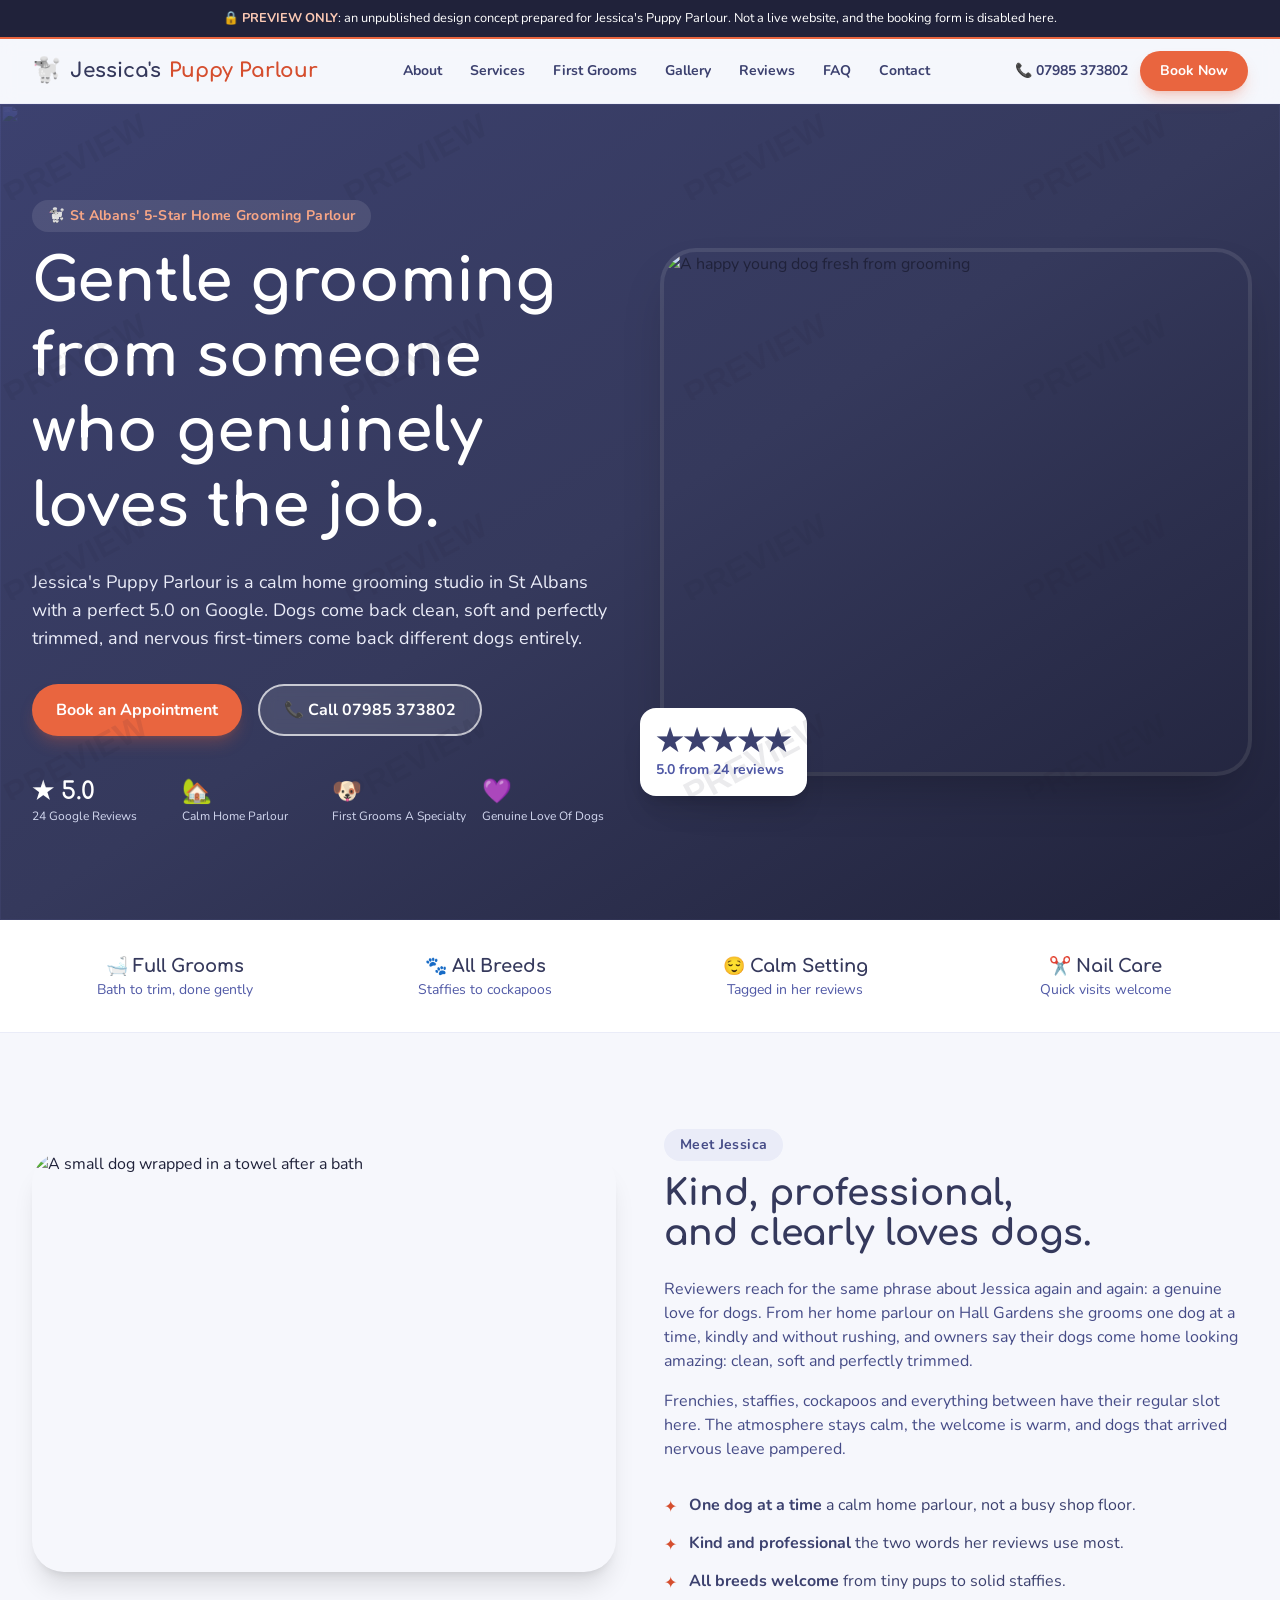
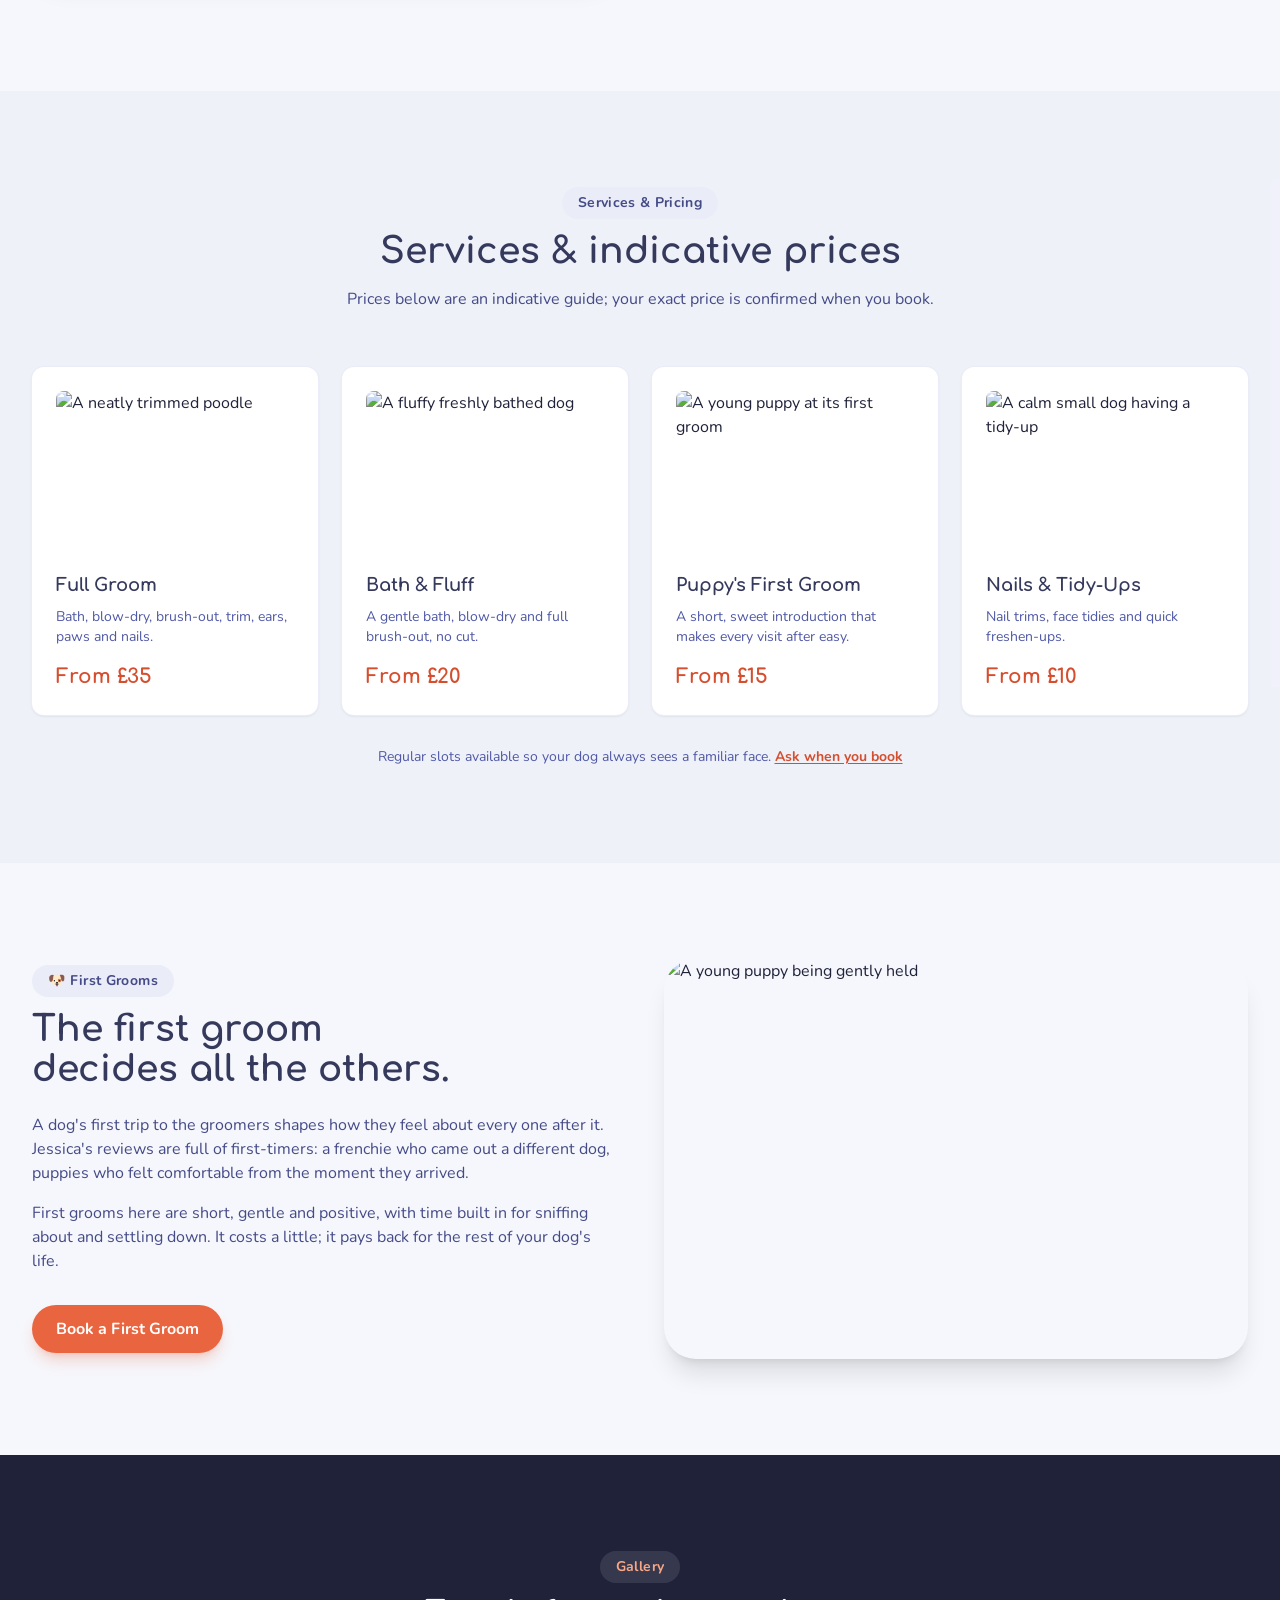
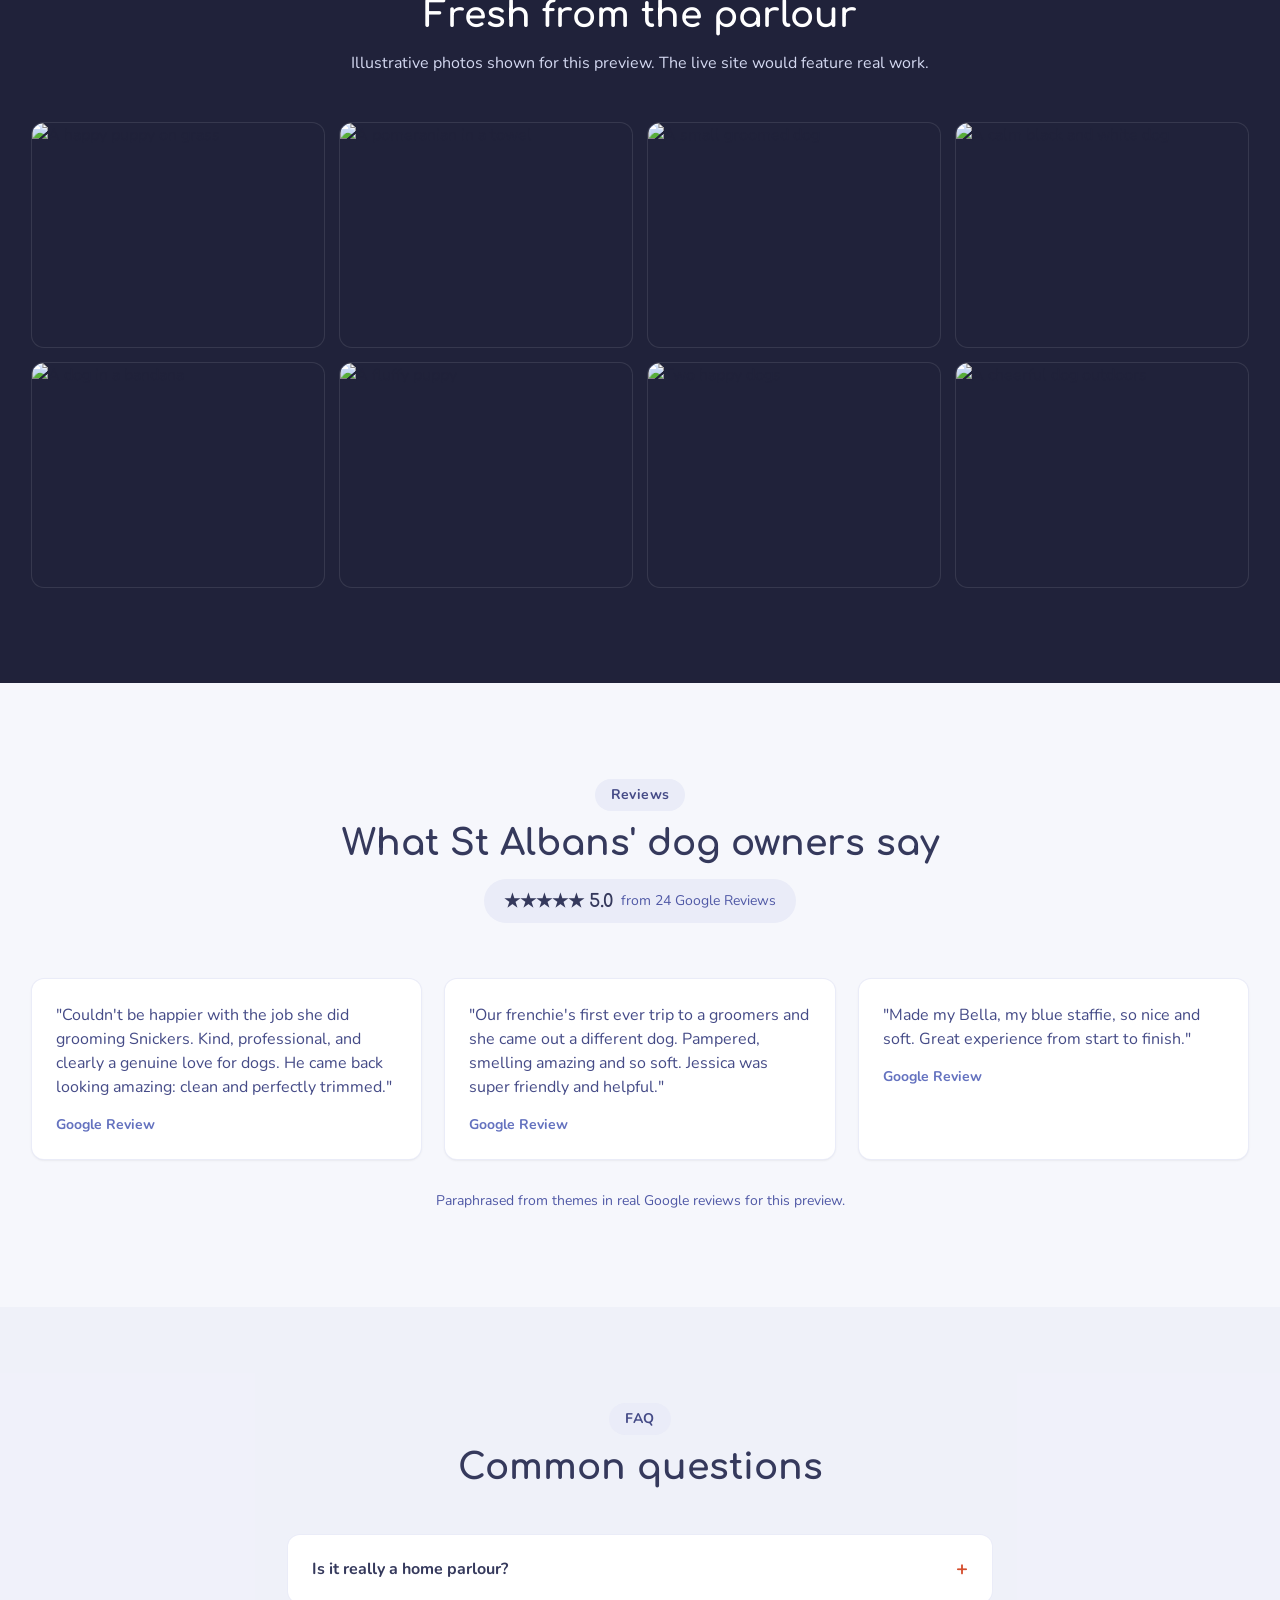
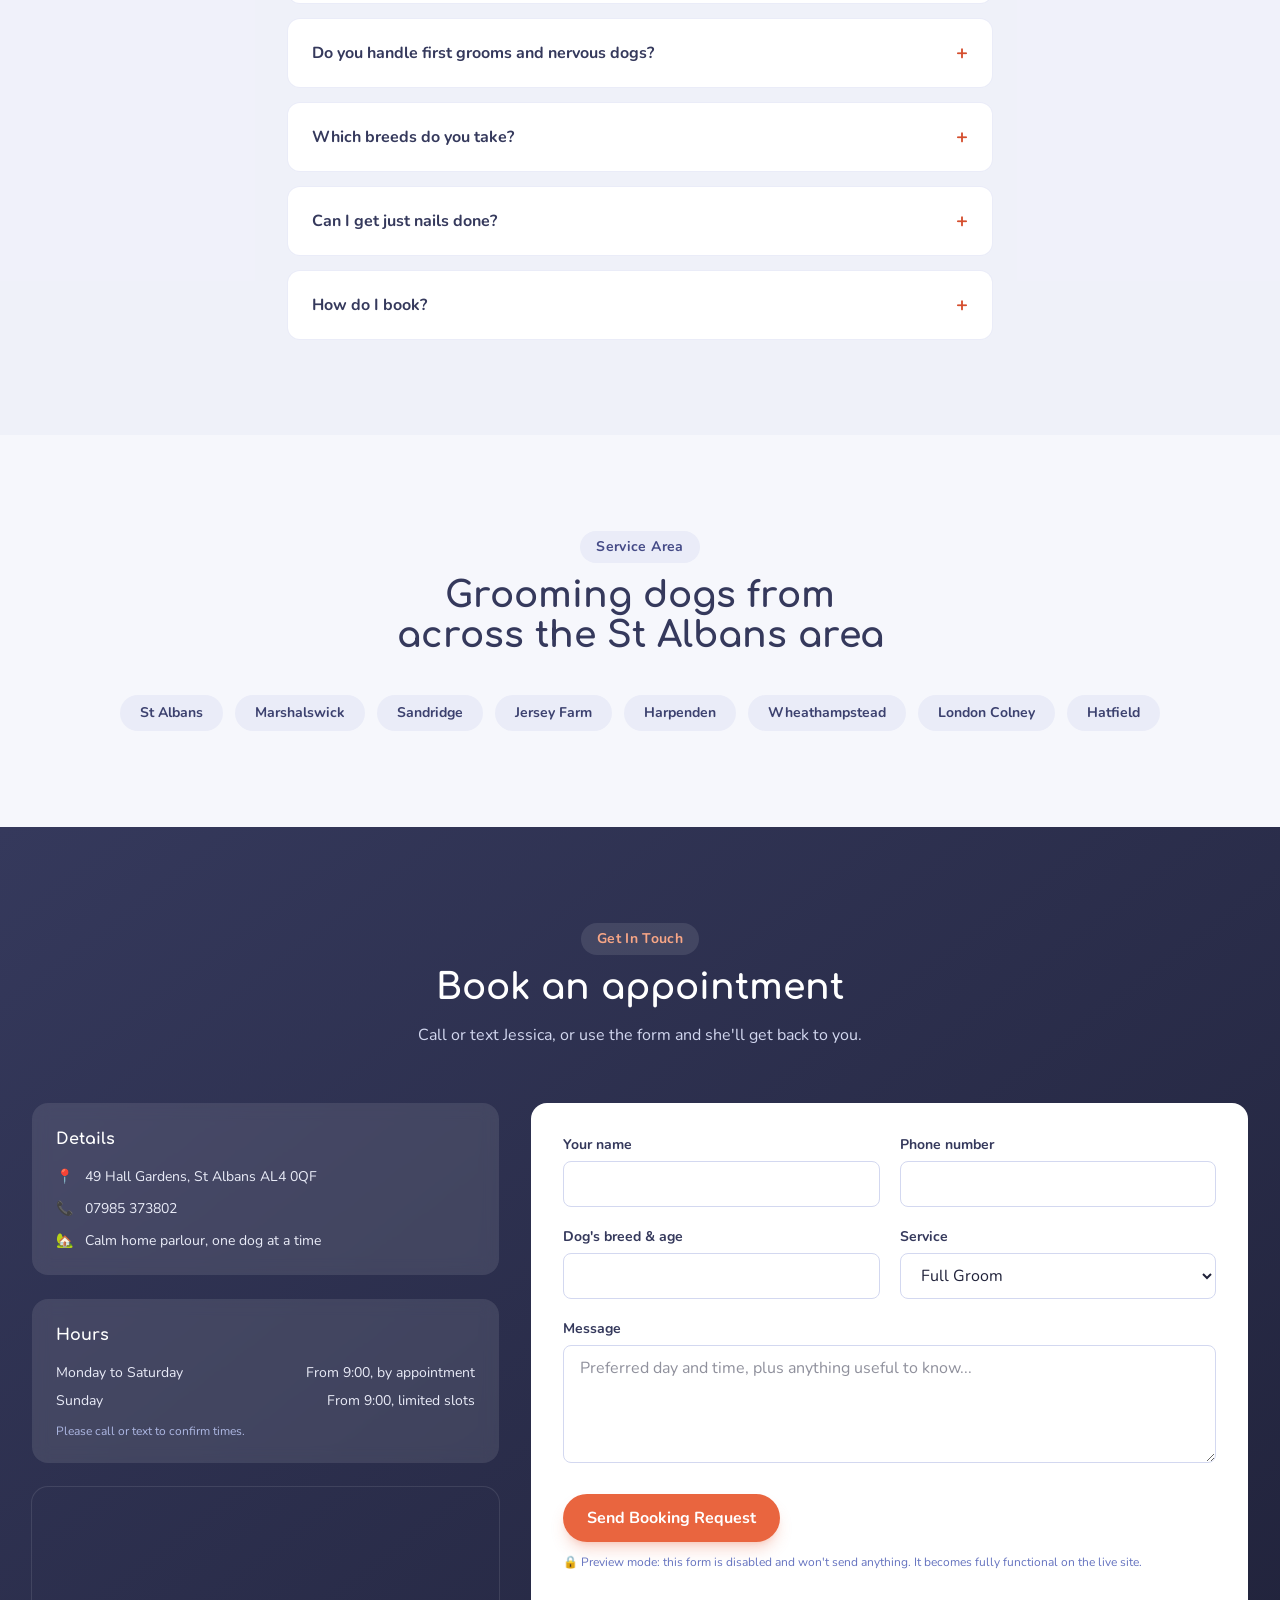
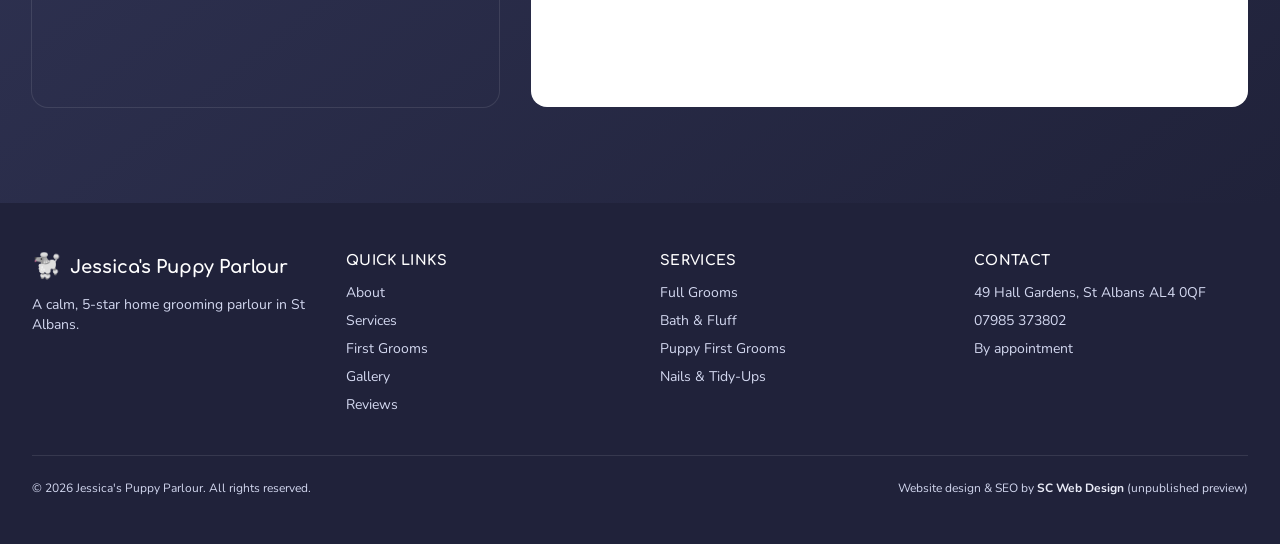
==== preview.html @ 6b9fdbdd "Jessica's Puppy Parlour spec site: production and preview" ====
<!DOCTYPE html>
<html lang="en-GB">
<head>
<meta charset="UTF-8">
<meta name="viewport" content="width=device-width, initial-scale=1.0, viewport-fit=cover">
<meta name="theme-color" content="#f6f7fc">
<title>PREVIEW: Jessica's Puppy Parlour Website Concept</title>
<meta name="description" content="Jessica's Puppy Parlour is a 5-star home grooming parlour in St Albans. Gentle full grooms, first puppy grooms and nail care, from a groomer with a genuine love of dogs. Call 07985 373802.">
<link rel="canonical" href="https://www.jessicaspuppyparlour.co.uk/">

<meta property="og:type" content="business.business">
<meta property="og:title" content="Jessica's Puppy Parlour | Gentle Dog Grooming in St Albans | 5★">
<meta property="og:description" content="Jessica's Puppy Parlour is a 5-star home grooming parlour in St Albans. Gentle full grooms, first puppy grooms and nail care, from a groomer with a genuine love of dogs. Call 07985 373802.">
<meta property="og:image" content="https://images.unsplash.com/photo-1534361960057-19889db9621e?fm=jpg&q=80&w=1200&auto=format&fit=crop">
<meta property="og:url" content="https://www.jessicaspuppyparlour.co.uk/">
<meta property="og:locale" content="en_GB">
<meta property="og:site_name" content="Jessica's Puppy Parlour">
<meta name="twitter:card" content="summary_large_image">

<meta name="robots" content="noindex, nofollow">
<meta name="geo.placename" content="St Albans">

<link rel="icon" href="data:image/svg+xml,%3Csvg xmlns='http://www.w3.org/2000/svg' viewBox='0 0 100 100'%3E%3Ctext y='.9em' font-size='90'%3E&#x1F429;%3C/text%3E%3C/svg%3E">

<link rel="preconnect" href="https://fonts.googleapis.com">
<link rel="preconnect" href="https://fonts.gstatic.com" crossorigin>
<link href="https://fonts.googleapis.com/css2?family=Comfortaa:wght@600;700&family=Nunito:wght@400;600;700&display=swap" rel="stylesheet">

<link rel="stylesheet" href="css/style.css">

<script type="application/ld+json">
{
  "@context": "https://schema.org",
  "@type": "LocalBusiness",
  "name": "Jessica's Puppy Parlour",
  "description": "Home dog grooming parlour in St Albans. Full grooms, puppy first grooms and nail care.",
  "image": "https://images.unsplash.com/photo-1534361960057-19889db9621e?fm=jpg&q=80&w=1200&auto=format&fit=crop",
  "@id": "https://www.jessicaspuppyparlour.co.uk/",
  "url": "https://www.jessicaspuppyparlour.co.uk/",
  "telephone": "+447985373802",
  "priceRange": "££",
  "address": {
    "@type": "PostalAddress",
    "streetAddress": "49 Hall Gardens",
    "addressLocality": "St Albans",
    "addressRegion": "Hertfordshire",
    "postalCode": "AL4 0QF",
    "addressCountry": "GB"
  },
  "aggregateRating": {
    "@type": "AggregateRating",
    "ratingValue": "5.0",
    "reviewCount": "24"
  }
}
</script>
<style>
  .preview-banner {
    background: #20223a; color: #fff; font-family: "Nunito", sans-serif;
    font-size: 0.8rem; text-align: center; padding: 0.55rem 1rem;
    border-bottom: 2px solid #e9653f;
  }
  .preview-banner strong { color: #fbc9b4; }
  .watermark-overlay {
    position: fixed; inset: 0; z-index: 45; pointer-events: none;
    background-image: url("data:image/svg+xml,%3Csvg%20xmlns='http://www.w3.org/2000/svg'%20width='340'%20height='200'%3E%3Ctext%20x='-20'%20y='120'%20transform='rotate(-28%20170%20100)'%20font-family='Arial,sans-serif'%20font-size='34'%20font-weight='700'%20fill='rgba(32,34,58,0.09)'%3EPREVIEW%3C/text%3E%3C/svg%3E");
    background-repeat: repeat;
  }
</style>
</head>
<body class="bg-brand-50 text-brand-950 antialiased">

<div class="preview-banner">
  🔒 <strong>PREVIEW ONLY</strong>: an unpublished design concept prepared for Jessica's Puppy Parlour. Not a live website, and the booking form is disabled here.
</div>
<div class="watermark-overlay" aria-hidden="true"></div>

<a href="#main" class="sr-only focus:not-sr-only focus:absolute focus:z-50 focus:m-3 focus:rounded-lg focus:bg-white focus:px-4 focus:py-2 focus:text-brand-700 focus:shadow-lg">Skip to content</a>

<header id="site-header" class="sticky top-0 z-40 border-b border-brand-100/80 bg-brand-50/90 backdrop-blur transition-shadow">
  <div class="mx-auto flex max-w-7xl items-center justify-between px-4 py-3 sm:px-6 lg:px-8">
    <a href="#main" class="flex items-center gap-2 font-display text-lg font-bold text-brand-900 sm:text-xl">
      <span aria-hidden="true" class="text-2xl">🐩</span>
      Jessica's <span class="text-accent-600">Puppy Parlour</span>
    </a>

    <nav aria-label="Primary" class="hidden items-center gap-7 lg:flex">
      <a href="#about" class="text-sm font-bold text-brand-800 hover:text-accent-600">About</a>
      <a href="#services" class="text-sm font-bold text-brand-800 hover:text-accent-600">Services</a>
      <a href="#puppies" class="text-sm font-bold text-brand-800 hover:text-accent-600">First Grooms</a>
      <a href="#gallery" class="text-sm font-bold text-brand-800 hover:text-accent-600">Gallery</a>
      <a href="#reviews" class="text-sm font-bold text-brand-800 hover:text-accent-600">Reviews</a>
      <a href="#faq" class="text-sm font-bold text-brand-800 hover:text-accent-600">FAQ</a>
      <a href="#contact" class="text-sm font-bold text-brand-800 hover:text-accent-600">Contact</a>
    </nav>

    <div class="hidden items-center gap-3 lg:flex">
      <a href="tel:07985373802" class="text-sm font-bold text-brand-800">📞 07985 373802</a>
      <a href="#contact" class="btn-primary !px-5 !py-2.5 text-sm">Book Now</a>
    </div>

    <button id="menu-toggle" type="button" aria-controls="mobile-menu" aria-expanded="false" class="inline-flex items-center justify-center rounded-lg p-2 text-brand-900 lg:hidden" aria-label="Toggle navigation menu">
      <svg id="icon-open" xmlns="http://www.w3.org/2000/svg" class="h-7 w-7" fill="none" viewBox="0 0 24 24" stroke="currentColor" stroke-width="2"><path stroke-linecap="round" stroke-linejoin="round" d="M4 6h16M4 12h16M4 18h16" /></svg>
      <svg id="icon-close" xmlns="http://www.w3.org/2000/svg" class="hidden h-7 w-7" fill="none" viewBox="0 0 24 24" stroke="currentColor" stroke-width="2"><path stroke-linecap="round" stroke-linejoin="round" d="M6 18L18 6M6 6l12 12" /></svg>
    </button>
  </div>

  <div id="mobile-menu" class="hidden border-t border-brand-100 bg-brand-50 lg:hidden">
    <nav aria-label="Mobile" class="flex flex-col gap-1 px-4 py-3">
      <a href="#about" class="rounded-lg px-3 py-2.5 text-brand-900 hover:bg-brand-100">About</a>
      <a href="#services" class="rounded-lg px-3 py-2.5 text-brand-900 hover:bg-brand-100">Services</a>
      <a href="#puppies" class="rounded-lg px-3 py-2.5 text-brand-900 hover:bg-brand-100">First Grooms</a>
      <a href="#gallery" class="rounded-lg px-3 py-2.5 text-brand-900 hover:bg-brand-100">Gallery</a>
      <a href="#reviews" class="rounded-lg px-3 py-2.5 text-brand-900 hover:bg-brand-100">Reviews</a>
      <a href="#faq" class="rounded-lg px-3 py-2.5 text-brand-900 hover:bg-brand-100">FAQ</a>
      <a href="#contact" class="rounded-lg px-3 py-2.5 text-brand-900 hover:bg-brand-100">Contact</a>
      <a href="tel:07985373802" class="mt-2 rounded-lg px-3 py-2.5 font-bold text-brand-800">📞 07985 373802</a>
      <a href="#contact" class="btn-primary mt-1 w-full">Book Now</a>
    </nav>
  </div>
</header>

<main id="main">

  <section class="relative overflow-hidden bg-gradient-to-br from-brand-800 via-brand-900 to-brand-950">
    <div class="absolute inset-0 opacity-20 mix-blend-overlay">
      <img src="https://images.unsplash.com/photo-1534361960057-19889db9621e?fm=jpg&q=80&w=1200&auto=format&fit=crop" alt="" class="h-full w-full object-cover" loading="eager">
    </div>
    <div class="relative mx-auto grid max-w-7xl gap-12 px-4 py-12 sm:px-6 sm:py-16 lg:grid-cols-2 lg:items-center lg:px-8 lg:py-24">
      <div>
        <p class="section-eyebrow !bg-white/10 !text-accent-300">🐩 St Albans' 5-Star Home Grooming Parlour</p>
        <h1 class="font-display text-4xl font-bold leading-tight text-white sm:text-5xl lg:text-6xl">
          Gentle grooming from someone who genuinely loves the job.
        </h1>
        <p class="mt-6 max-w-xl text-lg text-brand-100">
          Jessica's Puppy Parlour is a calm home grooming studio in St Albans with a perfect 5.0 on Google. Dogs come back clean, soft and perfectly trimmed, and nervous first-timers come back different dogs entirely.
        </p>
        <div class="mt-8 flex flex-col gap-3 sm:flex-row sm:flex-wrap sm:gap-4">
          <a href="#contact" class="btn-primary">Book an Appointment</a>
          <a href="tel:07985373802" class="btn-secondary">📞 Call 07985 373802</a>
        </div>
        <div class="mt-8 overflow-hidden rounded-2xl shadow-2xl ring-2 ring-white/10 lg:hidden">
          <img src="https://images.unsplash.com/photo-1534361960057-19889db9621e?fm=jpg&q=80&w=1200&auto=format&fit=crop" alt="A happy young dog fresh from grooming" class="h-52 w-full object-cover sm:h-64">
        </div>
        <dl class="mt-10 grid grid-cols-2 gap-4 sm:grid-cols-4">
          <div>
            <dd class="font-display text-2xl font-bold text-white">★ 5.0</dd>
            <dd class="text-xs text-brand-200">24 Google Reviews</dd>
          </div>
          <div>
            <dd class="font-display text-2xl font-bold text-white">🏡</dd>
            <dd class="text-xs text-brand-200">Calm Home Parlour</dd>
          </div>
          <div>
            <dd class="font-display text-2xl font-bold text-white">🐶</dd>
            <dd class="text-xs text-brand-200">First Grooms A Specialty</dd>
          </div>
          <div>
            <dd class="font-display text-2xl font-bold text-white">💜</dd>
            <dd class="text-xs text-brand-200">Genuine Love Of Dogs</dd>
          </div>
        </dl>
      </div>
      <div class="relative hidden lg:block">
        <div class="overflow-hidden rounded-[2rem] shadow-2xl ring-4 ring-white/10">
          <img src="https://images.unsplash.com/photo-1534361960057-19889db9621e?fm=jpg&q=80&w=1200&auto=format&fit=crop" alt="A happy young dog fresh from grooming" class="h-[520px] w-full object-cover">
        </div>
        <div class="absolute -bottom-6 -left-6 rounded-2xl bg-white p-4 shadow-xl">
          <p class="font-display text-3xl font-bold text-brand-800">★★★★★</p>
          <p class="text-sm font-bold text-brand-600">5.0 from 24 reviews</p>
        </div>
      </div>
    </div>
  </section>

  <section class="border-b border-brand-100 bg-white">
    <div class="mx-auto grid max-w-7xl grid-cols-2 gap-6 px-4 py-8 text-center sm:px-6 md:grid-cols-4 lg:px-8">
      <div>
        <p class="font-display text-lg font-bold text-brand-900">🛁 Full Grooms</p>
        <p class="text-sm text-brand-600">Bath to trim, done gently</p>
      </div>
      <div>
        <p class="font-display text-lg font-bold text-brand-900">🐾 All Breeds</p>
        <p class="text-sm text-brand-600">Staffies to cockapoos</p>
      </div>
      <div>
        <p class="font-display text-lg font-bold text-brand-900">😌 Calm Setting</p>
        <p class="text-sm text-brand-600">Tagged in her reviews</p>
      </div>
      <div>
        <p class="font-display text-lg font-bold text-brand-900">✂️ Nail Care</p>
        <p class="text-sm text-brand-600">Quick visits welcome</p>
      </div>
    </div>
  </section>

  <section id="about" class="py-16 sm:py-24">
    <div class="mx-auto grid max-w-7xl gap-12 px-4 sm:px-6 lg:grid-cols-2 lg:items-center lg:px-8">
      <div class="order-2 overflow-hidden rounded-[2rem] shadow-xl lg:order-1">
        <img src="https://images.unsplash.com/photo-1611173622933-91942d394b04?fm=jpg&q=80&w=1200&auto=format&fit=crop" alt="A small dog wrapped in a towel after a bath" class="h-[420px] w-full object-cover" loading="lazy">
      </div>
      <div class="order-1 lg:order-2">
        <p class="section-eyebrow">Meet Jessica</p>
        <h2 class="font-display text-3xl font-bold text-brand-900 sm:text-4xl">Kind, professional, and clearly loves dogs.</h2>
        <p class="mt-6 text-brand-700">Reviewers reach for the same phrase about Jessica again and again: a genuine love for dogs. From her home parlour on Hall Gardens she grooms one dog at a time, kindly and without rushing, and owners say their dogs come home looking amazing: clean, soft and perfectly trimmed.</p>
        <p class="mt-4 text-brand-700">Frenchies, staffies, cockapoos and everything between have their regular slot here. The atmosphere stays calm, the welcome is warm, and dogs that arrived nervous leave pampered.</p>
        <ul class="mt-8 space-y-3">
          <li class="flex items-start gap-3">
            <span class="mt-0.5 text-accent-600">✦</span>
            <span class="text-brand-800"><strong>One dog at a time</strong> a calm home parlour, not a busy shop floor.</span>
          </li>
          <li class="flex items-start gap-3">
            <span class="mt-0.5 text-accent-600">✦</span>
            <span class="text-brand-800"><strong>Kind and professional</strong> the two words her reviews use most.</span>
          </li>
          <li class="flex items-start gap-3">
            <span class="mt-0.5 text-accent-600">✦</span>
            <span class="text-brand-800"><strong>All breeds welcome</strong> from tiny pups to solid staffies.</span>
          </li>
        </ul>
      </div>
    </div>
  </section>

  <section id="services" class="bg-brand-100/50 py-16 sm:py-24">
    <div class="mx-auto max-w-7xl px-4 sm:px-6 lg:px-8">
      <div class="mx-auto max-w-2xl text-center">
        <p class="section-eyebrow">Services &amp; Pricing</p>
        <h2 class="font-display text-3xl font-bold text-brand-900 sm:text-4xl">Services &amp; indicative prices</h2>
        <p class="mt-4 text-brand-700">Prices below are an indicative guide; your exact price is confirmed when you book.</p>
      </div>
      <div class="mt-14 grid gap-6 sm:grid-cols-2 lg:grid-cols-4">
        <article class="card flex flex-col">
          <img src="https://images.unsplash.com/photo-1614261812340-5ee9a3ed33a3?fm=jpg&q=80&w=600&auto=format&fit=crop" alt="A neatly trimmed poodle" class="mb-5 h-40 w-full rounded-lg object-cover" loading="lazy">
          <h3 class="font-display text-lg font-bold text-brand-900">Full Groom</h3>
          <p class="mt-2 flex-1 text-sm text-brand-600">Bath, blow-dry, brush-out, trim, ears, paws and nails.</p>
          <p class="mt-4 font-display text-xl font-bold text-accent-600">From £35</p>
        </article>
        <article class="card flex flex-col">
          <img src="https://images.unsplash.com/photo-1519224939581-4fbbdbeff92f?fm=jpg&q=80&w=600&auto=format&fit=crop" alt="A fluffy freshly bathed dog" class="mb-5 h-40 w-full rounded-lg object-cover" loading="lazy">
          <h3 class="font-display text-lg font-bold text-brand-900">Bath & Fluff</h3>
          <p class="mt-2 flex-1 text-sm text-brand-600">A gentle bath, blow-dry and full brush-out, no cut.</p>
          <p class="mt-4 font-display text-xl font-bold text-accent-600">From £20</p>
        </article>
        <article class="card flex flex-col">
          <img src="https://images.unsplash.com/photo-1537151608828-ea2b11777ee8?fm=jpg&q=80&w=600&auto=format&fit=crop" alt="A young puppy at its first groom" class="mb-5 h-40 w-full rounded-lg object-cover" loading="lazy">
          <h3 class="font-display text-lg font-bold text-brand-900">Puppy's First Groom</h3>
          <p class="mt-2 flex-1 text-sm text-brand-600">A short, sweet introduction that makes every visit after easy.</p>
          <p class="mt-4 font-display text-xl font-bold text-accent-600">From £15</p>
        </article>
        <article class="card flex flex-col">
          <img src="https://images.unsplash.com/photo-1583511655826-05700d52f4d9?fm=jpg&q=80&w=600&auto=format&fit=crop" alt="A calm small dog having a tidy-up" class="mb-5 h-40 w-full rounded-lg object-cover" loading="lazy">
          <h3 class="font-display text-lg font-bold text-brand-900">Nails & Tidy-Ups</h3>
          <p class="mt-2 flex-1 text-sm text-brand-600">Nail trims, face tidies and quick freshen-ups.</p>
          <p class="mt-4 font-display text-xl font-bold text-accent-600">From £10</p>
        </article>
      </div>
      <p class="mt-8 text-center text-sm text-brand-600">Regular slots available so your dog always sees a familiar face. <a href="#contact" class="font-bold text-accent-600 underline underline-offset-2">Ask when you book</a></p>
    </div>
  </section>

  <section id="puppies" class="py-16 sm:py-24">
    <div class="mx-auto grid max-w-7xl gap-12 px-4 sm:px-6 lg:grid-cols-2 lg:items-center lg:px-8">
      <div>
        <p class="section-eyebrow">🐶 First Grooms</p>
        <h2 class="font-display text-3xl font-bold text-brand-900 sm:text-4xl">The first groom decides all the others.</h2>
        <p class="mt-6 text-brand-700">A dog's first trip to the groomers shapes how they feel about every one after it. Jessica's reviews are full of first-timers: a frenchie who came out a different dog, puppies who felt comfortable from the moment they arrived.</p>
        <p class="mt-4 text-brand-700">First grooms here are short, gentle and positive, with time built in for sniffing about and settling down. It costs a little; it pays back for the rest of your dog's life.</p>
        <a href="#contact" class="btn-primary mt-8">Book a First Groom</a>
      </div>
      <div class="overflow-hidden rounded-[2rem] shadow-xl">
        <img src="https://images.unsplash.com/photo-1537151608828-ea2b11777ee8?fm=jpg&q=80&w=1200&auto=format&fit=crop" alt="A young puppy being gently held" class="h-[400px] w-full object-cover" loading="lazy">
      </div>
    </div>
  </section>

  <section id="gallery" class="bg-brand-950 py-16 sm:py-24">
    <div class="mx-auto max-w-7xl px-4 sm:px-6 lg:px-8">
      <div class="mx-auto max-w-2xl text-center">
        <p class="section-eyebrow !bg-white/10 !text-accent-300">Gallery</p>
        <h2 class="font-display text-3xl font-bold text-white sm:text-4xl">Fresh from the parlour</h2>
        <p class="mt-4 text-brand-200">Illustrative photos shown for this preview. The live site would feature real work.</p>
      </div>
      <div class="mt-12 grid grid-cols-2 gap-4 sm:grid-cols-3 lg:grid-cols-4">
        <img src="https://images.unsplash.com/photo-1534361960057-19889db9621e?fm=jpg&q=75&w=500&auto=format&fit=crop" alt="A happy puppy on grass" class="h-48 w-full rounded-xl object-cover ring-1 ring-white/10 transition hover:scale-[1.02] hover:opacity-90 sm:h-56" loading="lazy">
        <img src="https://images.unsplash.com/photo-1611173622933-91942d394b04?fm=jpg&q=75&w=500&auto=format&fit=crop" alt="A pomeranian in a towel" class="h-48 w-full rounded-xl object-cover ring-1 ring-white/10 transition hover:scale-[1.02] hover:opacity-90 sm:h-56" loading="lazy">
        <img src="https://images.unsplash.com/photo-1583511655826-05700d52f4d9?fm=jpg&q=75&w=500&auto=format&fit=crop" alt="A small groomed dog" class="h-48 w-full rounded-xl object-cover ring-1 ring-white/10 transition hover:scale-[1.02] hover:opacity-90 sm:h-56" loading="lazy">
        <img src="https://images.unsplash.com/photo-1561037404-61cd46aa615b?fm=jpg&q=75&w=500&auto=format&fit=crop" alt="A calm black and white dog" class="h-48 w-full rounded-xl object-cover ring-1 ring-white/10 transition hover:scale-[1.02] hover:opacity-90 sm:h-56" loading="lazy">
        <img src="https://images.unsplash.com/photo-1678153184494-1f6fc14a673d?fm=jpg&q=75&w=500&auto=format&fit=crop" alt="A dog in a bandana" class="h-48 w-full rounded-xl object-cover ring-1 ring-white/10 transition hover:scale-[1.02] hover:opacity-90 sm:h-56" loading="lazy">
        <img src="https://images.unsplash.com/photo-1560807707-8cc77767d783?fm=jpg&q=75&w=500&auto=format&fit=crop" alt="A fluffy puppy" class="h-48 w-full rounded-xl object-cover ring-1 ring-white/10 transition hover:scale-[1.02] hover:opacity-90 sm:h-56" loading="lazy">
        <img src="https://images.unsplash.com/photo-1548199973-03cce0bbc87b?fm=jpg&q=75&w=500&auto=format&fit=crop" alt="Two happy dogs" class="h-48 w-full rounded-xl object-cover ring-1 ring-white/10 transition hover:scale-[1.02] hover:opacity-90 sm:h-56" loading="lazy">
        <img src="https://images.unsplash.com/photo-1510771463146-e89e6e86560e?fm=jpg&q=75&w=500&auto=format&fit=crop" alt="A cheerful dog outdoors" class="h-48 w-full rounded-xl object-cover ring-1 ring-white/10 transition hover:scale-[1.02] hover:opacity-90 sm:h-56" loading="lazy">
      </div>
    </div>
  </section>

  <section id="reviews" class="py-16 sm:py-24">
    <div class="mx-auto max-w-7xl px-4 sm:px-6 lg:px-8">
      <div class="mx-auto max-w-2xl text-center">
        <p class="section-eyebrow">Reviews</p>
        <h2 class="font-display text-3xl font-bold text-brand-900 sm:text-4xl">What St Albans' dog owners say</h2>
        <div class="mt-4 inline-flex items-center gap-2 rounded-full bg-brand-100 px-5 py-2">
          <span class="font-display text-lg font-bold text-brand-900">★★★★★ 5.0</span>
          <span class="text-sm text-brand-600">from 24 Google Reviews</span>
        </div>
      </div>
      <div class="mt-14 grid gap-6 lg:grid-cols-3">
        <blockquote class="card">
          <p class="text-brand-700">"Couldn't be happier with the job she did grooming Snickers. Kind, professional, and clearly a genuine love for dogs. He came back looking amazing: clean and perfectly trimmed."</p>
          <footer class="mt-4 text-sm font-bold text-brand-500">Google Review</footer>
        </blockquote>
        <blockquote class="card">
          <p class="text-brand-700">"Our frenchie's first ever trip to a groomers and she came out a different dog. Pampered, smelling amazing and so soft. Jessica was super friendly and helpful."</p>
          <footer class="mt-4 text-sm font-bold text-brand-500">Google Review</footer>
        </blockquote>
        <blockquote class="card">
          <p class="text-brand-700">"Made my Bella, my blue staffie, so nice and soft. Great experience from start to finish."</p>
          <footer class="mt-4 text-sm font-bold text-brand-500">Google Review</footer>
        </blockquote>
      </div>
      <p class="mt-8 text-center text-sm text-brand-600">Paraphrased from themes in real Google reviews for this preview.</p>
    </div>
  </section>

  <section id="faq" class="bg-brand-100/50 py-16 sm:py-24">
    <div class="mx-auto max-w-3xl px-4 sm:px-6 lg:px-8">
      <div class="text-center">
        <p class="section-eyebrow">FAQ</p>
        <h2 class="font-display text-3xl font-bold text-brand-900 sm:text-4xl">Common questions</h2>
      </div>
      <div class="mt-12 space-y-4" id="faq-list">
        <div class="faq-item overflow-hidden rounded-xl bg-white ring-1 ring-brand-100">
          <button type="button" class="faq-trigger flex w-full items-center justify-between gap-4 px-6 py-5 text-left font-bold text-brand-900" aria-expanded="false">
            Is it really a home parlour?
            <span class="faq-icon shrink-0 text-xl text-accent-600">+</span>
          </button>
          <div class="faq-panel hidden px-6 pb-5 text-brand-600">Yes, a properly set-up grooming space at home on Hall Gardens, which is exactly why the atmosphere stays calm: one dog at a time, no barking queue.</div>
        </div>
        <div class="faq-item overflow-hidden rounded-xl bg-white ring-1 ring-brand-100">
          <button type="button" class="faq-trigger flex w-full items-center justify-between gap-4 px-6 py-5 text-left font-bold text-brand-900" aria-expanded="false">
            Do you handle first grooms and nervous dogs?
            <span class="faq-icon shrink-0 text-xl text-accent-600">+</span>
          </button>
          <div class="faq-panel hidden px-6 pb-5 text-brand-600">It's a specialty. First visits are kept short, gentle and positive, and several reviews are from owners whose dogs had never been groomed before.</div>
        </div>
        <div class="faq-item overflow-hidden rounded-xl bg-white ring-1 ring-brand-100">
          <button type="button" class="faq-trigger flex w-full items-center justify-between gap-4 px-6 py-5 text-left font-bold text-brand-900" aria-expanded="false">
            Which breeds do you take?
            <span class="faq-icon shrink-0 text-xl text-accent-600">+</span>
          </button>
          <div class="faq-panel hidden px-6 pb-5 text-brand-600">All sorts: reviews mention cockapoos, French bulldogs and staffies, and everything from tiny pups upwards is welcome.</div>
        </div>
        <div class="faq-item overflow-hidden rounded-xl bg-white ring-1 ring-brand-100">
          <button type="button" class="faq-trigger flex w-full items-center justify-between gap-4 px-6 py-5 text-left font-bold text-brand-900" aria-expanded="false">
            Can I get just nails done?
            <span class="faq-icon shrink-0 text-xl text-accent-600">+</span>
          </button>
          <div class="faq-panel hidden px-6 pb-5 text-brand-600">Yes, nail trims and quick tidy-ups are everyday visits, no full groom needed.</div>
        </div>
        <div class="faq-item overflow-hidden rounded-xl bg-white ring-1 ring-brand-100">
          <button type="button" class="faq-trigger flex w-full items-center justify-between gap-4 px-6 py-5 text-left font-bold text-brand-900" aria-expanded="false">
            How do I book?
            <span class="faq-icon shrink-0 text-xl text-accent-600">+</span>
          </button>
          <div class="faq-panel hidden px-6 pb-5 text-brand-600">Call or text 07985 373802, or use the form below and Jessica will get back to you with times.</div>
        </div>
      </div>
    </div>
  </section>

  <section class="py-16 sm:py-24">
    <div class="mx-auto max-w-7xl px-4 sm:px-6 lg:px-8">
      <div class="mx-auto max-w-2xl text-center">
        <p class="section-eyebrow">Service Area</p>
        <h2 class="font-display text-3xl font-bold text-brand-900 sm:text-4xl">Grooming dogs from across the St Albans area</h2>
      </div>
      <div class="mt-10 flex flex-wrap justify-center gap-3">
        <span class="rounded-full bg-brand-100 px-5 py-2 text-sm font-bold text-brand-800">St Albans</span>
        <span class="rounded-full bg-brand-100 px-5 py-2 text-sm font-bold text-brand-800">Marshalswick</span>
        <span class="rounded-full bg-brand-100 px-5 py-2 text-sm font-bold text-brand-800">Sandridge</span>
        <span class="rounded-full bg-brand-100 px-5 py-2 text-sm font-bold text-brand-800">Jersey Farm</span>
        <span class="rounded-full bg-brand-100 px-5 py-2 text-sm font-bold text-brand-800">Harpenden</span>
        <span class="rounded-full bg-brand-100 px-5 py-2 text-sm font-bold text-brand-800">Wheathampstead</span>
        <span class="rounded-full bg-brand-100 px-5 py-2 text-sm font-bold text-brand-800">London Colney</span>
        <span class="rounded-full bg-brand-100 px-5 py-2 text-sm font-bold text-brand-800">Hatfield</span>
      </div>
    </div>
  </section>

  <section id="contact" class="bg-gradient-to-br from-brand-900 to-brand-950 py-16 sm:py-24">
    <div class="mx-auto max-w-7xl px-4 sm:px-6 lg:px-8">
      <div class="mx-auto max-w-2xl text-center">
        <p class="section-eyebrow !bg-white/10 !text-accent-300">Get In Touch</p>
        <h2 class="font-display text-3xl font-bold text-white sm:text-4xl">Book an appointment</h2>
        <p class="mt-4 text-brand-200">Call or text Jessica, or use the form and she'll get back to you.</p>
      </div>

      <div class="mt-14 grid gap-8 lg:grid-cols-5">
        <div class="lg:col-span-2 space-y-6">
          <div class="rounded-2xl bg-white/10 p-6 backdrop-blur">
            <h3 class="font-display font-bold text-white">Details</h3>
            <ul class="mt-4 space-y-3 text-sm text-brand-100">
              <li class="flex gap-3"><span aria-hidden="true">📍</span><span>49 Hall Gardens, St Albans AL4 0QF</span></li>
              <li class="flex gap-3"><span aria-hidden="true">📞</span><span>07985 373802</span></li>
              <li class="flex gap-3"><span aria-hidden="true">🏡</span><span>Calm home parlour, one dog at a time</span></li>
            </ul>
          </div>
          <div class="rounded-2xl bg-white/10 p-6 backdrop-blur">
            <h3 class="font-display font-bold text-white">Hours</h3>
            <dl class="mt-4 space-y-2 text-sm text-brand-100">
              <div class="flex justify-between"><dt>Monday to Saturday</dt><dd>From 9:00, by appointment</dd></div>
              <div class="flex justify-between"><dt>Sunday</dt><dd>From 9:00, limited slots</dd></div>
            </dl>
            <p class="mt-3 text-xs text-brand-300">Please call or text to confirm times.</p>
          </div>
          <div class="overflow-hidden rounded-2xl ring-1 ring-white/10">
            <iframe
              title="Map showing Jessica's Puppy Parlour in St Albans"
              src="https://www.google.com/maps?q=49+Hall+Gardens,+St+Albans,+AL4+0QF&output=embed"
              width="100%" height="220" style="border:0" loading="lazy" referrerpolicy="no-referrer-when-downgrade"></iframe>
          </div>
        </div>

        <form id="preview-form" class="lg:col-span-3 rounded-2xl bg-white p-6 sm:p-8">
          <div class="grid gap-5 sm:grid-cols-2">
            <div>
              <label for="name" class="block text-sm font-bold text-brand-900">Your name</label>
              <input type="text" id="name" name="name" required class="mt-1.5 w-full rounded-lg border border-brand-200 px-4 py-2.5 text-brand-950 focus:border-brand-500 focus:outline-none focus:ring-2 focus:ring-brand-200">
            </div>
            <div>
              <label for="phone" class="block text-sm font-bold text-brand-900">Phone number</label>
              <input type="tel" id="phone" name="phone" required class="mt-1.5 w-full rounded-lg border border-brand-200 px-4 py-2.5 text-brand-950 focus:border-brand-500 focus:outline-none focus:ring-2 focus:ring-brand-200">
            </div>
            <div>
              <label for="detail" class="block text-sm font-bold text-brand-900">Dog's breed & age</label>
              <input type="text" id="detail" name="detail" class="mt-1.5 w-full rounded-lg border border-brand-200 px-4 py-2.5 text-brand-950 focus:border-brand-500 focus:outline-none focus:ring-2 focus:ring-brand-200">
            </div>
            <div>
              <label for="service" class="block text-sm font-bold text-brand-900">Service</label>
              <select id="service" name="service" class="mt-1.5 w-full rounded-lg border border-brand-200 px-4 py-2.5 text-brand-950 focus:border-brand-500 focus:outline-none focus:ring-2 focus:ring-brand-200">
                <option>Full Groom</option>
                <option>Bath & Fluff</option>
                <option>Puppy's First Groom</option>
                <option>Nails & Tidy-Up</option>
                <option>Not sure, advise me</option>
              </select>
            </div>
            <div class="sm:col-span-2">
              <label for="message" class="block text-sm font-bold text-brand-900">Message</label>
              <textarea id="message" name="message" rows="4" class="mt-1.5 w-full rounded-lg border border-brand-200 px-4 py-2.5 text-brand-950 focus:border-brand-500 focus:outline-none focus:ring-2 focus:ring-brand-200" placeholder="Preferred day and time, plus anything useful to know..."></textarea>
            </div>
          </div>
          <button type="submit" class="btn-primary mt-6 w-full sm:w-auto">Send Booking Request</button>
          <p id="preview-form-note" class="mt-3 text-xs text-brand-500">🔒 Preview mode: this form is disabled and won't send anything. It becomes fully functional on the live site.</p>
        </form>
      </div>
    </div>
  </section>

</main>

<footer class="bg-brand-950 pt-12 pb-28 text-brand-200 lg:pb-12">
  <div class="mx-auto max-w-7xl px-4 sm:px-6 lg:px-8">
    <div class="grid gap-10 sm:grid-cols-2 lg:grid-cols-4">
      <div>
        <a href="#main" class="flex items-center gap-2 font-display text-lg font-bold text-white">
          <span aria-hidden="true" class="text-2xl">🐩</span> Jessica's Puppy Parlour
        </a>
        <p class="mt-3 text-sm">A calm, 5-star home grooming parlour in St Albans.</p>
      </div>
      <div>
        <h3 class="font-display text-sm font-bold uppercase tracking-wide text-white">Quick Links</h3>
        <ul class="mt-3 space-y-2 text-sm">
          <li><a href="#about" class="hover:text-white">About</a></li>
          <li><a href="#services" class="hover:text-white">Services</a></li>
          <li><a href="#puppies" class="hover:text-white">First Grooms</a></li>
          <li><a href="#gallery" class="hover:text-white">Gallery</a></li>
          <li><a href="#reviews" class="hover:text-white">Reviews</a></li>
        </ul>
      </div>
      <div>
        <h3 class="font-display text-sm font-bold uppercase tracking-wide text-white">Services</h3>
        <ul class="mt-3 space-y-2 text-sm">
          <li>Full Grooms</li>
          <li>Bath & Fluff</li>
          <li>Puppy First Grooms</li>
          <li>Nails & Tidy-Ups</li>
        </ul>
      </div>
      <div>
        <h3 class="font-display text-sm font-bold uppercase tracking-wide text-white">Contact</h3>
        <ul class="mt-3 space-y-2 text-sm">
          <li>49 Hall Gardens, St Albans AL4 0QF</li>
          <li>07985 373802</li>
          <li>By appointment</li>
        </ul>
      </div>
    </div>
    <div class="mt-10 flex flex-col items-center justify-between gap-4 border-t border-white/10 pt-6 text-xs sm:flex-row">
      <p>© <span id="year"></span> Jessica's Puppy Parlour. All rights reserved.</p>
      <p>Website design &amp; SEO by <span class="font-bold text-brand-100">SC Web Design</span> (unpublished preview)</p>
    </div>
  </div>
</footer>

<div id="mobile-cta" class="fixed inset-x-0 bottom-0 z-50 translate-y-full transition-transform duration-300 lg:hidden">
  <div class="mx-3 mb-[calc(0.75rem+env(safe-area-inset-bottom))] flex gap-2 rounded-2xl border border-brand-100 bg-white/95 p-2 shadow-2xl shadow-brand-950/25 backdrop-blur">
    <a href="tel:07985373802" class="flex flex-1 items-center justify-center gap-2 rounded-xl border-2 border-brand-200 px-4 py-3 text-sm font-bold text-brand-900 transition active:scale-[0.98]">📞 Call</a>
    <a href="#contact" class="flex flex-1 items-center justify-center gap-2 rounded-xl bg-accent-500 px-4 py-3 text-sm font-bold text-white shadow-lg shadow-accent-500/30 transition active:scale-[0.98]">Book Now</a>
  </div>
</div>

<script src="js/main.js"></script>
<script>
  const previewForm = document.getElementById('preview-form');
  if (previewForm) {
    previewForm.addEventListener('submit', (e) => {
      e.preventDefault();
      const note = document.getElementById('preview-form-note');
      note.textContent = "🔒 This is a preview, so booking requests can't be sent yet. This form goes live when the site is published.";
      note.classList.add('font-bold');
    });
  }
</script>
</body>
</html>
---- css/style.css ----
/*! tailwindcss v4.3.3 | MIT License | https://tailwindcss.com */
@layer properties{@supports (((-webkit-hyphens:none)) and (not (margin-trim:inline))) or ((-moz-orient:inline) and (not (color:rgb(from red r g b)))){*,:before,:after,::backdrop{--tw-translate-x:0;--tw-translate-y:0;--tw-translate-z:0;--tw-space-y-reverse:0;--tw-border-style:solid;--tw-gradient-position:initial;--tw-gradient-from:#0000;--tw-gradient-via:#0000;--tw-gradient-to:#0000;--tw-gradient-stops:initial;--tw-gradient-via-stops:initial;--tw-gradient-from-position:0%;--tw-gradient-via-position:50%;--tw-gradient-to-position:100%;--tw-leading:initial;--tw-font-weight:initial;--tw-tracking:initial;--tw-shadow:0 0 #0000;--tw-shadow-color:initial;--tw-shadow-alpha:100%;--tw-inset-shadow:0 0 #0000;--tw-inset-shadow-color:initial;--tw-inset-shadow-alpha:100%;--tw-ring-color:initial;--tw-ring-shadow:0 0 #0000;--tw-inset-ring-color:initial;--tw-inset-ring-shadow:0 0 #0000;--tw-ring-inset:initial;--tw-ring-offset-width:0px;--tw-ring-offset-color:#fff;--tw-ring-offset-shadow:0 0 #0000;--tw-backdrop-blur:initial;--tw-backdrop-brightness:initial;--tw-backdrop-contrast:initial;--tw-backdrop-grayscale:initial;--tw-backdrop-hue-rotate:initial;--tw-backdrop-invert:initial;--tw-backdrop-opacity:initial;--tw-backdrop-saturate:initial;--tw-backdrop-sepia:initial;--tw-duration:initial;--tw-outline-style:solid}}}@layer theme{:root,:host{--font-sans:"Nunito", ui-sans-serif, system-ui, sans-serif;--font-mono:ui-monospace, SFMono-Regular, Menlo, Monaco, Consolas, "Liberation Mono", "Courier New", monospace;--color-white:#fff;--spacing:.25rem;--container-xl:36rem;--container-2xl:42rem;--container-3xl:48rem;--container-7xl:80rem;--text-xs:.75rem;--text-xs--line-height:calc(1 / .75);--text-sm:.875rem;--text-sm--line-height:calc(1.25 / .875);--text-lg:1.125rem;--text-lg--line-height:calc(1.75 / 1.125);--text-xl:1.25rem;--text-xl--line-height:calc(1.75 / 1.25);--text-2xl:1.5rem;--text-2xl--line-height:calc(2 / 1.5);--text-3xl:1.875rem;--text-3xl--line-height:calc(2.25 / 1.875);--text-4xl:2.25rem;--text-4xl--line-height:calc(2.5 / 2.25);--text-5xl:3rem;--text-5xl--line-height:1;--text-6xl:3.75rem;--text-6xl--line-height:1;--font-weight-bold:700;--tracking-wide:.025em;--leading-tight:1.25;--radius-lg:.5rem;--radius-xl:.75rem;--radius-2xl:1rem;--default-transition-duration:.15s;--default-transition-timing-function:cubic-bezier(.4, 0, .2, 1);--default-font-family:var(--font-sans);--default-mono-font-family:var(--font-mono);--font-display:"Comfortaa", ui-rounded, sans-serif;--color-brand-50:#f6f7fc;--color-brand-100:#eaecf8;--color-brand-200:#d3d8f0;--color-brand-300:#aeb8e3;--color-brand-500:#6472bf;--color-brand-600:#5059a6;--color-brand-700:#454b87;--color-brand-800:#3c416f;--color-brand-900:#35395c;--color-brand-950:#20223a;--color-accent-300:#f7a686;--color-accent-500:#e9653f;--color-accent-600:#d54e2e}}@layer base{*,:after,:before,::backdrop{box-sizing:border-box;border:0 solid;margin:0;padding:0}::file-selector-button{box-sizing:border-box;border:0 solid;margin:0;padding:0}html,:host{-webkit-text-size-adjust:100%;tab-size:4;line-height:1.5;font-family:var(--default-font-family,-apple-system, BlinkMacSystemFont, "Segoe UI", Roboto, "Helvetica Neue", "Noto Sans", Arial, sans-serif, "Apple Color Emoji", "Segoe UI Emoji", "Segoe UI Symbol", "Noto Color Emoji");font-feature-settings:var(--default-font-feature-settings,normal);font-variation-settings:var(--default-font-variation-settings,normal);-webkit-tap-highlight-color:transparent}hr{height:0;color:inherit;border-top-width:1px}abbr:where([title]){-webkit-text-decoration:underline dotted;text-decoration:underline dotted}h1,h2,h3,h4,h5,h6{font-size:inherit;font-weight:inherit}a{color:inherit;-webkit-text-decoration:inherit;-webkit-text-decoration:inherit;-webkit-text-decoration:inherit;text-decoration:inherit}b,strong{font-weight:bolder}code,kbd,samp,pre{font-family:var(--default-mono-font-family,ui-monospace, SFMono-Regular, Menlo, Monaco, Consolas, "Liberation Mono", "Courier New", monospace);font-feature-settings:var(--default-mono-font-feature-settings,normal);font-variation-settings:var(--default-mono-font-variation-settings,normal);font-size:1em}small{font-size:80%}sub,sup{vertical-align:baseline;font-size:75%;line-height:0;position:relative}sub{bottom:-.25em}sup{top:-.5em}table{text-indent:0;border-color:inherit;border-collapse:collapse}:-moz-focusring:where(:not(iframe)){outline:auto}progress{vertical-align:baseline}summary{display:list-item}ol,ul,menu{list-style:none}img,svg,video,canvas,audio,iframe,embed,object{vertical-align:middle;display:block}img,video{max-width:100%;height:auto}button,input,select,optgroup,textarea{font:inherit;font-feature-settings:inherit;font-variation-settings:inherit;letter-spacing:inherit;color:inherit;opacity:1;background-color:#0000;border-radius:0}::file-selector-button{font:inherit;font-feature-settings:inherit;font-variation-settings:inherit;letter-spacing:inherit;color:inherit;opacity:1;background-color:#0000;border-radius:0}:where(select:is([multiple],[size])) optgroup{font-weight:bolder}:where(select:is([multiple],[size])) optgroup option{padding-inline-start:20px}::file-selector-button{margin-inline-end:4px}::placeholder{opacity:1}@supports (not ((-webkit-appearance:-apple-pay-button))) or (contain-intrinsic-size:1px){::placeholder{color:currentColor}@supports (color:color-mix(in lab, red, red)){::placeholder{color:color-mix(in oklab, currentcolor 50%, transparent)}}}textarea{resize:vertical}::-webkit-search-decoration{-webkit-appearance:none}::-webkit-date-and-time-value{min-height:1lh;text-align:inherit}::-webkit-datetime-edit{display:inline-flex}::-webkit-datetime-edit-fields-wrapper{padding:0}::-webkit-datetime-edit{padding-block:0}::-webkit-datetime-edit-year-field{padding-block:0}::-webkit-datetime-edit-month-field{padding-block:0}::-webkit-datetime-edit-day-field{padding-block:0}::-webkit-datetime-edit-hour-field{padding-block:0}::-webkit-datetime-edit-minute-field{padding-block:0}::-webkit-datetime-edit-second-field{padding-block:0}::-webkit-datetime-edit-millisecond-field{padding-block:0}::-webkit-datetime-edit-meridiem-field{padding-block:0}::-webkit-calendar-picker-indicator{line-height:1}:-moz-ui-invalid{box-shadow:none}button,input:where([type=button],[type=reset],[type=submit]){appearance:button}::file-selector-button{appearance:button}::-webkit-inner-spin-button{height:auto}::-webkit-outer-spin-button{height:auto}[hidden]:where(:not([hidden=until-found])){display:none!important}html{scroll-behavior:smooth}body{font-family:var(--font-sans)}h1,h2,h3,h4,.font-display{font-family:var(--font-display)}h1,h2,h3{text-wrap:balance}}@layer components{.btn-primary{justify-content:center;align-items:center;gap:calc(var(--spacing) * 2);background-color:var(--color-accent-500);padding-inline:calc(var(--spacing) * 6);padding-block:calc(var(--spacing) * 3);--tw-font-weight:var(--font-weight-bold);font-weight:var(--font-weight-bold);color:var(--color-white);--tw-shadow:0 10px 15px -3px var(--tw-shadow-color,#0000001a), 0 4px 6px -4px var(--tw-shadow-color,#0000001a);box-shadow:var(--tw-inset-shadow), var(--tw-inset-ring-shadow), var(--tw-ring-offset-shadow), var(--tw-ring-shadow), var(--tw-shadow);--tw-shadow-color:#e9653f40;border-radius:3.40282e38px;display:inline-flex}@supports (color:color-mix(in lab, red, red)){.btn-primary{--tw-shadow-color:color-mix(in oklab, color-mix(in oklab, var(--color-accent-500) 25%, transparent) var(--tw-shadow-alpha), transparent)}}.btn-primary{transition-property:color,background-color,border-color,outline-color,text-decoration-color,fill,stroke,--tw-gradient-from,--tw-gradient-via,--tw-gradient-to,opacity,box-shadow,transform,translate,scale,rotate,filter,-webkit-backdrop-filter,backdrop-filter,display,content-visibility,overlay,pointer-events;transition-timing-function:var(--tw-ease,var(--default-transition-timing-function));transition-duration:var(--tw-duration,var(--default-transition-duration))}@media (hover:hover){.btn-primary:hover{background-color:var(--color-accent-600);--tw-shadow:0 20px 25px -5px var(--tw-shadow-color,#0000001a), 0 8px 10px -6px var(--tw-shadow-color,#0000001a);box-shadow:var(--tw-inset-shadow), var(--tw-inset-ring-shadow), var(--tw-ring-offset-shadow), var(--tw-ring-shadow), var(--tw-shadow);--tw-shadow-color:#e9653f4d}@supports (color:color-mix(in lab, red, red)){.btn-primary:hover{--tw-shadow-color:color-mix(in oklab, color-mix(in oklab, var(--color-accent-500) 30%, transparent) var(--tw-shadow-alpha), transparent)}}}.btn-primary:focus-visible{outline-style:var(--tw-outline-style);outline-width:1px;outline-style:var(--tw-outline-style);outline-offset:2px;outline-width:2px;outline-color:var(--color-accent-600)}.btn-primary:active{scale:.98}.btn-secondary{justify-content:center;align-items:center;gap:calc(var(--spacing) * 2);border-style:var(--tw-border-style);border-width:2px;border-color:#ffffffb3;border-radius:3.40282e38px;display:inline-flex}@supports (color:color-mix(in lab, red, red)){.btn-secondary{border-color:color-mix(in oklab, var(--color-white) 70%, transparent)}}.btn-secondary{background-color:#ffffff1a}@supports (color:color-mix(in lab, red, red)){.btn-secondary{background-color:color-mix(in oklab, var(--color-white) 10%, transparent)}}.btn-secondary{padding-inline:calc(var(--spacing) * 6);padding-block:calc(var(--spacing) * 3);--tw-font-weight:var(--font-weight-bold);font-weight:var(--font-weight-bold);color:var(--color-white);--tw-backdrop-blur:blur(8px);-webkit-backdrop-filter:var(--tw-backdrop-blur,) var(--tw-backdrop-brightness,) var(--tw-backdrop-contrast,) var(--tw-backdrop-grayscale,) var(--tw-backdrop-hue-rotate,) var(--tw-backdrop-invert,) var(--tw-backdrop-opacity,) var(--tw-backdrop-saturate,) var(--tw-backdrop-sepia,);backdrop-filter:var(--tw-backdrop-blur,) var(--tw-backdrop-brightness,) var(--tw-backdrop-contrast,) var(--tw-backdrop-grayscale,) var(--tw-backdrop-hue-rotate,) var(--tw-backdrop-invert,) var(--tw-backdrop-opacity,) var(--tw-backdrop-saturate,) var(--tw-backdrop-sepia,);transition-property:color,background-color,border-color,outline-color,text-decoration-color,fill,stroke,--tw-gradient-from,--tw-gradient-via,--tw-gradient-to,opacity,box-shadow,transform,translate,scale,rotate,filter,-webkit-backdrop-filter,backdrop-filter,display,content-visibility,overlay,pointer-events;transition-timing-function:var(--tw-ease,var(--default-transition-timing-function));transition-duration:var(--tw-duration,var(--default-transition-duration))}@media (hover:hover){.btn-secondary:hover{background-color:#fff3}@supports (color:color-mix(in lab, red, red)){.btn-secondary:hover{background-color:color-mix(in oklab, var(--color-white) 20%, transparent)}}}.btn-secondary:focus-visible{outline-style:var(--tw-outline-style);outline-width:1px;outline-style:var(--tw-outline-style);outline-offset:2px;outline-width:2px;outline-color:var(--color-white)}.section-eyebrow{margin-bottom:calc(var(--spacing) * 3);align-items:center;gap:calc(var(--spacing) * 2);background-color:var(--color-brand-100);padding-inline:calc(var(--spacing) * 4);padding-block:calc(var(--spacing) * 1.5);font-size:var(--text-sm);line-height:var(--tw-leading,var(--text-sm--line-height));--tw-font-weight:var(--font-weight-bold);font-weight:var(--font-weight-bold);--tw-tracking:var(--tracking-wide);letter-spacing:var(--tracking-wide);color:var(--color-brand-700);border-radius:3.40282e38px;display:inline-flex}.card{border-radius:var(--radius-xl);background-color:var(--color-white);padding:calc(var(--spacing) * 6);--tw-shadow:0 1px 3px 0 var(--tw-shadow-color,#0000001a), 0 1px 2px -1px var(--tw-shadow-color,#0000001a);--tw-ring-shadow:var(--tw-ring-inset,) 0 0 0 calc(1px + var(--tw-ring-offset-width)) var(--tw-ring-color,currentcolor);box-shadow:var(--tw-inset-shadow), var(--tw-inset-ring-shadow), var(--tw-ring-offset-shadow), var(--tw-ring-shadow), var(--tw-shadow);--tw-ring-color:var(--color-brand-100);transition-property:color,background-color,border-color,outline-color,text-decoration-color,fill,stroke,--tw-gradient-from,--tw-gradient-via,--tw-gradient-to,opacity,box-shadow,transform,translate,scale,rotate,filter,-webkit-backdrop-filter,backdrop-filter,display,content-visibility,overlay,pointer-events;transition-timing-function:var(--tw-ease,var(--default-transition-timing-function));transition-duration:var(--tw-duration,var(--default-transition-duration))}@media (hover:hover){.card:hover{--tw-shadow:0 20px 25px -5px var(--tw-shadow-color,#0000001a), 0 8px 10px -6px var(--tw-shadow-color,#0000001a);box-shadow:var(--tw-inset-shadow), var(--tw-inset-ring-shadow), var(--tw-ring-offset-shadow), var(--tw-ring-shadow), var(--tw-shadow);--tw-shadow-color:#d3d8f066}@supports (color:color-mix(in lab, red, red)){.card:hover{--tw-shadow-color:color-mix(in oklab, color-mix(in oklab, var(--color-brand-200) 40%, transparent) var(--tw-shadow-alpha), transparent)}}}}@layer utilities{.sr-only{clip-path:inset(50%);white-space:nowrap;border-width:0;width:1px;height:1px;margin:-1px;padding:0;position:absolute;overflow:hidden}.absolute{position:absolute}.fixed{position:fixed}.relative{position:relative}.sticky{position:sticky}.inset-0{inset:0}.inset-x-0{inset-inline:0}.top-0{top:0}.-bottom-6{bottom:calc(var(--spacing) * -6)}.bottom-0{bottom:0}.-left-6{left:calc(var(--spacing) * -6)}.z-40{z-index:40}.z-50{z-index:50}.order-1{order:1}.order-2{order:2}.mx-3{margin-inline:calc(var(--spacing) * 3)}.mx-auto{margin-inline:auto}.mt-0\.5{margin-top:calc(var(--spacing) * .5)}.mt-1{margin-top:var(--spacing)}.mt-1\.5{margin-top:calc(var(--spacing) * 1.5)}.mt-2{margin-top:calc(var(--spacing) * 2)}.mt-3{margin-top:calc(var(--spacing) * 3)}.mt-4{margin-top:calc(var(--spacing) * 4)}.mt-6{margin-top:calc(var(--spacing) * 6)}.mt-8{margin-top:calc(var(--spacing) * 8)}.mt-10{margin-top:calc(var(--spacing) * 10)}.mt-12{margin-top:calc(var(--spacing) * 12)}.mt-14{margin-top:calc(var(--spacing) * 14)}.mb-5{margin-bottom:calc(var(--spacing) * 5)}.mb-\[calc\(0\.75rem\+env\(safe-area-inset-bottom\)\)\]{margin-bottom:calc(.75rem + env(safe-area-inset-bottom))}.block{display:block}.flex{display:flex}.grid{display:grid}.hidden{display:none}.inline-flex{display:inline-flex}.h-7{height:calc(var(--spacing) * 7)}.h-40{height:calc(var(--spacing) * 40)}.h-48{height:calc(var(--spacing) * 48)}.h-52{height:calc(var(--spacing) * 52)}.h-\[400px\]{height:400px}.h-\[420px\]{height:420px}.h-\[520px\]{height:520px}.h-full{height:100%}.w-7{width:calc(var(--spacing) * 7)}.w-full{width:100%}.max-w-2xl{max-width:var(--container-2xl)}.max-w-3xl{max-width:var(--container-3xl)}.max-w-7xl{max-width:var(--container-7xl)}.max-w-xl{max-width:var(--container-xl)}.flex-1{flex:1}.shrink-0{flex-shrink:0}.translate-y-full{--tw-translate-y:100%;translate:var(--tw-translate-x) var(--tw-translate-y)}.rotate-45{rotate:45deg}.grid-cols-2{grid-template-columns:repeat(2,minmax(0,1fr))}.flex-col{flex-direction:column}.flex-wrap{flex-wrap:wrap}.items-center{align-items:center}.items-start{align-items:flex-start}.justify-between{justify-content:space-between}.justify-center{justify-content:center}.gap-1{gap:var(--spacing)}.gap-2{gap:calc(var(--spacing) * 2)}.gap-3{gap:calc(var(--spacing) * 3)}.gap-4{gap:calc(var(--spacing) * 4)}.gap-5{gap:calc(var(--spacing) * 5)}.gap-6{gap:calc(var(--spacing) * 6)}.gap-7{gap:calc(var(--spacing) * 7)}.gap-8{gap:calc(var(--spacing) * 8)}.gap-10{gap:calc(var(--spacing) * 10)}.gap-12{gap:calc(var(--spacing) * 12)}:where(.space-y-2>:not(:last-child)){--tw-space-y-reverse:0;margin-block-start:calc(calc(var(--spacing) * 2) * var(--tw-space-y-reverse));margin-block-end:calc(calc(var(--spacing) * 2) * calc(1 - var(--tw-space-y-reverse)))}:where(.space-y-3>:not(:last-child)){--tw-space-y-reverse:0;margin-block-start:calc(calc(var(--spacing) * 3) * var(--tw-space-y-reverse));margin-block-end:calc(calc(var(--spacing) * 3) * calc(1 - var(--tw-space-y-reverse)))}:where(.space-y-4>:not(:last-child)){--tw-space-y-reverse:0;margin-block-start:calc(calc(var(--spacing) * 4) * var(--tw-space-y-reverse));margin-block-end:calc(calc(var(--spacing) * 4) * calc(1 - var(--tw-space-y-reverse)))}:where(.space-y-6>:not(:last-child)){--tw-space-y-reverse:0;margin-block-start:calc(calc(var(--spacing) * 6) * var(--tw-space-y-reverse));margin-block-end:calc(calc(var(--spacing) * 6) * calc(1 - var(--tw-space-y-reverse)))}.overflow-hidden{overflow:hidden}.rounded-2xl{border-radius:var(--radius-2xl)}.rounded-\[2rem\]{border-radius:2rem}.rounded-full{border-radius:3.40282e38px}.rounded-lg{border-radius:var(--radius-lg)}.rounded-xl{border-radius:var(--radius-xl)}.border{border-style:var(--tw-border-style);border-width:1px}.border-2{border-style:var(--tw-border-style);border-width:2px}.border-t{border-top-style:var(--tw-border-style);border-top-width:1px}.border-b{border-bottom-style:var(--tw-border-style);border-bottom-width:1px}.border-brand-100{border-color:var(--color-brand-100)}.border-brand-100\/80{border-color:#eaecf8cc}@supports (color:color-mix(in lab, red, red)){.border-brand-100\/80{border-color:color-mix(in oklab, var(--color-brand-100) 80%, transparent)}}.border-brand-200{border-color:var(--color-brand-200)}.border-white\/10{border-color:#ffffff1a}@supports (color:color-mix(in lab, red, red)){.border-white\/10{border-color:color-mix(in oklab, var(--color-white) 10%, transparent)}}.\!bg-white\/10{background-color:#ffffff1a!important}@supports (color:color-mix(in lab, red, red)){.\!bg-white\/10{background-color:color-mix(in oklab, var(--color-white) 10%, transparent)!important}}.bg-accent-500{background-color:var(--color-accent-500)}.bg-brand-50{background-color:var(--color-brand-50)}.bg-brand-50\/90{background-color:#f6f7fce6}@supports (color:color-mix(in lab, red, red)){.bg-brand-50\/90{background-color:color-mix(in oklab, var(--color-brand-50) 90%, transparent)}}.bg-brand-100{background-color:var(--color-brand-100)}.bg-brand-100\/50{background-color:#eaecf880}@supports (color:color-mix(in lab, red, red)){.bg-brand-100\/50{background-color:color-mix(in oklab, var(--color-brand-100) 50%, transparent)}}.bg-brand-950{background-color:var(--color-brand-950)}.bg-white{background-color:var(--color-white)}.bg-white\/10{background-color:#ffffff1a}@supports (color:color-mix(in lab, red, red)){.bg-white\/10{background-color:color-mix(in oklab, var(--color-white) 10%, transparent)}}.bg-white\/95{background-color:#fffffff2}@supports (color:color-mix(in lab, red, red)){.bg-white\/95{background-color:color-mix(in oklab, var(--color-white) 95%, transparent)}}.bg-gradient-to-br{--tw-gradient-position:to bottom right in oklab;background-image:linear-gradient(var(--tw-gradient-stops))}.from-brand-800{--tw-gradient-from:var(--color-brand-800);--tw-gradient-stops:var(--tw-gradient-via-stops,var(--tw-gradient-position), var(--tw-gradient-from) var(--tw-gradient-from-position), var(--tw-gradient-to) var(--tw-gradient-to-position))}.from-brand-900{--tw-gradient-from:var(--color-brand-900);--tw-gradient-stops:var(--tw-gradient-via-stops,var(--tw-gradient-position), var(--tw-gradient-from) var(--tw-gradient-from-position), var(--tw-gradient-to) var(--tw-gradient-to-position))}.via-brand-900{--tw-gradient-via:var(--color-brand-900);--tw-gradient-via-stops:var(--tw-gradient-position), var(--tw-gradient-from) var(--tw-gradient-from-position), var(--tw-gradient-via) var(--tw-gradient-via-position), var(--tw-gradient-to) var(--tw-gradient-to-position);--tw-gradient-stops:var(--tw-gradient-via-stops)}.to-brand-950{--tw-gradient-to:var(--color-brand-950);--tw-gradient-stops:var(--tw-gradient-via-stops,var(--tw-gradient-position), var(--tw-gradient-from) var(--tw-gradient-from-position), var(--tw-gradient-to) var(--tw-gradient-to-position))}.object-cover{object-fit:cover}.p-2{padding:calc(var(--spacing) * 2)}.p-4{padding:calc(var(--spacing) * 4)}.p-6{padding:calc(var(--spacing) * 6)}.\!px-5{padding-inline:calc(var(--spacing) * 5)!important}.px-3{padding-inline:calc(var(--spacing) * 3)}.px-4{padding-inline:calc(var(--spacing) * 4)}.px-5{padding-inline:calc(var(--spacing) * 5)}.px-6{padding-inline:calc(var(--spacing) * 6)}.\!py-2\.5{padding-block:calc(var(--spacing) * 2.5)!important}.py-2{padding-block:calc(var(--spacing) * 2)}.py-2\.5{padding-block:calc(var(--spacing) * 2.5)}.py-3{padding-block:calc(var(--spacing) * 3)}.py-5{padding-block:calc(var(--spacing) * 5)}.py-8{padding-block:calc(var(--spacing) * 8)}.py-12{padding-block:calc(var(--spacing) * 12)}.py-16{padding-block:calc(var(--spacing) * 16)}.pt-6{padding-top:calc(var(--spacing) * 6)}.pt-12{padding-top:calc(var(--spacing) * 12)}.pb-5{padding-bottom:calc(var(--spacing) * 5)}.pb-28{padding-bottom:calc(var(--spacing) * 28)}.text-center{text-align:center}.text-left{text-align:left}.font-display{font-family:var(--font-display)}.text-2xl{font-size:var(--text-2xl);line-height:var(--tw-leading,var(--text-2xl--line-height))}.text-3xl{font-size:var(--text-3xl);line-height:var(--tw-leading,var(--text-3xl--line-height))}.text-4xl{font-size:var(--text-4xl);line-height:var(--tw-leading,var(--text-4xl--line-height))}.text-lg{font-size:var(--text-lg);line-height:var(--tw-leading,var(--text-lg--line-height))}.text-sm{font-size:var(--text-sm);line-height:var(--tw-leading,var(--text-sm--line-height))}.text-xl{font-size:var(--text-xl);line-height:var(--tw-leading,var(--text-xl--line-height))}.text-xs{font-size:var(--text-xs);line-height:var(--tw-leading,var(--text-xs--line-height))}.leading-tight{--tw-leading:var(--leading-tight);line-height:var(--leading-tight)}.font-bold{--tw-font-weight:var(--font-weight-bold);font-weight:var(--font-weight-bold)}.tracking-wide{--tw-tracking:var(--tracking-wide);letter-spacing:var(--tracking-wide)}.\!text-accent-300{color:var(--color-accent-300)!important}.text-accent-600{color:var(--color-accent-600)}.text-brand-100{color:var(--color-brand-100)}.text-brand-200{color:var(--color-brand-200)}.text-brand-300{color:var(--color-brand-300)}.text-brand-500{color:var(--color-brand-500)}.text-brand-600{color:var(--color-brand-600)}.text-brand-700{color:var(--color-brand-700)}.text-brand-800{color:var(--color-brand-800)}.text-brand-900{color:var(--color-brand-900)}.text-brand-950{color:var(--color-brand-950)}.text-white{color:var(--color-white)}.uppercase{text-transform:uppercase}.underline{text-decoration-line:underline}.underline-offset-2{text-underline-offset:2px}.antialiased{-webkit-font-smoothing:antialiased;-moz-osx-font-smoothing:grayscale}.opacity-20{opacity:.2}.mix-blend-overlay{mix-blend-mode:overlay}.shadow{--tw-shadow:0 1px 3px 0 var(--tw-shadow-color,#0000001a), 0 1px 2px -1px var(--tw-shadow-color,#0000001a);box-shadow:var(--tw-inset-shadow), var(--tw-inset-ring-shadow), var(--tw-ring-offset-shadow), var(--tw-ring-shadow), var(--tw-shadow)}.shadow-2xl{--tw-shadow:0 25px 50px -12px var(--tw-shadow-color,#00000040);box-shadow:var(--tw-inset-shadow), var(--tw-inset-ring-shadow), var(--tw-ring-offset-shadow), var(--tw-ring-shadow), var(--tw-shadow)}.shadow-lg{--tw-shadow:0 10px 15px -3px var(--tw-shadow-color,#0000001a), 0 4px 6px -4px var(--tw-shadow-color,#0000001a);box-shadow:var(--tw-inset-shadow), var(--tw-inset-ring-shadow), var(--tw-ring-offset-shadow), var(--tw-ring-shadow), var(--tw-shadow)}.shadow-md{--tw-shadow:0 4px 6px -1px var(--tw-shadow-color,#0000001a), 0 2px 4px -2px var(--tw-shadow-color,#0000001a);box-shadow:var(--tw-inset-shadow), var(--tw-inset-ring-shadow), var(--tw-ring-offset-shadow), var(--tw-ring-shadow), var(--tw-shadow)}.shadow-xl{--tw-shadow:0 20px 25px -5px var(--tw-shadow-color,#0000001a), 0 8px 10px -6px var(--tw-shadow-color,#0000001a);box-shadow:var(--tw-inset-shadow), var(--tw-inset-ring-shadow), var(--tw-ring-offset-shadow), var(--tw-ring-shadow), var(--tw-shadow)}.ring-1{--tw-ring-shadow:var(--tw-ring-inset,) 0 0 0 calc(1px + var(--tw-ring-offset-width)) var(--tw-ring-color,currentcolor);box-shadow:var(--tw-inset-shadow), var(--tw-inset-ring-shadow), var(--tw-ring-offset-shadow), var(--tw-ring-shadow), var(--tw-shadow)}.ring-2{--tw-ring-shadow:var(--tw-ring-inset,) 0 0 0 calc(2px + var(--tw-ring-offset-width)) var(--tw-ring-color,currentcolor);box-shadow:var(--tw-inset-shadow), var(--tw-inset-ring-shadow), var(--tw-ring-offset-shadow), var(--tw-ring-shadow), var(--tw-shadow)}.ring-4{--tw-ring-shadow:var(--tw-ring-inset,) 0 0 0 calc(4px + var(--tw-ring-offset-width)) var(--tw-ring-color,currentcolor);box-shadow:var(--tw-inset-shadow), var(--tw-inset-ring-shadow), var(--tw-ring-offset-shadow), var(--tw-ring-shadow), var(--tw-shadow)}.shadow-accent-500\/30{--tw-shadow-color:#e9653f4d}@supports (color:color-mix(in lab, red, red)){.shadow-accent-500\/30{--tw-shadow-color:color-mix(in oklab, color-mix(in oklab, var(--color-accent-500) 30%, transparent) var(--tw-shadow-alpha), transparent)}}.shadow-brand-950\/25{--tw-shadow-color:#20223a40}@supports (color:color-mix(in lab, red, red)){.shadow-brand-950\/25{--tw-shadow-color:color-mix(in oklab, color-mix(in oklab, var(--color-brand-950) 25%, transparent) var(--tw-shadow-alpha), transparent)}}.ring-brand-100{--tw-ring-color:var(--color-brand-100)}.ring-white\/10{--tw-ring-color:#ffffff1a}@supports (color:color-mix(in lab, red, red)){.ring-white\/10{--tw-ring-color:color-mix(in oklab, var(--color-white) 10%, transparent)}}.backdrop-blur{--tw-backdrop-blur:blur(8px);-webkit-backdrop-filter:var(--tw-backdrop-blur,) var(--tw-backdrop-brightness,) var(--tw-backdrop-contrast,) var(--tw-backdrop-grayscale,) var(--tw-backdrop-hue-rotate,) var(--tw-backdrop-invert,) var(--tw-backdrop-opacity,) var(--tw-backdrop-saturate,) var(--tw-backdrop-sepia,);backdrop-filter:var(--tw-backdrop-blur,) var(--tw-backdrop-brightness,) var(--tw-backdrop-contrast,) var(--tw-backdrop-grayscale,) var(--tw-backdrop-hue-rotate,) var(--tw-backdrop-invert,) var(--tw-backdrop-opacity,) var(--tw-backdrop-saturate,) var(--tw-backdrop-sepia,)}.transition{transition-property:color,background-color,border-color,outline-color,text-decoration-color,fill,stroke,--tw-gradient-from,--tw-gradient-via,--tw-gradient-to,opacity,box-shadow,transform,translate,scale,rotate,filter,-webkit-backdrop-filter,backdrop-filter,display,content-visibility,overlay,pointer-events;transition-timing-function:var(--tw-ease,var(--default-transition-timing-function));transition-duration:var(--tw-duration,var(--default-transition-duration))}.transition-shadow{transition-property:box-shadow;transition-timing-function:var(--tw-ease,var(--default-transition-timing-function));transition-duration:var(--tw-duration,var(--default-transition-duration))}.transition-transform{transition-property:transform,translate,scale,rotate;transition-timing-function:var(--tw-ease,var(--default-transition-timing-function));transition-duration:var(--tw-duration,var(--default-transition-duration))}.duration-300{--tw-duration:.3s;transition-duration:.3s}@media (hover:hover){.hover\:scale-\[1\.02\]:hover{scale:1.02}.hover\:bg-brand-100:hover{background-color:var(--color-brand-100)}.hover\:text-accent-600:hover{color:var(--color-accent-600)}.hover\:text-white:hover{color:var(--color-white)}.hover\:opacity-90:hover{opacity:.9}}.focus\:not-sr-only:focus{clip-path:none;white-space:normal;width:auto;height:auto;margin:0;padding:0;position:static;overflow:visible}.focus\:absolute:focus{position:absolute}.focus\:z-50:focus{z-index:50}.focus\:m-3:focus{margin:calc(var(--spacing) * 3)}.focus\:rounded-lg:focus{border-radius:var(--radius-lg)}.focus\:border-brand-500:focus{border-color:var(--color-brand-500)}.focus\:bg-white:focus{background-color:var(--color-white)}.focus\:px-4:focus{padding-inline:calc(var(--spacing) * 4)}.focus\:py-2:focus{padding-block:calc(var(--spacing) * 2)}.focus\:text-brand-700:focus{color:var(--color-brand-700)}.focus\:shadow-lg:focus{--tw-shadow:0 10px 15px -3px var(--tw-shadow-color,#0000001a), 0 4px 6px -4px var(--tw-shadow-color,#0000001a);box-shadow:var(--tw-inset-shadow), var(--tw-inset-ring-shadow), var(--tw-ring-offset-shadow), var(--tw-ring-shadow), var(--tw-shadow)}.focus\:ring-2:focus{--tw-ring-shadow:var(--tw-ring-inset,) 0 0 0 calc(2px + var(--tw-ring-offset-width)) var(--tw-ring-color,currentcolor);box-shadow:var(--tw-inset-shadow), var(--tw-inset-ring-shadow), var(--tw-ring-offset-shadow), var(--tw-ring-shadow), var(--tw-shadow)}.focus\:ring-brand-200:focus{--tw-ring-color:var(--color-brand-200)}.focus\:outline-none:focus{--tw-outline-style:none;outline-style:none}.active\:scale-\[0\.98\]:active{scale:.98}@media (min-width:40rem){.sm\:col-span-2{grid-column:span 2/span 2}.sm\:h-56{height:calc(var(--spacing) * 56)}.sm\:h-64{height:calc(var(--spacing) * 64)}.sm\:w-auto{width:auto}.sm\:grid-cols-2{grid-template-columns:repeat(2,minmax(0,1fr))}.sm\:grid-cols-3{grid-template-columns:repeat(3,minmax(0,1fr))}.sm\:grid-cols-4{grid-template-columns:repeat(4,minmax(0,1fr))}.sm\:flex-row{flex-direction:row}.sm\:flex-wrap{flex-wrap:wrap}.sm\:gap-4{gap:calc(var(--spacing) * 4)}.sm\:p-8{padding:calc(var(--spacing) * 8)}.sm\:px-6{padding-inline:calc(var(--spacing) * 6)}.sm\:py-16{padding-block:calc(var(--spacing) * 16)}.sm\:py-24{padding-block:calc(var(--spacing) * 24)}.sm\:text-4xl{font-size:var(--text-4xl);line-height:var(--tw-leading,var(--text-4xl--line-height))}.sm\:text-5xl{font-size:var(--text-5xl);line-height:var(--tw-leading,var(--text-5xl--line-height))}.sm\:text-xl{font-size:var(--text-xl);line-height:var(--tw-leading,var(--text-xl--line-height))}}@media (min-width:48rem){.md\:grid-cols-4{grid-template-columns:repeat(4,minmax(0,1fr))}}@media (min-width:64rem){.lg\:order-1{order:1}.lg\:order-2{order:2}.lg\:col-span-2{grid-column:span 2/span 2}.lg\:col-span-3{grid-column:span 3/span 3}.lg\:block{display:block}.lg\:flex{display:flex}.lg\:hidden{display:none}.lg\:grid-cols-2{grid-template-columns:repeat(2,minmax(0,1fr))}.lg\:grid-cols-3{grid-template-columns:repeat(3,minmax(0,1fr))}.lg\:grid-cols-4{grid-template-columns:repeat(4,minmax(0,1fr))}.lg\:grid-cols-5{grid-template-columns:repeat(5,minmax(0,1fr))}.lg\:items-center{align-items:center}.lg\:px-8{padding-inline:calc(var(--spacing) * 8)}.lg\:py-24{padding-block:calc(var(--spacing) * 24)}.lg\:pb-12{padding-bottom:calc(var(--spacing) * 12)}.lg\:text-6xl{font-size:var(--text-6xl);line-height:var(--tw-leading,var(--text-6xl--line-height))}}}.faq-icon{transition:transform .25s}.js-reveal{opacity:0;transition:opacity .55s,transform .55s;transform:translateY(14px)}.js-reveal.in{opacity:1;transform:none}@media (prefers-reduced-motion:reduce){.js-reveal{opacity:1;transition:none;transform:none}}@property --tw-translate-x{syntax:"*";inherits:false;initial-value:0}@property --tw-translate-y{syntax:"*";inherits:false;initial-value:0}@property --tw-translate-z{syntax:"*";inherits:false;initial-value:0}@property --tw-space-y-reverse{syntax:"*";inherits:false;initial-value:0}@property --tw-border-style{syntax:"*";inherits:false;initial-value:solid}@property --tw-gradient-position{syntax:"*";inherits:false}@property --tw-gradient-from{syntax:"<color>";inherits:false;initial-value:#0000}@property --tw-gradient-via{syntax:"<color>";inherits:false;initial-value:#0000}@property --tw-gradient-to{syntax:"<color>";inherits:false;initial-value:#0000}@property --tw-gradient-stops{syntax:"*";inherits:false}@property --tw-gradient-via-stops{syntax:"*";inherits:false}@property --tw-gradient-from-position{syntax:"<length-percentage>";inherits:false;initial-value:0%}@property --tw-gradient-via-position{syntax:"<length-percentage>";inherits:false;initial-value:50%}@property --tw-gradient-to-position{syntax:"<length-percentage>";inherits:false;initial-value:100%}@property --tw-leading{syntax:"*";inherits:false}@property --tw-font-weight{syntax:"*";inherits:false}@property --tw-tracking{syntax:"*";inherits:false}@property --tw-shadow{syntax:"*";inherits:false;initial-value:0 0 #0000}@property --tw-shadow-color{syntax:"*";inherits:false}@property --tw-shadow-alpha{syntax:"<percentage>";inherits:false;initial-value:100%}@property --tw-inset-shadow{syntax:"*";inherits:false;initial-value:0 0 #0000}@property --tw-inset-shadow-color{syntax:"*";inherits:false}@property --tw-inset-shadow-alpha{syntax:"<percentage>";inherits:false;initial-value:100%}@property --tw-ring-color{syntax:"*";inherits:false}@property --tw-ring-shadow{syntax:"*";inherits:false;initial-value:0 0 #0000}@property --tw-inset-ring-color{syntax:"*";inherits:false}@property --tw-inset-ring-shadow{syntax:"*";inherits:false;initial-value:0 0 #0000}@property --tw-ring-inset{syntax:"*";inherits:false}@property --tw-ring-offset-width{syntax:"<length>";inherits:false;initial-value:0}@property --tw-ring-offset-color{syntax:"*";inherits:false;initial-value:#fff}@property --tw-ring-offset-shadow{syntax:"*";inherits:false;initial-value:0 0 #0000}@property --tw-backdrop-blur{syntax:"*";inherits:false}@property --tw-backdrop-brightness{syntax:"*";inherits:false}@property --tw-backdrop-contrast{syntax:"*";inherits:false}@property --tw-backdrop-grayscale{syntax:"*";inherits:false}@property --tw-backdrop-hue-rotate{syntax:"*";inherits:false}@property --tw-backdrop-invert{syntax:"*";inherits:false}@property --tw-backdrop-opacity{syntax:"*";inherits:false}@property --tw-backdrop-saturate{syntax:"*";inherits:false}@property --tw-backdrop-sepia{syntax:"*";inherits:false}@property --tw-duration{syntax:"*";inherits:false}@property --tw-outline-style{syntax:"*";inherits:false;initial-value:solid}
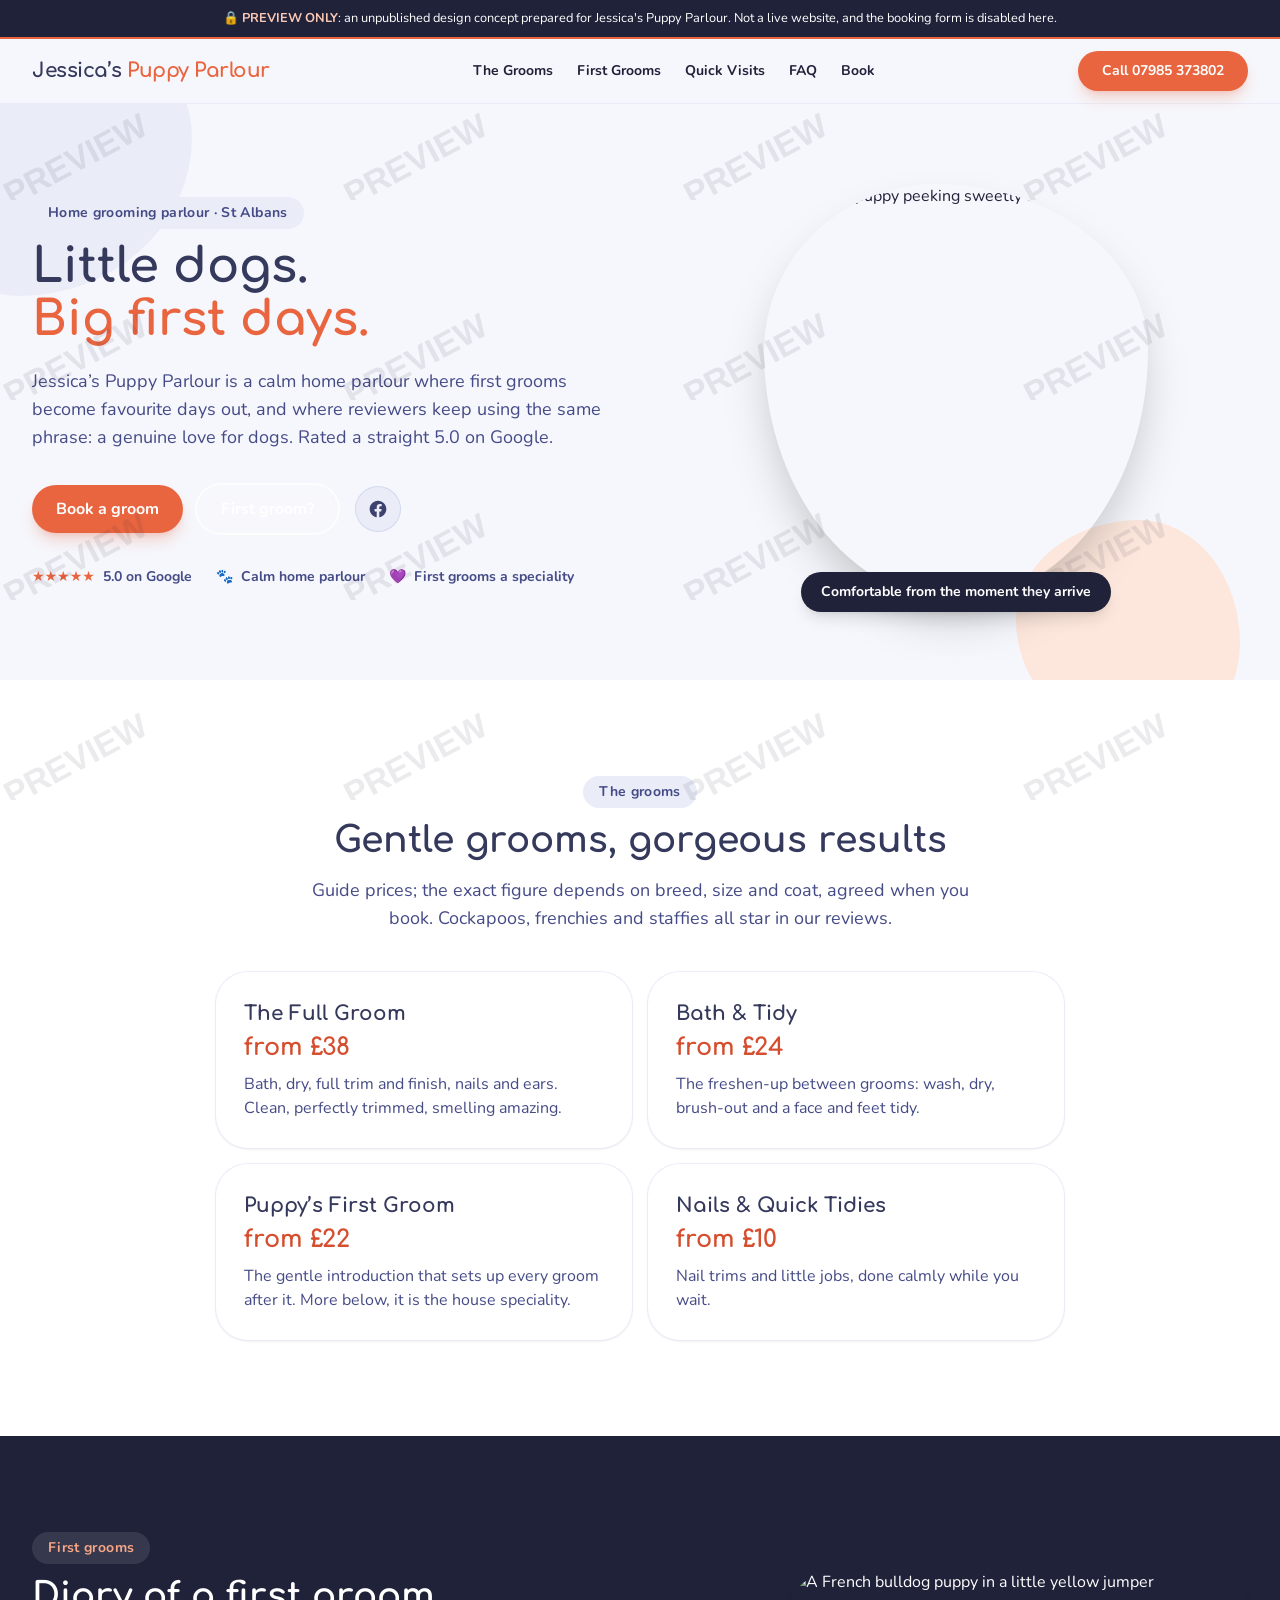
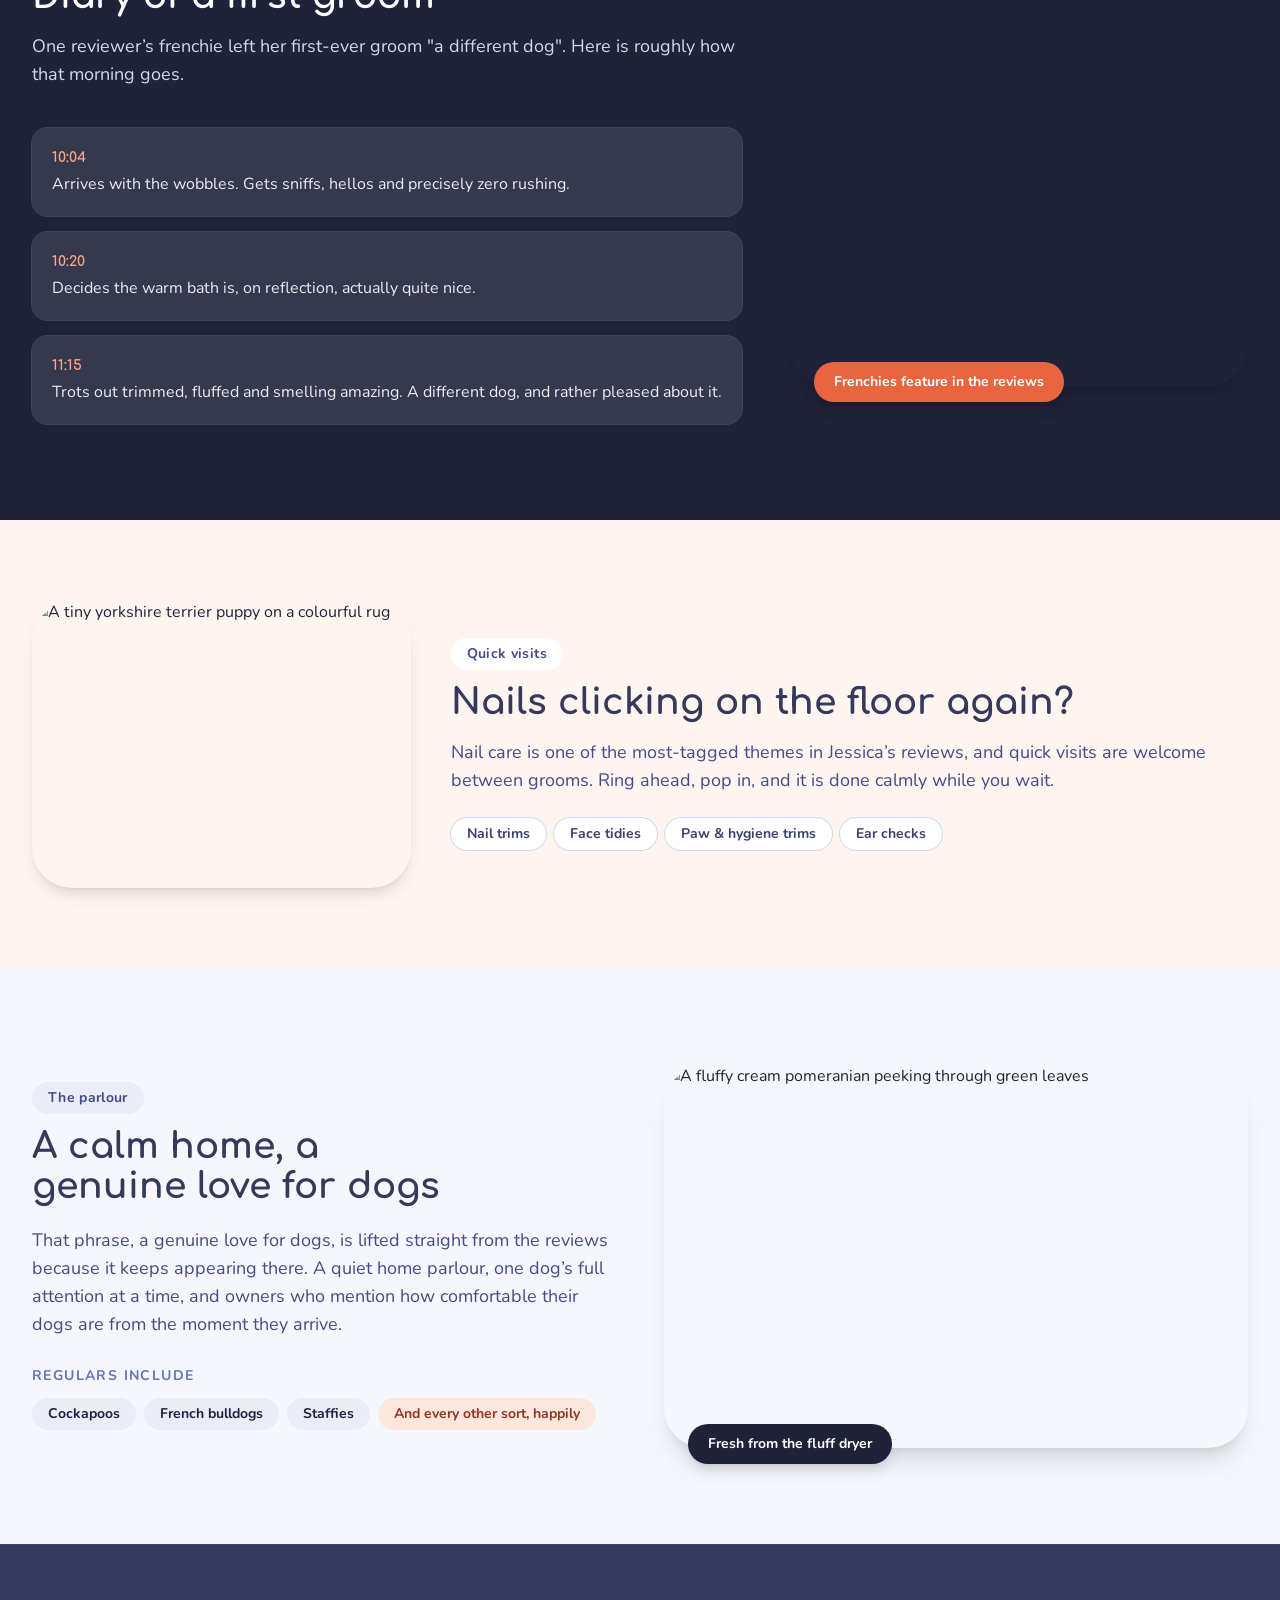
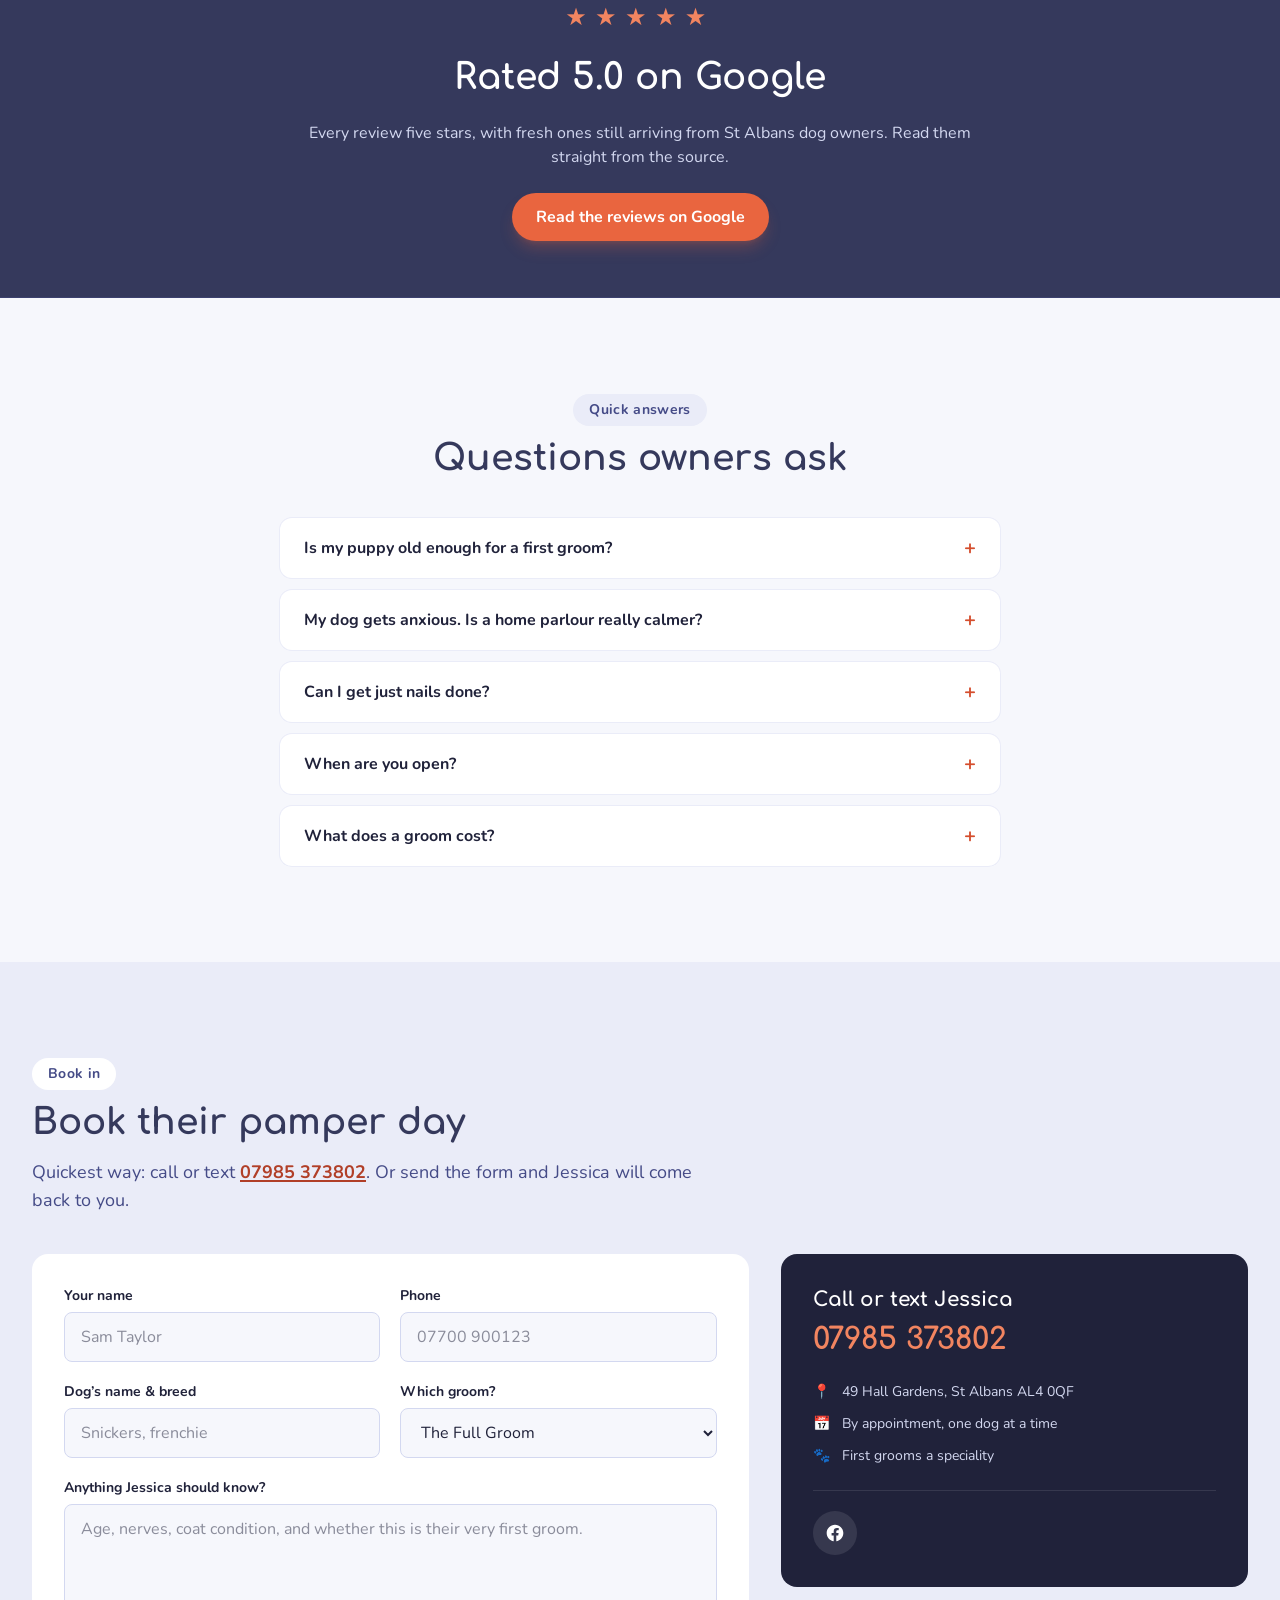
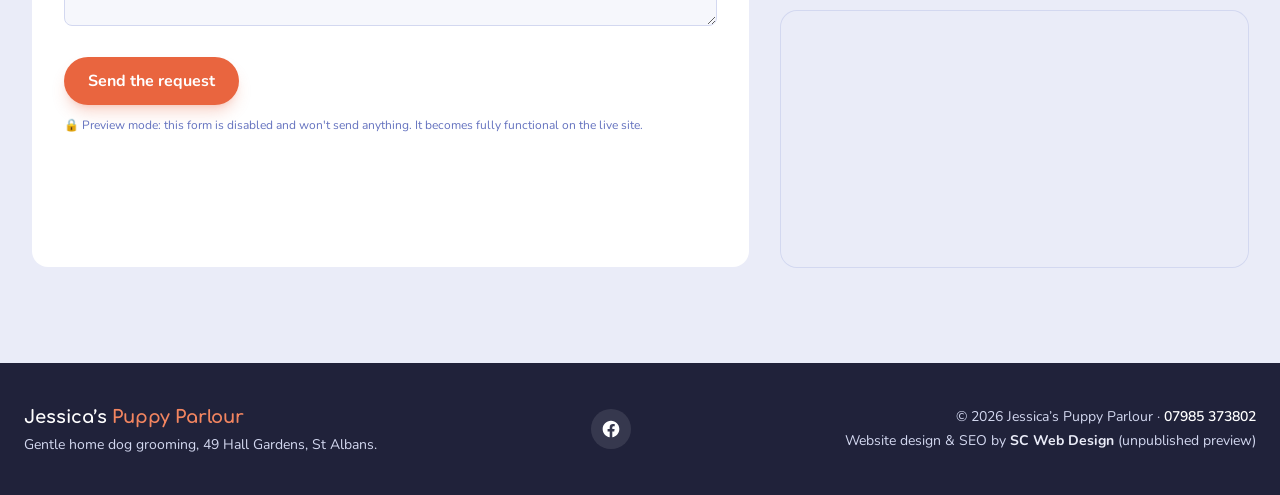
==== commit a6098166: "Rebuild under the niche-research standard: blob hero, first-groom diary, quick visits, verified Face" ====
--- a/preview.html
+++ b/preview.html
@@ -2,30 +2,25 @@
 <html lang="en-GB">
 <head>
 <meta charset="UTF-8">
-<meta name="viewport" content="width=device-width, initial-scale=1.0, viewport-fit=cover">
-<meta name="theme-color" content="#f6f7fc">
+<meta name="viewport" content="width=device-width, initial-scale=1.0">
 <title>PREVIEW: Jessica's Puppy Parlour Website Concept</title>
-<meta name="description" content="Jessica's Puppy Parlour is a 5-star home grooming parlour in St Albans. Gentle full grooms, first puppy grooms and nail care, from a groomer with a genuine love of dogs. Call 07985 373802.">
+<meta name="description" content="Jessica's Puppy Parlour is a gentle home grooming parlour in St Albans. First puppy grooms, full grooms and nail care from a groomer with a genuine love of dogs, rated 5.0 on Google. Call 07985 373802.">
+<meta name="robots" content="noindex, nofollow">
 <link rel="canonical" href="https://www.jessicaspuppyparlour.co.uk/">
-
-<meta property="og:type" content="business.business">
-<meta property="og:title" content="Jessica's Puppy Parlour | Gentle Dog Grooming in St Albans | 5★">
-<meta property="og:description" content="Jessica's Puppy Parlour is a 5-star home grooming parlour in St Albans. Gentle full grooms, first puppy grooms and nail care, from a groomer with a genuine love of dogs. Call 07985 373802.">
-<meta property="og:image" content="https://images.unsplash.com/photo-1534361960057-19889db9621e?fm=jpg&q=80&w=1200&auto=format&fit=crop">
+<meta name="theme-color" content="#20223a">
+
+<meta property="og:type" content="website">
+<meta property="og:title" content="Jessica's Puppy Parlour | Gentle Dog Grooming in St Albans">
+<meta property="og:description" content="First puppy grooms, full grooms and nail care from a groomer with a genuine love of dogs. Rated 5.0 on Google.">
 <meta property="og:url" content="https://www.jessicaspuppyparlour.co.uk/">
+<meta property="og:image" content="https://images.unsplash.com/photo-1560807707-8cc77767d783?auto=format&fit=crop&w=1200&q=80">
 <meta property="og:locale" content="en_GB">
-<meta property="og:site_name" content="Jessica's Puppy Parlour">
-<meta name="twitter:card" content="summary_large_image">
-
-<meta name="robots" content="noindex, nofollow">
-<meta name="geo.placename" content="St Albans">
-
-<link rel="icon" href="data:image/svg+xml,%3Csvg xmlns='http://www.w3.org/2000/svg' viewBox='0 0 100 100'%3E%3Ctext y='.9em' font-size='90'%3E&#x1F429;%3C/text%3E%3C/svg%3E">
+
+<link rel="icon" href="data:image/svg+xml,%3Csvg xmlns='http://www.w3.org/2000/svg' viewBox='0 0 100 100'%3E%3Ctext y='.9em' font-size='90'%3E%F0%9F%90%BE%3C/text%3E%3C/svg%3E">
 
 <link rel="preconnect" href="https://fonts.googleapis.com">
 <link rel="preconnect" href="https://fonts.gstatic.com" crossorigin>
-<link href="https://fonts.googleapis.com/css2?family=Comfortaa:wght@600;700&family=Nunito:wght@400;600;700&display=swap" rel="stylesheet">
-
+<link href="https://fonts.googleapis.com/css2?family=Comfortaa:wght@500;600;700&family=Nunito:wght@400;600;700;800&display=swap" rel="stylesheet">
 <link rel="stylesheet" href="css/style.css">
 
 <script type="application/ld+json">
@@ -33,12 +28,11 @@
   "@context": "https://schema.org",
   "@type": "LocalBusiness",
   "name": "Jessica's Puppy Parlour",
-  "description": "Home dog grooming parlour in St Albans. Full grooms, puppy first grooms and nail care.",
-  "image": "https://images.unsplash.com/photo-1534361960057-19889db9621e?fm=jpg&q=80&w=1200&auto=format&fit=crop",
-  "@id": "https://www.jessicaspuppyparlour.co.uk/",
+  "description": "Home dog grooming parlour in St Albans. Gentle full grooms, first puppy grooms and nail care.",
   "url": "https://www.jessicaspuppyparlour.co.uk/",
   "telephone": "+447985373802",
-  "priceRange": "££",
+  "image": "https://images.unsplash.com/photo-1560807707-8cc77767d783?auto=format&fit=crop&w=1200&q=80",
+  "sameAs": ["https://www.facebook.com/p/Jessicas-Puppy-Parlour-61585799952056/"],
   "address": {
     "@type": "PostalAddress",
     "streetAddress": "49 Hall Gardens",
@@ -47,6 +41,8 @@
     "postalCode": "AL4 0QF",
     "addressCountry": "GB"
   },
+  "geo": { "@type": "GeoCoordinates", "latitude": 51.7614, "longitude": -0.2953 },
+  "priceRange": "££",
   "aggregateRating": {
     "@type": "AggregateRating",
     "ratingValue": "5.0",
@@ -75,438 +71,340 @@
 </div>
 <div class="watermark-overlay" aria-hidden="true"></div>
 
-<a href="#main" class="sr-only focus:not-sr-only focus:absolute focus:z-50 focus:m-3 focus:rounded-lg focus:bg-white focus:px-4 focus:py-2 focus:text-brand-700 focus:shadow-lg">Skip to content</a>
-
-<header id="site-header" class="sticky top-0 z-40 border-b border-brand-100/80 bg-brand-50/90 backdrop-blur transition-shadow">
-  <div class="mx-auto flex max-w-7xl items-center justify-between px-4 py-3 sm:px-6 lg:px-8">
-    <a href="#main" class="flex items-center gap-2 font-display text-lg font-bold text-brand-900 sm:text-xl">
-      <span aria-hidden="true" class="text-2xl">🐩</span>
-      Jessica's <span class="text-accent-600">Puppy Parlour</span>
+<a href="#grooms" class="sr-only focus:not-sr-only focus:absolute focus:z-50 focus:bg-white focus:px-4 focus:py-2">Skip to content</a>
+
+<header id="site-header" class="sticky top-0 z-40 border-b border-brand-100 bg-brand-50/95 backdrop-blur transition-shadow">
+  <div class="mx-auto flex max-w-7xl items-center justify-between gap-4 px-4 py-3 sm:px-6 lg:px-8">
+    <a href="#top" class="font-display text-lg font-bold tracking-tight text-brand-900 sm:text-xl">
+      Jessica&rsquo;s <span class="text-accent-500">Puppy Parlour</span>
     </a>
-
-    <nav aria-label="Primary" class="hidden items-center gap-7 lg:flex">
-      <a href="#about" class="text-sm font-bold text-brand-800 hover:text-accent-600">About</a>
-      <a href="#services" class="text-sm font-bold text-brand-800 hover:text-accent-600">Services</a>
-      <a href="#puppies" class="text-sm font-bold text-brand-800 hover:text-accent-600">First Grooms</a>
-      <a href="#gallery" class="text-sm font-bold text-brand-800 hover:text-accent-600">Gallery</a>
-      <a href="#reviews" class="text-sm font-bold text-brand-800 hover:text-accent-600">Reviews</a>
-      <a href="#faq" class="text-sm font-bold text-brand-800 hover:text-accent-600">FAQ</a>
-      <a href="#contact" class="text-sm font-bold text-brand-800 hover:text-accent-600">Contact</a>
+    <nav class="hidden items-center gap-6 text-sm font-bold lg:flex" aria-label="Main navigation">
+      <a href="#grooms" class="transition hover:text-accent-600">The Grooms</a>
+      <a href="#first-groom" class="transition hover:text-accent-600">First Grooms</a>
+      <a href="#nails" class="transition hover:text-accent-600">Quick Visits</a>
+      <a href="#faq" class="transition hover:text-accent-600">FAQ</a>
+      <a href="#contact" class="transition hover:text-accent-600">Book</a>
     </nav>
-
-    <div class="hidden items-center gap-3 lg:flex">
-      <a href="tel:07985373802" class="text-sm font-bold text-brand-800">📞 07985 373802</a>
-      <a href="#contact" class="btn-primary !px-5 !py-2.5 text-sm">Book Now</a>
-    </div>
-
+    <div class="hidden lg:block">
+      <a href="tel:07985373802" class="btn-primary !py-2.5 text-sm">Call 07985 373802</a>
+    </div>
     <button id="menu-toggle" type="button" aria-controls="mobile-menu" aria-expanded="false" class="inline-flex items-center justify-center rounded-lg p-2 text-brand-900 lg:hidden" aria-label="Toggle navigation menu">
-      <svg id="icon-open" xmlns="http://www.w3.org/2000/svg" class="h-7 w-7" fill="none" viewBox="0 0 24 24" stroke="currentColor" stroke-width="2"><path stroke-linecap="round" stroke-linejoin="round" d="M4 6h16M4 12h16M4 18h16" /></svg>
-      <svg id="icon-close" xmlns="http://www.w3.org/2000/svg" class="hidden h-7 w-7" fill="none" viewBox="0 0 24 24" stroke="currentColor" stroke-width="2"><path stroke-linecap="round" stroke-linejoin="round" d="M6 18L18 6M6 6l12 12" /></svg>
+      <svg id="icon-open" class="h-6 w-6" fill="none" stroke="currentColor" stroke-width="2" viewBox="0 0 24 24"><path stroke-linecap="round" stroke-linejoin="round" d="M4 6h16M4 12h16M4 18h16"/></svg>
+      <svg id="icon-close" class="hidden h-6 w-6" fill="none" stroke="currentColor" stroke-width="2" viewBox="0 0 24 24"><path stroke-linecap="round" stroke-linejoin="round" d="M6 18L18 6M6 6l12 12"/></svg>
     </button>
   </div>
-
   <div id="mobile-menu" class="hidden border-t border-brand-100 bg-brand-50 lg:hidden">
-    <nav aria-label="Mobile" class="flex flex-col gap-1 px-4 py-3">
-      <a href="#about" class="rounded-lg px-3 py-2.5 text-brand-900 hover:bg-brand-100">About</a>
-      <a href="#services" class="rounded-lg px-3 py-2.5 text-brand-900 hover:bg-brand-100">Services</a>
-      <a href="#puppies" class="rounded-lg px-3 py-2.5 text-brand-900 hover:bg-brand-100">First Grooms</a>
-      <a href="#gallery" class="rounded-lg px-3 py-2.5 text-brand-900 hover:bg-brand-100">Gallery</a>
-      <a href="#reviews" class="rounded-lg px-3 py-2.5 text-brand-900 hover:bg-brand-100">Reviews</a>
-      <a href="#faq" class="rounded-lg px-3 py-2.5 text-brand-900 hover:bg-brand-100">FAQ</a>
-      <a href="#contact" class="rounded-lg px-3 py-2.5 text-brand-900 hover:bg-brand-100">Contact</a>
-      <a href="tel:07985373802" class="mt-2 rounded-lg px-3 py-2.5 font-bold text-brand-800">📞 07985 373802</a>
-      <a href="#contact" class="btn-primary mt-1 w-full">Book Now</a>
+    <nav class="flex flex-col gap-1 px-4 py-4 text-base font-bold" aria-label="Mobile navigation">
+      <a href="#grooms" class="rounded-lg px-3 py-2.5 transition hover:bg-brand-100">The Grooms</a>
+      <a href="#first-groom" class="rounded-lg px-3 py-2.5 transition hover:bg-brand-100">First Grooms</a>
+      <a href="#nails" class="rounded-lg px-3 py-2.5 transition hover:bg-brand-100">Quick Visits</a>
+      <a href="#faq" class="rounded-lg px-3 py-2.5 transition hover:bg-brand-100">FAQ</a>
+      <a href="#contact" class="rounded-lg px-3 py-2.5 transition hover:bg-brand-100">Book</a>
+      <a href="tel:07985373802" class="btn-primary mt-2">Call 07985 373802</a>
     </nav>
   </div>
 </header>
 
-<main id="main">
-
-  <section class="relative overflow-hidden bg-gradient-to-br from-brand-800 via-brand-900 to-brand-950">
-    <div class="absolute inset-0 opacity-20 mix-blend-overlay">
-      <img src="https://images.unsplash.com/photo-1534361960057-19889db9621e?fm=jpg&q=80&w=1200&auto=format&fit=crop" alt="" class="h-full w-full object-cover" loading="eager">
-    </div>
-    <div class="relative mx-auto grid max-w-7xl gap-12 px-4 py-12 sm:px-6 sm:py-16 lg:grid-cols-2 lg:items-center lg:px-8 lg:py-24">
+<main id="top">
+
+  <!-- Soft blob hero -->
+  <section class="relative overflow-hidden py-14 sm:py-20">
+    <div class="pointer-events-none absolute -left-24 -top-24 h-72 w-72 rounded-[45%_55%_60%_40%/50%_45%_55%_50%] bg-brand-100" aria-hidden="true"></div>
+    <div class="pointer-events-none absolute -bottom-16 right-10 h-56 w-56 rounded-[55%_45%_40%_60%/45%_55%_45%_55%] bg-accent-100" aria-hidden="true"></div>
+    <div class="relative mx-auto grid max-w-7xl items-center gap-12 px-4 sm:px-6 lg:grid-cols-2 lg:px-8">
       <div>
-        <p class="section-eyebrow !bg-white/10 !text-accent-300">🐩 St Albans' 5-Star Home Grooming Parlour</p>
-        <h1 class="font-display text-4xl font-bold leading-tight text-white sm:text-5xl lg:text-6xl">
-          Gentle grooming from someone who genuinely loves the job.
+        <p class="section-eyebrow">Home grooming parlour &middot; St Albans</p>
+        <h1 class="font-display text-4xl font-bold leading-[1.1] text-brand-900 sm:text-5xl">
+          Little dogs. <span class="text-accent-500">Big first days.</span>
         </h1>
-        <p class="mt-6 max-w-xl text-lg text-brand-100">
-          Jessica's Puppy Parlour is a calm home grooming studio in St Albans with a perfect 5.0 on Google. Dogs come back clean, soft and perfectly trimmed, and nervous first-timers come back different dogs entirely.
+        <p class="mt-5 max-w-xl text-lg text-brand-700">
+          Jessica&rsquo;s Puppy Parlour is a calm home parlour where first grooms become favourite days out, and where reviewers keep using the same phrase: a genuine love for dogs. Rated a straight 5.0 on Google.
         </p>
-        <div class="mt-8 flex flex-col gap-3 sm:flex-row sm:flex-wrap sm:gap-4">
-          <a href="#contact" class="btn-primary">Book an Appointment</a>
-          <a href="tel:07985373802" class="btn-secondary">📞 Call 07985 373802</a>
-        </div>
-        <div class="mt-8 overflow-hidden rounded-2xl shadow-2xl ring-2 ring-white/10 lg:hidden">
-          <img src="https://images.unsplash.com/photo-1534361960057-19889db9621e?fm=jpg&q=80&w=1200&auto=format&fit=crop" alt="A happy young dog fresh from grooming" class="h-52 w-full object-cover sm:h-64">
-        </div>
-        <dl class="mt-10 grid grid-cols-2 gap-4 sm:grid-cols-4">
-          <div>
-            <dd class="font-display text-2xl font-bold text-white">★ 5.0</dd>
-            <dd class="text-xs text-brand-200">24 Google Reviews</dd>
-          </div>
-          <div>
-            <dd class="font-display text-2xl font-bold text-white">🏡</dd>
-            <dd class="text-xs text-brand-200">Calm Home Parlour</dd>
-          </div>
-          <div>
-            <dd class="font-display text-2xl font-bold text-white">🐶</dd>
-            <dd class="text-xs text-brand-200">First Grooms A Specialty</dd>
-          </div>
-          <div>
-            <dd class="font-display text-2xl font-bold text-white">💜</dd>
-            <dd class="text-xs text-brand-200">Genuine Love Of Dogs</dd>
-          </div>
-        </dl>
-      </div>
-      <div class="relative hidden lg:block">
-        <div class="overflow-hidden rounded-[2rem] shadow-2xl ring-4 ring-white/10">
-          <img src="https://images.unsplash.com/photo-1534361960057-19889db9621e?fm=jpg&q=80&w=1200&auto=format&fit=crop" alt="A happy young dog fresh from grooming" class="h-[520px] w-full object-cover">
-        </div>
-        <div class="absolute -bottom-6 -left-6 rounded-2xl bg-white p-4 shadow-xl">
-          <p class="font-display text-3xl font-bold text-brand-800">★★★★★</p>
-          <p class="text-sm font-bold text-brand-600">5.0 from 24 reviews</p>
-        </div>
-      </div>
-    </div>
-  </section>
-
-  <section class="border-b border-brand-100 bg-white">
-    <div class="mx-auto grid max-w-7xl grid-cols-2 gap-6 px-4 py-8 text-center sm:px-6 md:grid-cols-4 lg:px-8">
-      <div>
-        <p class="font-display text-lg font-bold text-brand-900">🛁 Full Grooms</p>
-        <p class="text-sm text-brand-600">Bath to trim, done gently</p>
-      </div>
-      <div>
-        <p class="font-display text-lg font-bold text-brand-900">🐾 All Breeds</p>
-        <p class="text-sm text-brand-600">Staffies to cockapoos</p>
-      </div>
-      <div>
-        <p class="font-display text-lg font-bold text-brand-900">😌 Calm Setting</p>
-        <p class="text-sm text-brand-600">Tagged in her reviews</p>
-      </div>
-      <div>
-        <p class="font-display text-lg font-bold text-brand-900">✂️ Nail Care</p>
-        <p class="text-sm text-brand-600">Quick visits welcome</p>
-      </div>
-    </div>
-  </section>
-
-  <section id="about" class="py-16 sm:py-24">
-    <div class="mx-auto grid max-w-7xl gap-12 px-4 sm:px-6 lg:grid-cols-2 lg:items-center lg:px-8">
-      <div class="order-2 overflow-hidden rounded-[2rem] shadow-xl lg:order-1">
-        <img src="https://images.unsplash.com/photo-1611173622933-91942d394b04?fm=jpg&q=80&w=1200&auto=format&fit=crop" alt="A small dog wrapped in a towel after a bath" class="h-[420px] w-full object-cover" loading="lazy">
-      </div>
-      <div class="order-1 lg:order-2">
-        <p class="section-eyebrow">Meet Jessica</p>
-        <h2 class="font-display text-3xl font-bold text-brand-900 sm:text-4xl">Kind, professional, and clearly loves dogs.</h2>
-        <p class="mt-6 text-brand-700">Reviewers reach for the same phrase about Jessica again and again: a genuine love for dogs. From her home parlour on Hall Gardens she grooms one dog at a time, kindly and without rushing, and owners say their dogs come home looking amazing: clean, soft and perfectly trimmed.</p>
-        <p class="mt-4 text-brand-700">Frenchies, staffies, cockapoos and everything between have their regular slot here. The atmosphere stays calm, the welcome is warm, and dogs that arrived nervous leave pampered.</p>
-        <ul class="mt-8 space-y-3">
-          <li class="flex items-start gap-3">
-            <span class="mt-0.5 text-accent-600">✦</span>
-            <span class="text-brand-800"><strong>One dog at a time</strong> a calm home parlour, not a busy shop floor.</span>
-          </li>
-          <li class="flex items-start gap-3">
-            <span class="mt-0.5 text-accent-600">✦</span>
-            <span class="text-brand-800"><strong>Kind and professional</strong> the two words her reviews use most.</span>
-          </li>
-          <li class="flex items-start gap-3">
-            <span class="mt-0.5 text-accent-600">✦</span>
-            <span class="text-brand-800"><strong>All breeds welcome</strong> from tiny pups to solid staffies.</span>
-          </li>
-        </ul>
-      </div>
-    </div>
-  </section>
-
-  <section id="services" class="bg-brand-100/50 py-16 sm:py-24">
+        <div class="mt-8 flex flex-wrap items-center gap-3">
+          <a href="tel:07985373802" class="btn-primary">Book a groom</a>
+          <a href="#first-groom" class="btn-secondary">First groom?</a>
+          <a href="https://www.facebook.com/p/Jessicas-Puppy-Parlour-61585799952056/" target="_blank" rel="noopener" aria-label="Jessica's Puppy Parlour on Facebook" class="ml-1 flex h-11 w-11 items-center justify-center rounded-full bg-brand-100 text-brand-800 ring-1 ring-brand-200 transition hover:bg-accent-500 hover:text-white">
+            <svg class="h-5 w-5" fill="currentColor" viewBox="0 0 24 24" aria-hidden="true"><path d="M22 12.06C22 6.5 17.52 2 12 2S2 6.5 2 12.06c0 5.02 3.66 9.18 8.44 9.94v-7.03H7.9v-2.9h2.54V9.85c0-2.52 1.5-3.9 3.77-3.9 1.09 0 2.23.19 2.23.19v2.47h-1.26c-1.24 0-1.63.77-1.63 1.57v1.88h2.78l-.45 2.9h-2.33V22c4.78-.76 8.44-4.92 8.44-9.94Z"/></svg>
+          </a>
+        </div>
+        <div class="mt-8 flex flex-wrap items-center gap-x-6 gap-y-3 text-sm font-bold text-brand-700">
+          <span class="inline-flex items-center gap-2"><span class="text-accent-500" aria-hidden="true">&#9733;&#9733;&#9733;&#9733;&#9733;</span> 5.0 on Google</span>
+          <span class="inline-flex items-center gap-2"><span aria-hidden="true">&#128062;</span> Calm home parlour</span>
+          <span class="inline-flex items-center gap-2"><span aria-hidden="true">&#128156;</span> First grooms a speciality</span>
+        </div>
+      </div>
+      <div class="relative mx-auto w-full max-w-sm">
+        <img src="https://images.unsplash.com/photo-1560807707-8cc77767d783?auto=format&fit=crop&w=700&q=80" alt="A cavalier puppy peeking sweetly over a soft white blanket" class="h-[26rem] w-full rounded-[45%_55%_50%_50%/40%_40%_60%_60%] object-cover shadow-2xl" width="700" height="933">
+        <div class="absolute -bottom-3 left-1/2 -translate-x-1/2 whitespace-nowrap rounded-full bg-brand-950 px-5 py-2.5 text-sm font-bold text-white shadow-lg">
+          Comfortable from the moment they arrive
+        </div>
+      </div>
+    </div>
+  </section>
+
+  <!-- The grooms -->
+  <section id="grooms" class="bg-white py-16 sm:py-24">
+    <div class="mx-auto max-w-4xl px-4 sm:px-6">
+      <div class="text-center">
+        <p class="section-eyebrow">The grooms</p>
+        <h2 class="font-display text-3xl font-bold text-brand-900 sm:text-4xl">Gentle grooms, gorgeous results</h2>
+        <p class="mx-auto mt-4 max-w-2xl text-lg text-brand-700">Guide prices; the exact figure depends on breed, size and coat, agreed when you book. Cockapoos, frenchies and staffies all star in our reviews.</p>
+      </div>
+      <div class="mt-10 grid gap-4 sm:grid-cols-2">
+        <div class="card !rounded-[2rem] !p-7">
+          <h3 class="font-display text-xl font-bold text-brand-900">The Full Groom</h3>
+          <p class="mt-1 font-display text-2xl font-bold text-accent-600">from &pound;38</p>
+          <p class="mt-2 text-brand-700">Bath, dry, full trim and finish, nails and ears. Clean, perfectly trimmed, smelling amazing.</p>
+        </div>
+        <div class="card !rounded-[2rem] !p-7">
+          <h3 class="font-display text-xl font-bold text-brand-900">Bath &amp; Tidy</h3>
+          <p class="mt-1 font-display text-2xl font-bold text-accent-600">from &pound;24</p>
+          <p class="mt-2 text-brand-700">The freshen-up between grooms: wash, dry, brush-out and a face and feet tidy.</p>
+        </div>
+        <div class="card !rounded-[2rem] !p-7">
+          <h3 class="font-display text-xl font-bold text-brand-900">Puppy&rsquo;s First Groom</h3>
+          <p class="mt-1 font-display text-2xl font-bold text-accent-600">from &pound;22</p>
+          <p class="mt-2 text-brand-700">The gentle introduction that sets up every groom after it. More below, it is the house speciality.</p>
+        </div>
+        <div class="card !rounded-[2rem] !p-7">
+          <h3 class="font-display text-xl font-bold text-brand-900">Nails &amp; Quick Tidies</h3>
+          <p class="mt-1 font-display text-2xl font-bold text-accent-600">from &pound;10</p>
+          <p class="mt-2 text-brand-700">Nail trims and little jobs, done calmly while you wait.</p>
+        </div>
+      </div>
+    </div>
+  </section>
+
+  <!-- The first-groom diary -->
+  <section id="first-groom" class="bg-brand-950 py-16 text-white sm:py-24">
     <div class="mx-auto max-w-7xl px-4 sm:px-6 lg:px-8">
-      <div class="mx-auto max-w-2xl text-center">
-        <p class="section-eyebrow">Services &amp; Pricing</p>
-        <h2 class="font-display text-3xl font-bold text-brand-900 sm:text-4xl">Services &amp; indicative prices</h2>
-        <p class="mt-4 text-brand-700">Prices below are an indicative guide; your exact price is confirmed when you book.</p>
-      </div>
-      <div class="mt-14 grid gap-6 sm:grid-cols-2 lg:grid-cols-4">
-        <article class="card flex flex-col">
-          <img src="https://images.unsplash.com/photo-1614261812340-5ee9a3ed33a3?fm=jpg&q=80&w=600&auto=format&fit=crop" alt="A neatly trimmed poodle" class="mb-5 h-40 w-full rounded-lg object-cover" loading="lazy">
-          <h3 class="font-display text-lg font-bold text-brand-900">Full Groom</h3>
-          <p class="mt-2 flex-1 text-sm text-brand-600">Bath, blow-dry, brush-out, trim, ears, paws and nails.</p>
-          <p class="mt-4 font-display text-xl font-bold text-accent-600">From £35</p>
-        </article>
-        <article class="card flex flex-col">
-          <img src="https://images.unsplash.com/photo-1519224939581-4fbbdbeff92f?fm=jpg&q=80&w=600&auto=format&fit=crop" alt="A fluffy freshly bathed dog" class="mb-5 h-40 w-full rounded-lg object-cover" loading="lazy">
-          <h3 class="font-display text-lg font-bold text-brand-900">Bath & Fluff</h3>
-          <p class="mt-2 flex-1 text-sm text-brand-600">A gentle bath, blow-dry and full brush-out, no cut.</p>
-          <p class="mt-4 font-display text-xl font-bold text-accent-600">From £20</p>
-        </article>
-        <article class="card flex flex-col">
-          <img src="https://images.unsplash.com/photo-1537151608828-ea2b11777ee8?fm=jpg&q=80&w=600&auto=format&fit=crop" alt="A young puppy at its first groom" class="mb-5 h-40 w-full rounded-lg object-cover" loading="lazy">
-          <h3 class="font-display text-lg font-bold text-brand-900">Puppy's First Groom</h3>
-          <p class="mt-2 flex-1 text-sm text-brand-600">A short, sweet introduction that makes every visit after easy.</p>
-          <p class="mt-4 font-display text-xl font-bold text-accent-600">From £15</p>
-        </article>
-        <article class="card flex flex-col">
-          <img src="https://images.unsplash.com/photo-1583511655826-05700d52f4d9?fm=jpg&q=80&w=600&auto=format&fit=crop" alt="A calm small dog having a tidy-up" class="mb-5 h-40 w-full rounded-lg object-cover" loading="lazy">
-          <h3 class="font-display text-lg font-bold text-brand-900">Nails & Tidy-Ups</h3>
-          <p class="mt-2 flex-1 text-sm text-brand-600">Nail trims, face tidies and quick freshen-ups.</p>
-          <p class="mt-4 font-display text-xl font-bold text-accent-600">From £10</p>
-        </article>
-      </div>
-      <p class="mt-8 text-center text-sm text-brand-600">Regular slots available so your dog always sees a familiar face. <a href="#contact" class="font-bold text-accent-600 underline underline-offset-2">Ask when you book</a></p>
-    </div>
-  </section>
-
-  <section id="puppies" class="py-16 sm:py-24">
-    <div class="mx-auto grid max-w-7xl gap-12 px-4 sm:px-6 lg:grid-cols-2 lg:items-center lg:px-8">
-      <div>
-        <p class="section-eyebrow">🐶 First Grooms</p>
-        <h2 class="font-display text-3xl font-bold text-brand-900 sm:text-4xl">The first groom decides all the others.</h2>
-        <p class="mt-6 text-brand-700">A dog's first trip to the groomers shapes how they feel about every one after it. Jessica's reviews are full of first-timers: a frenchie who came out a different dog, puppies who felt comfortable from the moment they arrived.</p>
-        <p class="mt-4 text-brand-700">First grooms here are short, gentle and positive, with time built in for sniffing about and settling down. It costs a little; it pays back for the rest of your dog's life.</p>
-        <a href="#contact" class="btn-primary mt-8">Book a First Groom</a>
-      </div>
-      <div class="overflow-hidden rounded-[2rem] shadow-xl">
-        <img src="https://images.unsplash.com/photo-1537151608828-ea2b11777ee8?fm=jpg&q=80&w=1200&auto=format&fit=crop" alt="A young puppy being gently held" class="h-[400px] w-full object-cover" loading="lazy">
-      </div>
-    </div>
-  </section>
-
-  <section id="gallery" class="bg-brand-950 py-16 sm:py-24">
+      <div class="grid items-center gap-12 lg:grid-cols-5">
+        <div class="lg:col-span-3">
+          <p class="section-eyebrow !bg-white/10 !text-accent-300">First grooms</p>
+          <h2 class="font-display text-3xl font-bold sm:text-4xl">Diary of a first groom</h2>
+          <p class="mt-4 text-lg text-brand-200">One reviewer&rsquo;s frenchie left her first-ever groom "a different dog". Here is roughly how that morning goes.</p>
+          <div class="mt-10 space-y-4">
+            <div class="rounded-2xl bg-white/10 p-5 ring-1 ring-white/15">
+              <p class="font-display text-sm font-bold text-accent-300">10:04</p>
+              <p class="mt-1 text-brand-100">Arrives with the wobbles. Gets sniffs, hellos and precisely zero rushing.</p>
+            </div>
+            <div class="rounded-2xl bg-white/10 p-5 ring-1 ring-white/15">
+              <p class="font-display text-sm font-bold text-accent-300">10:20</p>
+              <p class="mt-1 text-brand-100">Decides the warm bath is, on reflection, actually quite nice.</p>
+            </div>
+            <div class="rounded-2xl bg-white/10 p-5 ring-1 ring-white/15">
+              <p class="font-display text-sm font-bold text-accent-300">11:15</p>
+              <p class="mt-1 text-brand-100">Trots out trimmed, fluffed and smelling amazing. A different dog, and rather pleased about it.</p>
+            </div>
+          </div>
+        </div>
+        <div class="relative lg:col-span-2">
+          <img src="https://images.unsplash.com/photo-1583337130417-3346a1be7dee?auto=format&fit=crop&w=700&q=80" alt="A French bulldog puppy in a little yellow jumper" class="h-80 w-full rounded-[2.5rem] object-cover shadow-xl lg:h-[26rem]" width="700" height="875" loading="lazy">
+          <div class="absolute -bottom-4 left-6 rounded-full bg-accent-500 px-5 py-2.5 text-sm font-bold text-white shadow-lg">
+            Frenchies feature in the reviews
+          </div>
+        </div>
+      </div>
+    </div>
+  </section>
+
+  <!-- Quick visits -->
+  <section id="nails" class="bg-accent-50 py-16 sm:py-20">
     <div class="mx-auto max-w-7xl px-4 sm:px-6 lg:px-8">
-      <div class="mx-auto max-w-2xl text-center">
-        <p class="section-eyebrow !bg-white/10 !text-accent-300">Gallery</p>
-        <h2 class="font-display text-3xl font-bold text-white sm:text-4xl">Fresh from the parlour</h2>
-        <p class="mt-4 text-brand-200">Illustrative photos shown for this preview. The live site would feature real work.</p>
-      </div>
-      <div class="mt-12 grid grid-cols-2 gap-4 sm:grid-cols-3 lg:grid-cols-4">
-        <img src="https://images.unsplash.com/photo-1534361960057-19889db9621e?fm=jpg&q=75&w=500&auto=format&fit=crop" alt="A happy puppy on grass" class="h-48 w-full rounded-xl object-cover ring-1 ring-white/10 transition hover:scale-[1.02] hover:opacity-90 sm:h-56" loading="lazy">
-        <img src="https://images.unsplash.com/photo-1611173622933-91942d394b04?fm=jpg&q=75&w=500&auto=format&fit=crop" alt="A pomeranian in a towel" class="h-48 w-full rounded-xl object-cover ring-1 ring-white/10 transition hover:scale-[1.02] hover:opacity-90 sm:h-56" loading="lazy">
-        <img src="https://images.unsplash.com/photo-1583511655826-05700d52f4d9?fm=jpg&q=75&w=500&auto=format&fit=crop" alt="A small groomed dog" class="h-48 w-full rounded-xl object-cover ring-1 ring-white/10 transition hover:scale-[1.02] hover:opacity-90 sm:h-56" loading="lazy">
-        <img src="https://images.unsplash.com/photo-1561037404-61cd46aa615b?fm=jpg&q=75&w=500&auto=format&fit=crop" alt="A calm black and white dog" class="h-48 w-full rounded-xl object-cover ring-1 ring-white/10 transition hover:scale-[1.02] hover:opacity-90 sm:h-56" loading="lazy">
-        <img src="https://images.unsplash.com/photo-1678153184494-1f6fc14a673d?fm=jpg&q=75&w=500&auto=format&fit=crop" alt="A dog in a bandana" class="h-48 w-full rounded-xl object-cover ring-1 ring-white/10 transition hover:scale-[1.02] hover:opacity-90 sm:h-56" loading="lazy">
-        <img src="https://images.unsplash.com/photo-1560807707-8cc77767d783?fm=jpg&q=75&w=500&auto=format&fit=crop" alt="A fluffy puppy" class="h-48 w-full rounded-xl object-cover ring-1 ring-white/10 transition hover:scale-[1.02] hover:opacity-90 sm:h-56" loading="lazy">
-        <img src="https://images.unsplash.com/photo-1548199973-03cce0bbc87b?fm=jpg&q=75&w=500&auto=format&fit=crop" alt="Two happy dogs" class="h-48 w-full rounded-xl object-cover ring-1 ring-white/10 transition hover:scale-[1.02] hover:opacity-90 sm:h-56" loading="lazy">
-        <img src="https://images.unsplash.com/photo-1510771463146-e89e6e86560e?fm=jpg&q=75&w=500&auto=format&fit=crop" alt="A cheerful dog outdoors" class="h-48 w-full rounded-xl object-cover ring-1 ring-white/10 transition hover:scale-[1.02] hover:opacity-90 sm:h-56" loading="lazy">
-      </div>
-    </div>
-  </section>
-
-  <section id="reviews" class="py-16 sm:py-24">
-    <div class="mx-auto max-w-7xl px-4 sm:px-6 lg:px-8">
-      <div class="mx-auto max-w-2xl text-center">
-        <p class="section-eyebrow">Reviews</p>
-        <h2 class="font-display text-3xl font-bold text-brand-900 sm:text-4xl">What St Albans' dog owners say</h2>
-        <div class="mt-4 inline-flex items-center gap-2 rounded-full bg-brand-100 px-5 py-2">
-          <span class="font-display text-lg font-bold text-brand-900">★★★★★ 5.0</span>
-          <span class="text-sm text-brand-600">from 24 Google Reviews</span>
-        </div>
-      </div>
-      <div class="mt-14 grid gap-6 lg:grid-cols-3">
-        <blockquote class="card">
-          <p class="text-brand-700">"Couldn't be happier with the job she did grooming Snickers. Kind, professional, and clearly a genuine love for dogs. He came back looking amazing: clean and perfectly trimmed."</p>
-          <footer class="mt-4 text-sm font-bold text-brand-500">Google Review</footer>
-        </blockquote>
-        <blockquote class="card">
-          <p class="text-brand-700">"Our frenchie's first ever trip to a groomers and she came out a different dog. Pampered, smelling amazing and so soft. Jessica was super friendly and helpful."</p>
-          <footer class="mt-4 text-sm font-bold text-brand-500">Google Review</footer>
-        </blockquote>
-        <blockquote class="card">
-          <p class="text-brand-700">"Made my Bella, my blue staffie, so nice and soft. Great experience from start to finish."</p>
-          <footer class="mt-4 text-sm font-bold text-brand-500">Google Review</footer>
-        </blockquote>
-      </div>
-      <p class="mt-8 text-center text-sm text-brand-600">Paraphrased from themes in real Google reviews for this preview.</p>
-    </div>
-  </section>
-
-  <section id="faq" class="bg-brand-100/50 py-16 sm:py-24">
-    <div class="mx-auto max-w-3xl px-4 sm:px-6 lg:px-8">
-      <div class="text-center">
-        <p class="section-eyebrow">FAQ</p>
-        <h2 class="font-display text-3xl font-bold text-brand-900 sm:text-4xl">Common questions</h2>
-      </div>
-      <div class="mt-12 space-y-4" id="faq-list">
-        <div class="faq-item overflow-hidden rounded-xl bg-white ring-1 ring-brand-100">
-          <button type="button" class="faq-trigger flex w-full items-center justify-between gap-4 px-6 py-5 text-left font-bold text-brand-900" aria-expanded="false">
-            Is it really a home parlour?
-            <span class="faq-icon shrink-0 text-xl text-accent-600">+</span>
-          </button>
-          <div class="faq-panel hidden px-6 pb-5 text-brand-600">Yes, a properly set-up grooming space at home on Hall Gardens, which is exactly why the atmosphere stays calm: one dog at a time, no barking queue.</div>
-        </div>
-        <div class="faq-item overflow-hidden rounded-xl bg-white ring-1 ring-brand-100">
-          <button type="button" class="faq-trigger flex w-full items-center justify-between gap-4 px-6 py-5 text-left font-bold text-brand-900" aria-expanded="false">
-            Do you handle first grooms and nervous dogs?
-            <span class="faq-icon shrink-0 text-xl text-accent-600">+</span>
-          </button>
-          <div class="faq-panel hidden px-6 pb-5 text-brand-600">It's a specialty. First visits are kept short, gentle and positive, and several reviews are from owners whose dogs had never been groomed before.</div>
-        </div>
-        <div class="faq-item overflow-hidden rounded-xl bg-white ring-1 ring-brand-100">
-          <button type="button" class="faq-trigger flex w-full items-center justify-between gap-4 px-6 py-5 text-left font-bold text-brand-900" aria-expanded="false">
-            Which breeds do you take?
-            <span class="faq-icon shrink-0 text-xl text-accent-600">+</span>
-          </button>
-          <div class="faq-panel hidden px-6 pb-5 text-brand-600">All sorts: reviews mention cockapoos, French bulldogs and staffies, and everything from tiny pups upwards is welcome.</div>
-        </div>
-        <div class="faq-item overflow-hidden rounded-xl bg-white ring-1 ring-brand-100">
-          <button type="button" class="faq-trigger flex w-full items-center justify-between gap-4 px-6 py-5 text-left font-bold text-brand-900" aria-expanded="false">
-            Can I get just nails done?
-            <span class="faq-icon shrink-0 text-xl text-accent-600">+</span>
-          </button>
-          <div class="faq-panel hidden px-6 pb-5 text-brand-600">Yes, nail trims and quick tidy-ups are everyday visits, no full groom needed.</div>
-        </div>
-        <div class="faq-item overflow-hidden rounded-xl bg-white ring-1 ring-brand-100">
-          <button type="button" class="faq-trigger flex w-full items-center justify-between gap-4 px-6 py-5 text-left font-bold text-brand-900" aria-expanded="false">
-            How do I book?
-            <span class="faq-icon shrink-0 text-xl text-accent-600">+</span>
-          </button>
-          <div class="faq-panel hidden px-6 pb-5 text-brand-600">Call or text 07985 373802, or use the form below and Jessica will get back to you with times.</div>
-        </div>
-      </div>
-    </div>
-  </section>
-
+      <div class="grid items-center gap-10 lg:grid-cols-3">
+        <img src="https://images.unsplash.com/photo-1546527868-ccb7ee7dfa6a?auto=format&fit=crop&w=700&q=80" alt="A tiny yorkshire terrier puppy on a colourful rug" class="h-64 w-full rounded-[2.5rem] object-cover shadow-lg lg:h-72" width="700" height="467" loading="lazy">
+        <div class="lg:col-span-2">
+          <p class="section-eyebrow !bg-white">Quick visits</p>
+          <h2 class="font-display text-3xl font-bold text-brand-900 sm:text-4xl">Nails clicking on the floor again?</h2>
+          <p class="mt-4 text-lg text-brand-700">
+            Nail care is one of the most-tagged themes in Jessica&rsquo;s reviews, and quick visits are welcome between grooms. Ring ahead, pop in, and it is done calmly while you wait.
+          </p>
+          <div class="mt-6 flex flex-wrap gap-2">
+            <span class="rounded-full bg-white px-4 py-1.5 text-sm font-bold text-brand-800 ring-1 ring-brand-200">Nail trims</span>
+            <span class="rounded-full bg-white px-4 py-1.5 text-sm font-bold text-brand-800 ring-1 ring-brand-200">Face tidies</span>
+            <span class="rounded-full bg-white px-4 py-1.5 text-sm font-bold text-brand-800 ring-1 ring-brand-200">Paw &amp; hygiene trims</span>
+            <span class="rounded-full bg-white px-4 py-1.5 text-sm font-bold text-brand-800 ring-1 ring-brand-200">Ear checks</span>
+          </div>
+        </div>
+      </div>
+    </div>
+  </section>
+
+  <!-- Breeds & the parlour -->
   <section class="py-16 sm:py-24">
     <div class="mx-auto max-w-7xl px-4 sm:px-6 lg:px-8">
-      <div class="mx-auto max-w-2xl text-center">
-        <p class="section-eyebrow">Service Area</p>
-        <h2 class="font-display text-3xl font-bold text-brand-900 sm:text-4xl">Grooming dogs from across the St Albans area</h2>
-      </div>
-      <div class="mt-10 flex flex-wrap justify-center gap-3">
-        <span class="rounded-full bg-brand-100 px-5 py-2 text-sm font-bold text-brand-800">St Albans</span>
-        <span class="rounded-full bg-brand-100 px-5 py-2 text-sm font-bold text-brand-800">Marshalswick</span>
-        <span class="rounded-full bg-brand-100 px-5 py-2 text-sm font-bold text-brand-800">Sandridge</span>
-        <span class="rounded-full bg-brand-100 px-5 py-2 text-sm font-bold text-brand-800">Jersey Farm</span>
-        <span class="rounded-full bg-brand-100 px-5 py-2 text-sm font-bold text-brand-800">Harpenden</span>
-        <span class="rounded-full bg-brand-100 px-5 py-2 text-sm font-bold text-brand-800">Wheathampstead</span>
-        <span class="rounded-full bg-brand-100 px-5 py-2 text-sm font-bold text-brand-800">London Colney</span>
-        <span class="rounded-full bg-brand-100 px-5 py-2 text-sm font-bold text-brand-800">Hatfield</span>
-      </div>
-    </div>
-  </section>
-
-  <section id="contact" class="bg-gradient-to-br from-brand-900 to-brand-950 py-16 sm:py-24">
+      <div class="grid items-center gap-12 lg:grid-cols-2">
+        <div>
+          <p class="section-eyebrow">The parlour</p>
+          <h2 class="font-display text-3xl font-bold text-brand-900 sm:text-4xl">A calm home, a genuine love for dogs</h2>
+          <p class="mt-5 text-lg text-brand-700">
+            That phrase, a genuine love for dogs, is lifted straight from the reviews because it keeps appearing there. A quiet home parlour, one dog&rsquo;s full attention at a time, and owners who mention how comfortable their dogs are from the moment they arrive.
+          </p>
+          <div class="mt-7">
+            <p class="text-sm font-bold uppercase tracking-widest text-brand-500">Regulars include</p>
+            <div class="mt-3 flex flex-wrap gap-2">
+              <span class="rounded-full bg-brand-100 px-4 py-1.5 text-sm font-bold">Cockapoos</span>
+              <span class="rounded-full bg-brand-100 px-4 py-1.5 text-sm font-bold">French bulldogs</span>
+              <span class="rounded-full bg-brand-100 px-4 py-1.5 text-sm font-bold">Staffies</span>
+              <span class="rounded-full bg-accent-100 px-4 py-1.5 text-sm font-bold text-accent-800">And every other sort, happily</span>
+            </div>
+          </div>
+        </div>
+        <div class="relative">
+          <img src="https://images.unsplash.com/photo-1558236714-d1a6333fce68?auto=format&fit=crop&w=800&q=80" alt="A fluffy cream pomeranian peeking through green leaves" class="h-80 w-full rounded-[2.5rem] object-cover shadow-xl lg:h-96" width="800" height="533" loading="lazy">
+          <div class="absolute -bottom-4 left-6 rounded-full bg-brand-950 px-5 py-2.5 text-sm font-bold text-white shadow-lg">
+            Fresh from the fluff dryer
+          </div>
+        </div>
+      </div>
+    </div>
+  </section>
+
+  <!-- Rated on Google -->
+  <section class="border-y border-brand-800 bg-brand-900 py-14 text-white">
+    <div class="mx-auto flex max-w-5xl flex-col items-center gap-6 px-4 text-center sm:px-6">
+      <span class="text-2xl tracking-[0.35em] text-accent-400" aria-hidden="true">&#9733;&#9733;&#9733;&#9733;&#9733;</span>
+      <h2 class="font-display text-3xl font-bold sm:text-4xl">Rated 5.0 on Google</h2>
+      <p class="max-w-2xl text-brand-200">Every review five stars, with fresh ones still arriving from St Albans dog owners. Read them straight from the source.</p>
+      <a href="https://www.google.com/maps/search/?api=1&query=Jessica%27s+Puppy+Parlour+49+Hall+Gardens+St+Albans+AL4+0QF" target="_blank" rel="noopener" class="btn-primary">Read the reviews on Google</a>
+    </div>
+  </section>
+
+  <!-- FAQ -->
+  <section id="faq" class="py-16 sm:py-24">
+    <div class="mx-auto max-w-3xl px-4 sm:px-6">
+      <div class="text-center">
+        <p class="section-eyebrow">Quick answers</p>
+        <h2 class="font-display text-3xl font-bold text-brand-900 sm:text-4xl">Questions owners ask</h2>
+      </div>
+      <div class="mt-10 space-y-3">
+        <div class="faq-item overflow-hidden rounded-xl bg-white ring-1 ring-brand-100">
+          <button type="button" class="faq-trigger flex w-full items-center justify-between gap-4 px-6 py-4 text-left font-bold" aria-expanded="false">
+            Is my puppy old enough for a first groom?
+            <span class="faq-icon shrink-0 text-xl text-accent-600" aria-hidden="true">+</span>
+          </button>
+          <div class="hidden px-6 pb-5 text-brand-700">Once their vaccinations are complete, a gentle introduction visit is one of the best things you can do for their whole grooming life. Ring Jessica and she will advise on timing for your pup.</div>
+        </div>
+        <div class="faq-item overflow-hidden rounded-xl bg-white ring-1 ring-brand-100">
+          <button type="button" class="faq-trigger flex w-full items-center justify-between gap-4 px-6 py-4 text-left font-bold" aria-expanded="false">
+            My dog gets anxious. Is a home parlour really calmer?
+            <span class="faq-icon shrink-0 text-xl text-accent-600" aria-hidden="true">+</span>
+          </button>
+          <div class="hidden px-6 pb-5 text-brand-700">Noticeably, and the reviews say it for us: dogs described as comfortable from the moment they arrive. One dog at a time, a quiet home, and no wall of dryers and strangers.</div>
+        </div>
+        <div class="faq-item overflow-hidden rounded-xl bg-white ring-1 ring-brand-100">
+          <button type="button" class="faq-trigger flex w-full items-center justify-between gap-4 px-6 py-4 text-left font-bold" aria-expanded="false">
+            Can I get just nails done?
+            <span class="faq-icon shrink-0 text-xl text-accent-600" aria-hidden="true">+</span>
+          </button>
+          <div class="hidden px-6 pb-5 text-brand-700">Yes, happily. Nail visits are quick, calm and done while you wait; ring ahead so Jessica can find you a gap.</div>
+        </div>
+        <div class="faq-item overflow-hidden rounded-xl bg-white ring-1 ring-brand-100">
+          <button type="button" class="faq-trigger flex w-full items-center justify-between gap-4 px-6 py-4 text-left font-bold" aria-expanded="false">
+            When are you open?
+            <span class="faq-icon shrink-0 text-xl text-accent-600" aria-hidden="true">+</span>
+          </button>
+          <div class="hidden px-6 pb-5 text-brand-700">By appointment through the week. Call 07985 373802 and Jessica will find a slot that suits you and your dog.</div>
+        </div>
+        <div class="faq-item overflow-hidden rounded-xl bg-white ring-1 ring-brand-100">
+          <button type="button" class="faq-trigger flex w-full items-center justify-between gap-4 px-6 py-4 text-left font-bold" aria-expanded="false">
+            What does a groom cost?
+            <span class="faq-icon shrink-0 text-xl text-accent-600" aria-hidden="true">+</span>
+          </button>
+          <div class="hidden px-6 pb-5 text-brand-700">The cards above show guide prices, and the exact figure depends on breed, size and coat, agreed when you book. No surprises at pick-up, ever.</div>
+        </div>
+      </div>
+    </div>
+  </section>
+
+  <!-- Contact -->
+  <section id="contact" class="bg-brand-100 py-16 sm:py-24">
     <div class="mx-auto max-w-7xl px-4 sm:px-6 lg:px-8">
-      <div class="mx-auto max-w-2xl text-center">
-        <p class="section-eyebrow !bg-white/10 !text-accent-300">Get In Touch</p>
-        <h2 class="font-display text-3xl font-bold text-white sm:text-4xl">Book an appointment</h2>
-        <p class="mt-4 text-brand-200">Call or text Jessica, or use the form and she'll get back to you.</p>
-      </div>
-
-      <div class="mt-14 grid gap-8 lg:grid-cols-5">
-        <div class="lg:col-span-2 space-y-6">
-          <div class="rounded-2xl bg-white/10 p-6 backdrop-blur">
-            <h3 class="font-display font-bold text-white">Details</h3>
-            <ul class="mt-4 space-y-3 text-sm text-brand-100">
-              <li class="flex gap-3"><span aria-hidden="true">📍</span><span>49 Hall Gardens, St Albans AL4 0QF</span></li>
-              <li class="flex gap-3"><span aria-hidden="true">📞</span><span>07985 373802</span></li>
-              <li class="flex gap-3"><span aria-hidden="true">🏡</span><span>Calm home parlour, one dog at a time</span></li>
-            </ul>
-          </div>
-          <div class="rounded-2xl bg-white/10 p-6 backdrop-blur">
-            <h3 class="font-display font-bold text-white">Hours</h3>
-            <dl class="mt-4 space-y-2 text-sm text-brand-100">
-              <div class="flex justify-between"><dt>Monday to Saturday</dt><dd>From 9:00, by appointment</dd></div>
-              <div class="flex justify-between"><dt>Sunday</dt><dd>From 9:00, limited slots</dd></div>
-            </dl>
-            <p class="mt-3 text-xs text-brand-300">Please call or text to confirm times.</p>
-          </div>
-          <div class="overflow-hidden rounded-2xl ring-1 ring-white/10">
-            <iframe
-              title="Map showing Jessica's Puppy Parlour in St Albans"
-              src="https://www.google.com/maps?q=49+Hall+Gardens,+St+Albans,+AL4+0QF&output=embed"
-              width="100%" height="220" style="border:0" loading="lazy" referrerpolicy="no-referrer-when-downgrade"></iframe>
-          </div>
-        </div>
-
+      <div class="max-w-2xl">
+        <p class="section-eyebrow !bg-white">Book in</p>
+        <h2 class="font-display text-3xl font-bold text-brand-900 sm:text-4xl">Book their pamper day</h2>
+        <p class="mt-4 text-lg text-brand-700">Quickest way: call or text <a href="tel:07985373802" class="font-bold text-accent-700 underline decoration-2 underline-offset-2">07985 373802</a>. Or send the form and Jessica will come back to you.</p>
+      </div>
+      <div class="mt-10 grid gap-8 lg:grid-cols-5">
         <form id="preview-form" class="lg:col-span-3 rounded-2xl bg-white p-6 sm:p-8">
           <div class="grid gap-5 sm:grid-cols-2">
             <div>
-              <label for="name" class="block text-sm font-bold text-brand-900">Your name</label>
-              <input type="text" id="name" name="name" required class="mt-1.5 w-full rounded-lg border border-brand-200 px-4 py-2.5 text-brand-950 focus:border-brand-500 focus:outline-none focus:ring-2 focus:ring-brand-200">
+              <label for="name" class="mb-1.5 block text-sm font-bold">Your name</label>
+              <input type="text" id="name" name="name" required autocomplete="name" class="w-full rounded-lg border border-brand-200 bg-brand-50 px-4 py-3 outline-none ring-accent-500 transition focus:ring-2" placeholder="Sam Taylor">
             </div>
             <div>
-              <label for="phone" class="block text-sm font-bold text-brand-900">Phone number</label>
-              <input type="tel" id="phone" name="phone" required class="mt-1.5 w-full rounded-lg border border-brand-200 px-4 py-2.5 text-brand-950 focus:border-brand-500 focus:outline-none focus:ring-2 focus:ring-brand-200">
+              <label for="phone" class="mb-1.5 block text-sm font-bold">Phone</label>
+              <input type="tel" id="phone" name="phone" required autocomplete="tel" class="w-full rounded-lg border border-brand-200 bg-brand-50 px-4 py-3 outline-none ring-accent-500 transition focus:ring-2" placeholder="07700 900123">
             </div>
             <div>
-              <label for="detail" class="block text-sm font-bold text-brand-900">Dog's breed & age</label>
-              <input type="text" id="detail" name="detail" class="mt-1.5 w-full rounded-lg border border-brand-200 px-4 py-2.5 text-brand-950 focus:border-brand-500 focus:outline-none focus:ring-2 focus:ring-brand-200">
+              <label for="dog" class="mb-1.5 block text-sm font-bold">Dog&rsquo;s name &amp; breed</label>
+              <input type="text" id="dog" name="dog" required class="w-full rounded-lg border border-brand-200 bg-brand-50 px-4 py-3 outline-none ring-accent-500 transition focus:ring-2" placeholder="Snickers, frenchie">
             </div>
             <div>
-              <label for="service" class="block text-sm font-bold text-brand-900">Service</label>
-              <select id="service" name="service" class="mt-1.5 w-full rounded-lg border border-brand-200 px-4 py-2.5 text-brand-950 focus:border-brand-500 focus:outline-none focus:ring-2 focus:ring-brand-200">
-                <option>Full Groom</option>
-                <option>Bath & Fluff</option>
-                <option>Puppy's First Groom</option>
-                <option>Nails & Tidy-Up</option>
-                <option>Not sure, advise me</option>
+              <label for="service" class="mb-1.5 block text-sm font-bold">Which groom?</label>
+              <select id="service" name="service" class="w-full rounded-lg border border-brand-200 bg-brand-50 px-4 py-3 outline-none ring-accent-500 transition focus:ring-2">
+                <option selected>The Full Groom</option>
+                <option>Bath &amp; Tidy</option>
+                <option>Puppy&rsquo;s First Groom</option>
+                <option>Nails &amp; Quick Tidies</option>
+                <option>Not sure, please advise</option>
               </select>
             </div>
             <div class="sm:col-span-2">
-              <label for="message" class="block text-sm font-bold text-brand-900">Message</label>
-              <textarea id="message" name="message" rows="4" class="mt-1.5 w-full rounded-lg border border-brand-200 px-4 py-2.5 text-brand-950 focus:border-brand-500 focus:outline-none focus:ring-2 focus:ring-brand-200" placeholder="Preferred day and time, plus anything useful to know..."></textarea>
-            </div>
-          </div>
-          <button type="submit" class="btn-primary mt-6 w-full sm:w-auto">Send Booking Request</button>
+              <label for="message" class="mb-1.5 block text-sm font-bold">Anything Jessica should know?</label>
+              <textarea id="message" name="message" rows="4" class="w-full rounded-lg border border-brand-200 bg-brand-50 px-4 py-3 outline-none ring-accent-500 transition focus:ring-2" placeholder="Age, nerves, coat condition, and whether this is their very first groom."></textarea>
+            </div>
+          </div>
+          <button type="submit" class="btn-primary mt-6 w-full sm:w-auto">Send the request</button>
           <p id="preview-form-note" class="mt-3 text-xs text-brand-500">🔒 Preview mode: this form is disabled and won't send anything. It becomes fully functional on the live site.</p>
         </form>
+        <div class="lg:col-span-2 flex flex-col gap-6">
+          <div class="rounded-2xl bg-brand-950 p-8 text-white">
+            <h3 class="font-display text-xl font-bold">Call or text Jessica</h3>
+            <a href="tel:07985373802" class="mt-2 block font-display text-3xl font-bold text-accent-400 transition hover:text-accent-300">07985 373802</a>
+            <ul class="mt-6 space-y-3 text-sm text-brand-200">
+              <li class="flex gap-3"><span aria-hidden="true">&#128205;</span> 49 Hall Gardens, St Albans AL4 0QF</li>
+              <li class="flex gap-3"><span aria-hidden="true">&#128197;</span> By appointment, one dog at a time</li>
+              <li class="flex gap-3"><span aria-hidden="true">&#128062;</span> First grooms a speciality</li>
+            </ul>
+            <div class="mt-6 flex gap-3 border-t border-white/10 pt-5">
+              <a href="https://www.facebook.com/p/Jessicas-Puppy-Parlour-61585799952056/" target="_blank" rel="noopener" aria-label="Jessica's Puppy Parlour on Facebook" class="flex h-11 w-11 items-center justify-center rounded-full bg-white/10 text-white transition hover:bg-accent-500">
+                <svg class="h-5 w-5" fill="currentColor" viewBox="0 0 24 24" aria-hidden="true"><path d="M22 12.06C22 6.5 17.52 2 12 2S2 6.5 2 12.06c0 5.02 3.66 9.18 8.44 9.94v-7.03H7.9v-2.9h2.54V9.85c0-2.52 1.5-3.9 3.77-3.9 1.09 0 2.23.19 2.23.19v2.47h-1.26c-1.24 0-1.63.77-1.63 1.57v1.88h2.78l-.45 2.9h-2.33V22c4.78-.76 8.44-4.92 8.44-9.94Z"/></svg>
+              </a>
+            </div>
+          </div>
+          <div class="overflow-hidden rounded-2xl ring-1 ring-brand-200">
+            <iframe title="Map showing Jessica's Puppy Parlour at Hall Gardens, St Albans" src="https://www.google.com/maps?q=49+Hall+Gardens,+St+Albans+AL4+0QF&output=embed" class="h-64 w-full border-0" loading="lazy" referrerpolicy="no-referrer-when-downgrade"></iframe>
+          </div>
+        </div>
       </div>
     </div>
   </section>
 
 </main>
 
-<footer class="bg-brand-950 pt-12 pb-28 text-brand-200 lg:pb-12">
-  <div class="mx-auto max-w-7xl px-4 sm:px-6 lg:px-8">
-    <div class="grid gap-10 sm:grid-cols-2 lg:grid-cols-4">
-      <div>
-        <a href="#main" class="flex items-center gap-2 font-display text-lg font-bold text-white">
-          <span aria-hidden="true" class="text-2xl">🐩</span> Jessica's Puppy Parlour
-        </a>
-        <p class="mt-3 text-sm">A calm, 5-star home grooming parlour in St Albans.</p>
-      </div>
-      <div>
-        <h3 class="font-display text-sm font-bold uppercase tracking-wide text-white">Quick Links</h3>
-        <ul class="mt-3 space-y-2 text-sm">
-          <li><a href="#about" class="hover:text-white">About</a></li>
-          <li><a href="#services" class="hover:text-white">Services</a></li>
-          <li><a href="#puppies" class="hover:text-white">First Grooms</a></li>
-          <li><a href="#gallery" class="hover:text-white">Gallery</a></li>
-          <li><a href="#reviews" class="hover:text-white">Reviews</a></li>
-        </ul>
-      </div>
-      <div>
-        <h3 class="font-display text-sm font-bold uppercase tracking-wide text-white">Services</h3>
-        <ul class="mt-3 space-y-2 text-sm">
-          <li>Full Grooms</li>
-          <li>Bath & Fluff</li>
-          <li>Puppy First Grooms</li>
-          <li>Nails & Tidy-Ups</li>
-        </ul>
-      </div>
-      <div>
-        <h3 class="font-display text-sm font-bold uppercase tracking-wide text-white">Contact</h3>
-        <ul class="mt-3 space-y-2 text-sm">
-          <li>49 Hall Gardens, St Albans AL4 0QF</li>
-          <li>07985 373802</li>
-          <li>By appointment</li>
-        </ul>
-      </div>
-    </div>
-    <div class="mt-10 flex flex-col items-center justify-between gap-4 border-t border-white/10 pt-6 text-xs sm:flex-row">
-      <p>© <span id="year"></span> Jessica's Puppy Parlour. All rights reserved.</p>
+<footer class="bg-brand-950 py-10 text-sm text-brand-200">
+  <div class="mx-auto flex max-w-7xl flex-col items-center gap-5 px-4 text-center sm:px-6 lg:flex-row lg:justify-between lg:text-left">
+    <div>
+      <p class="font-display text-lg font-bold text-white">Jessica&rsquo;s <span class="text-accent-400">Puppy Parlour</span></p>
+      <p class="mt-1">Gentle home dog grooming, 49 Hall Gardens, St Albans.</p>
+    </div>
+    <div class="flex items-center gap-3">
+      <a href="https://www.facebook.com/p/Jessicas-Puppy-Parlour-61585799952056/" target="_blank" rel="noopener" aria-label="Facebook" class="flex h-10 w-10 items-center justify-center rounded-full bg-white/10 text-white transition hover:bg-accent-500">
+        <svg class="h-5 w-5" fill="currentColor" viewBox="0 0 24 24" aria-hidden="true"><path d="M22 12.06C22 6.5 17.52 2 12 2S2 6.5 2 12.06c0 5.02 3.66 9.18 8.44 9.94v-7.03H7.9v-2.9h2.54V9.85c0-2.52 1.5-3.9 3.77-3.9 1.09 0 2.23.19 2.23.19v2.47h-1.26c-1.24 0-1.63.77-1.63 1.57v1.88h2.78l-.45 2.9h-2.33V22c4.78-.76 8.44-4.92 8.44-9.94Z"/></svg>
+      </a>
+    </div>
+    <div class="flex flex-col items-center gap-1 lg:items-end">
+      <p>&copy; <span id="year">2026</span> Jessica&rsquo;s Puppy Parlour &middot; <a href="tel:07985373802" class="font-semibold text-white transition hover:text-accent-300">07985 373802</a></p>
       <p>Website design &amp; SEO by <span class="font-bold text-brand-100">SC Web Design</span> (unpublished preview)</p>
     </div>
   </div>
 </footer>
 
 <div id="mobile-cta" class="fixed inset-x-0 bottom-0 z-50 translate-y-full transition-transform duration-300 lg:hidden">
-  <div class="mx-3 mb-[calc(0.75rem+env(safe-area-inset-bottom))] flex gap-2 rounded-2xl border border-brand-100 bg-white/95 p-2 shadow-2xl shadow-brand-950/25 backdrop-blur">
-    <a href="tel:07985373802" class="flex flex-1 items-center justify-center gap-2 rounded-xl border-2 border-brand-200 px-4 py-3 text-sm font-bold text-brand-900 transition active:scale-[0.98]">📞 Call</a>
-    <a href="#contact" class="flex flex-1 items-center justify-center gap-2 rounded-xl bg-accent-500 px-4 py-3 text-sm font-bold text-white shadow-lg shadow-accent-500/30 transition active:scale-[0.98]">Book Now</a>
+  <div class="grid grid-cols-2 gap-2 border-t border-brand-200 bg-white/95 p-3 backdrop-blur">
+    <a href="tel:07985373802" class="btn-primary !py-3 text-sm">Call Jessica</a>
+    <a href="#contact" class="inline-flex items-center justify-center rounded-full border-2 border-brand-950 px-6 py-3 text-sm font-bold text-brand-950 transition hover:bg-brand-950 hover:text-white">Book a groom</a>
   </div>
 </div>
 
--- a/css/style.css
+++ b/css/style.css
@@ -1,2 +1,2 @@
 /*! tailwindcss v4.3.3 | MIT License | https://tailwindcss.com */
-@layer properties{@supports (((-webkit-hyphens:none)) and (not (margin-trim:inline))) or ((-moz-orient:inline) and (not (color:rgb(from red r g b)))){*,:before,:after,::backdrop{--tw-translate-x:0;--tw-translate-y:0;--tw-translate-z:0;--tw-space-y-reverse:0;--tw-border-style:solid;--tw-gradient-position:initial;--tw-gradient-from:#0000;--tw-gradient-via:#0000;--tw-gradient-to:#0000;--tw-gradient-stops:initial;--tw-gradient-via-stops:initial;--tw-gradient-from-position:0%;--tw-gradient-via-position:50%;--tw-gradient-to-position:100%;--tw-leading:initial;--tw-font-weight:initial;--tw-tracking:initial;--tw-shadow:0 0 #0000;--tw-shadow-color:initial;--tw-shadow-alpha:100%;--tw-inset-shadow:0 0 #0000;--tw-inset-shadow-color:initial;--tw-inset-shadow-alpha:100%;--tw-ring-color:initial;--tw-ring-shadow:0 0 #0000;--tw-inset-ring-color:initial;--tw-inset-ring-shadow:0 0 #0000;--tw-ring-inset:initial;--tw-ring-offset-width:0px;--tw-ring-offset-color:#fff;--tw-ring-offset-shadow:0 0 #0000;--tw-backdrop-blur:initial;--tw-backdrop-brightness:initial;--tw-backdrop-contrast:initial;--tw-backdrop-grayscale:initial;--tw-backdrop-hue-rotate:initial;--tw-backdrop-invert:initial;--tw-backdrop-opacity:initial;--tw-backdrop-saturate:initial;--tw-backdrop-sepia:initial;--tw-duration:initial;--tw-outline-style:solid}}}@layer theme{:root,:host{--font-sans:"Nunito", ui-sans-serif, system-ui, sans-serif;--font-mono:ui-monospace, SFMono-Regular, Menlo, Monaco, Consolas, "Liberation Mono", "Courier New", monospace;--color-white:#fff;--spacing:.25rem;--container-xl:36rem;--container-2xl:42rem;--container-3xl:48rem;--container-7xl:80rem;--text-xs:.75rem;--text-xs--line-height:calc(1 / .75);--text-sm:.875rem;--text-sm--line-height:calc(1.25 / .875);--text-lg:1.125rem;--text-lg--line-height:calc(1.75 / 1.125);--text-xl:1.25rem;--text-xl--line-height:calc(1.75 / 1.25);--text-2xl:1.5rem;--text-2xl--line-height:calc(2 / 1.5);--text-3xl:1.875rem;--text-3xl--line-height:calc(2.25 / 1.875);--text-4xl:2.25rem;--text-4xl--line-height:calc(2.5 / 2.25);--text-5xl:3rem;--text-5xl--line-height:1;--text-6xl:3.75rem;--text-6xl--line-height:1;--font-weight-bold:700;--tracking-wide:.025em;--leading-tight:1.25;--radius-lg:.5rem;--radius-xl:.75rem;--radius-2xl:1rem;--default-transition-duration:.15s;--default-transition-timing-function:cubic-bezier(.4, 0, .2, 1);--default-font-family:var(--font-sans);--default-mono-font-family:var(--font-mono);--font-display:"Comfortaa", ui-rounded, sans-serif;--color-brand-50:#f6f7fc;--color-brand-100:#eaecf8;--color-brand-200:#d3d8f0;--color-brand-300:#aeb8e3;--color-brand-500:#6472bf;--color-brand-600:#5059a6;--color-brand-700:#454b87;--color-brand-800:#3c416f;--color-brand-900:#35395c;--color-brand-950:#20223a;--color-accent-300:#f7a686;--color-accent-500:#e9653f;--color-accent-600:#d54e2e}}@layer base{*,:after,:before,::backdrop{box-sizing:border-box;border:0 solid;margin:0;padding:0}::file-selector-button{box-sizing:border-box;border:0 solid;margin:0;padding:0}html,:host{-webkit-text-size-adjust:100%;tab-size:4;line-height:1.5;font-family:var(--default-font-family,-apple-system, BlinkMacSystemFont, "Segoe UI", Roboto, "Helvetica Neue", "Noto Sans", Arial, sans-serif, "Apple Color Emoji", "Segoe UI Emoji", "Segoe UI Symbol", "Noto Color Emoji");font-feature-settings:var(--default-font-feature-settings,normal);font-variation-settings:var(--default-font-variation-settings,normal);-webkit-tap-highlight-color:transparent}hr{height:0;color:inherit;border-top-width:1px}abbr:where([title]){-webkit-text-decoration:underline dotted;text-decoration:underline dotted}h1,h2,h3,h4,h5,h6{font-size:inherit;font-weight:inherit}a{color:inherit;-webkit-text-decoration:inherit;-webkit-text-decoration:inherit;-webkit-text-decoration:inherit;text-decoration:inherit}b,strong{font-weight:bolder}code,kbd,samp,pre{font-family:var(--default-mono-font-family,ui-monospace, SFMono-Regular, Menlo, Monaco, Consolas, "Liberation Mono", "Courier New", monospace);font-feature-settings:var(--default-mono-font-feature-settings,normal);font-variation-settings:var(--default-mono-font-variation-settings,normal);font-size:1em}small{font-size:80%}sub,sup{vertical-align:baseline;font-size:75%;line-height:0;position:relative}sub{bottom:-.25em}sup{top:-.5em}table{text-indent:0;border-color:inherit;border-collapse:collapse}:-moz-focusring:where(:not(iframe)){outline:auto}progress{vertical-align:baseline}summary{display:list-item}ol,ul,menu{list-style:none}img,svg,video,canvas,audio,iframe,embed,object{vertical-align:middle;display:block}img,video{max-width:100%;height:auto}button,input,select,optgroup,textarea{font:inherit;font-feature-settings:inherit;font-variation-settings:inherit;letter-spacing:inherit;color:inherit;opacity:1;background-color:#0000;border-radius:0}::file-selector-button{font:inherit;font-feature-settings:inherit;font-variation-settings:inherit;letter-spacing:inherit;color:inherit;opacity:1;background-color:#0000;border-radius:0}:where(select:is([multiple],[size])) optgroup{font-weight:bolder}:where(select:is([multiple],[size])) optgroup option{padding-inline-start:20px}::file-selector-button{margin-inline-end:4px}::placeholder{opacity:1}@supports (not ((-webkit-appearance:-apple-pay-button))) or (contain-intrinsic-size:1px){::placeholder{color:currentColor}@supports (color:color-mix(in lab, red, red)){::placeholder{color:color-mix(in oklab, currentcolor 50%, transparent)}}}textarea{resize:vertical}::-webkit-search-decoration{-webkit-appearance:none}::-webkit-date-and-time-value{min-height:1lh;text-align:inherit}::-webkit-datetime-edit{display:inline-flex}::-webkit-datetime-edit-fields-wrapper{padding:0}::-webkit-datetime-edit{padding-block:0}::-webkit-datetime-edit-year-field{padding-block:0}::-webkit-datetime-edit-month-field{padding-block:0}::-webkit-datetime-edit-day-field{padding-block:0}::-webkit-datetime-edit-hour-field{padding-block:0}::-webkit-datetime-edit-minute-field{padding-block:0}::-webkit-datetime-edit-second-field{padding-block:0}::-webkit-datetime-edit-millisecond-field{padding-block:0}::-webkit-datetime-edit-meridiem-field{padding-block:0}::-webkit-calendar-picker-indicator{line-height:1}:-moz-ui-invalid{box-shadow:none}button,input:where([type=button],[type=reset],[type=submit]){appearance:button}::file-selector-button{appearance:button}::-webkit-inner-spin-button{height:auto}::-webkit-outer-spin-button{height:auto}[hidden]:where(:not([hidden=until-found])){display:none!important}html{scroll-behavior:smooth}body{font-family:var(--font-sans)}h1,h2,h3,h4,.font-display{font-family:var(--font-display)}h1,h2,h3{text-wrap:balance}}@layer components{.btn-primary{justify-content:center;align-items:center;gap:calc(var(--spacing) * 2);background-color:var(--color-accent-500);padding-inline:calc(var(--spacing) * 6);padding-block:calc(var(--spacing) * 3);--tw-font-weight:var(--font-weight-bold);font-weight:var(--font-weight-bold);color:var(--color-white);--tw-shadow:0 10px 15px -3px var(--tw-shadow-color,#0000001a), 0 4px 6px -4px var(--tw-shadow-color,#0000001a);box-shadow:var(--tw-inset-shadow), var(--tw-inset-ring-shadow), var(--tw-ring-offset-shadow), var(--tw-ring-shadow), var(--tw-shadow);--tw-shadow-color:#e9653f40;border-radius:3.40282e38px;display:inline-flex}@supports (color:color-mix(in lab, red, red)){.btn-primary{--tw-shadow-color:color-mix(in oklab, color-mix(in oklab, var(--color-accent-500) 25%, transparent) var(--tw-shadow-alpha), transparent)}}.btn-primary{transition-property:color,background-color,border-color,outline-color,text-decoration-color,fill,stroke,--tw-gradient-from,--tw-gradient-via,--tw-gradient-to,opacity,box-shadow,transform,translate,scale,rotate,filter,-webkit-backdrop-filter,backdrop-filter,display,content-visibility,overlay,pointer-events;transition-timing-function:var(--tw-ease,var(--default-transition-timing-function));transition-duration:var(--tw-duration,var(--default-transition-duration))}@media (hover:hover){.btn-primary:hover{background-color:var(--color-accent-600);--tw-shadow:0 20px 25px -5px var(--tw-shadow-color,#0000001a), 0 8px 10px -6px var(--tw-shadow-color,#0000001a);box-shadow:var(--tw-inset-shadow), var(--tw-inset-ring-shadow), var(--tw-ring-offset-shadow), var(--tw-ring-shadow), var(--tw-shadow);--tw-shadow-color:#e9653f4d}@supports (color:color-mix(in lab, red, red)){.btn-primary:hover{--tw-shadow-color:color-mix(in oklab, color-mix(in oklab, var(--color-accent-500) 30%, transparent) var(--tw-shadow-alpha), transparent)}}}.btn-primary:focus-visible{outline-style:var(--tw-outline-style);outline-width:1px;outline-style:var(--tw-outline-style);outline-offset:2px;outline-width:2px;outline-color:var(--color-accent-600)}.btn-primary:active{scale:.98}.btn-secondary{justify-content:center;align-items:center;gap:calc(var(--spacing) * 2);border-style:var(--tw-border-style);border-width:2px;border-color:#ffffffb3;border-radius:3.40282e38px;display:inline-flex}@supports (color:color-mix(in lab, red, red)){.btn-secondary{border-color:color-mix(in oklab, var(--color-white) 70%, transparent)}}.btn-secondary{background-color:#ffffff1a}@supports (color:color-mix(in lab, red, red)){.btn-secondary{background-color:color-mix(in oklab, var(--color-white) 10%, transparent)}}.btn-secondary{padding-inline:calc(var(--spacing) * 6);padding-block:calc(var(--spacing) * 3);--tw-font-weight:var(--font-weight-bold);font-weight:var(--font-weight-bold);color:var(--color-white);--tw-backdrop-blur:blur(8px);-webkit-backdrop-filter:var(--tw-backdrop-blur,) var(--tw-backdrop-brightness,) var(--tw-backdrop-contrast,) var(--tw-backdrop-grayscale,) var(--tw-backdrop-hue-rotate,) var(--tw-backdrop-invert,) var(--tw-backdrop-opacity,) var(--tw-backdrop-saturate,) var(--tw-backdrop-sepia,);backdrop-filter:var(--tw-backdrop-blur,) var(--tw-backdrop-brightness,) var(--tw-backdrop-contrast,) var(--tw-backdrop-grayscale,) var(--tw-backdrop-hue-rotate,) var(--tw-backdrop-invert,) var(--tw-backdrop-opacity,) var(--tw-backdrop-saturate,) var(--tw-backdrop-sepia,);transition-property:color,background-color,border-color,outline-color,text-decoration-color,fill,stroke,--tw-gradient-from,--tw-gradient-via,--tw-gradient-to,opacity,box-shadow,transform,translate,scale,rotate,filter,-webkit-backdrop-filter,backdrop-filter,display,content-visibility,overlay,pointer-events;transition-timing-function:var(--tw-ease,var(--default-transition-timing-function));transition-duration:var(--tw-duration,var(--default-transition-duration))}@media (hover:hover){.btn-secondary:hover{background-color:#fff3}@supports (color:color-mix(in lab, red, red)){.btn-secondary:hover{background-color:color-mix(in oklab, var(--color-white) 20%, transparent)}}}.btn-secondary:focus-visible{outline-style:var(--tw-outline-style);outline-width:1px;outline-style:var(--tw-outline-style);outline-offset:2px;outline-width:2px;outline-color:var(--color-white)}.section-eyebrow{margin-bottom:calc(var(--spacing) * 3);align-items:center;gap:calc(var(--spacing) * 2);background-color:var(--color-brand-100);padding-inline:calc(var(--spacing) * 4);padding-block:calc(var(--spacing) * 1.5);font-size:var(--text-sm);line-height:var(--tw-leading,var(--text-sm--line-height));--tw-font-weight:var(--font-weight-bold);font-weight:var(--font-weight-bold);--tw-tracking:var(--tracking-wide);letter-spacing:var(--tracking-wide);color:var(--color-brand-700);border-radius:3.40282e38px;display:inline-flex}.card{border-radius:var(--radius-xl);background-color:var(--color-white);padding:calc(var(--spacing) * 6);--tw-shadow:0 1px 3px 0 var(--tw-shadow-color,#0000001a), 0 1px 2px -1px var(--tw-shadow-color,#0000001a);--tw-ring-shadow:var(--tw-ring-inset,) 0 0 0 calc(1px + var(--tw-ring-offset-width)) var(--tw-ring-color,currentcolor);box-shadow:var(--tw-inset-shadow), var(--tw-inset-ring-shadow), var(--tw-ring-offset-shadow), var(--tw-ring-shadow), var(--tw-shadow);--tw-ring-color:var(--color-brand-100);transition-property:color,background-color,border-color,outline-color,text-decoration-color,fill,stroke,--tw-gradient-from,--tw-gradient-via,--tw-gradient-to,opacity,box-shadow,transform,translate,scale,rotate,filter,-webkit-backdrop-filter,backdrop-filter,display,content-visibility,overlay,pointer-events;transition-timing-function:var(--tw-ease,var(--default-transition-timing-function));transition-duration:var(--tw-duration,var(--default-transition-duration))}@media (hover:hover){.card:hover{--tw-shadow:0 20px 25px -5px var(--tw-shadow-color,#0000001a), 0 8px 10px -6px var(--tw-shadow-color,#0000001a);box-shadow:var(--tw-inset-shadow), var(--tw-inset-ring-shadow), var(--tw-ring-offset-shadow), var(--tw-ring-shadow), var(--tw-shadow);--tw-shadow-color:#d3d8f066}@supports (color:color-mix(in lab, red, red)){.card:hover{--tw-shadow-color:color-mix(in oklab, color-mix(in oklab, var(--color-brand-200) 40%, transparent) var(--tw-shadow-alpha), transparent)}}}}@layer utilities{.sr-only{clip-path:inset(50%);white-space:nowrap;border-width:0;width:1px;height:1px;margin:-1px;padding:0;position:absolute;overflow:hidden}.absolute{position:absolute}.fixed{position:fixed}.relative{position:relative}.sticky{position:sticky}.inset-0{inset:0}.inset-x-0{inset-inline:0}.top-0{top:0}.-bottom-6{bottom:calc(var(--spacing) * -6)}.bottom-0{bottom:0}.-left-6{left:calc(var(--spacing) * -6)}.z-40{z-index:40}.z-50{z-index:50}.order-1{order:1}.order-2{order:2}.mx-3{margin-inline:calc(var(--spacing) * 3)}.mx-auto{margin-inline:auto}.mt-0\.5{margin-top:calc(var(--spacing) * .5)}.mt-1{margin-top:var(--spacing)}.mt-1\.5{margin-top:calc(var(--spacing) * 1.5)}.mt-2{margin-top:calc(var(--spacing) * 2)}.mt-3{margin-top:calc(var(--spacing) * 3)}.mt-4{margin-top:calc(var(--spacing) * 4)}.mt-6{margin-top:calc(var(--spacing) * 6)}.mt-8{margin-top:calc(var(--spacing) * 8)}.mt-10{margin-top:calc(var(--spacing) * 10)}.mt-12{margin-top:calc(var(--spacing) * 12)}.mt-14{margin-top:calc(var(--spacing) * 14)}.mb-5{margin-bottom:calc(var(--spacing) * 5)}.mb-\[calc\(0\.75rem\+env\(safe-area-inset-bottom\)\)\]{margin-bottom:calc(.75rem + env(safe-area-inset-bottom))}.block{display:block}.flex{display:flex}.grid{display:grid}.hidden{display:none}.inline-flex{display:inline-flex}.h-7{height:calc(var(--spacing) * 7)}.h-40{height:calc(var(--spacing) * 40)}.h-48{height:calc(var(--spacing) * 48)}.h-52{height:calc(var(--spacing) * 52)}.h-\[400px\]{height:400px}.h-\[420px\]{height:420px}.h-\[520px\]{height:520px}.h-full{height:100%}.w-7{width:calc(var(--spacing) * 7)}.w-full{width:100%}.max-w-2xl{max-width:var(--container-2xl)}.max-w-3xl{max-width:var(--container-3xl)}.max-w-7xl{max-width:var(--container-7xl)}.max-w-xl{max-width:var(--container-xl)}.flex-1{flex:1}.shrink-0{flex-shrink:0}.translate-y-full{--tw-translate-y:100%;translate:var(--tw-translate-x) var(--tw-translate-y)}.rotate-45{rotate:45deg}.grid-cols-2{grid-template-columns:repeat(2,minmax(0,1fr))}.flex-col{flex-direction:column}.flex-wrap{flex-wrap:wrap}.items-center{align-items:center}.items-start{align-items:flex-start}.justify-between{justify-content:space-between}.justify-center{justify-content:center}.gap-1{gap:var(--spacing)}.gap-2{gap:calc(var(--spacing) * 2)}.gap-3{gap:calc(var(--spacing) * 3)}.gap-4{gap:calc(var(--spacing) * 4)}.gap-5{gap:calc(var(--spacing) * 5)}.gap-6{gap:calc(var(--spacing) * 6)}.gap-7{gap:calc(var(--spacing) * 7)}.gap-8{gap:calc(var(--spacing) * 8)}.gap-10{gap:calc(var(--spacing) * 10)}.gap-12{gap:calc(var(--spacing) * 12)}:where(.space-y-2>:not(:last-child)){--tw-space-y-reverse:0;margin-block-start:calc(calc(var(--spacing) * 2) * var(--tw-space-y-reverse));margin-block-end:calc(calc(var(--spacing) * 2) * calc(1 - var(--tw-space-y-reverse)))}:where(.space-y-3>:not(:last-child)){--tw-space-y-reverse:0;margin-block-start:calc(calc(var(--spacing) * 3) * var(--tw-space-y-reverse));margin-block-end:calc(calc(var(--spacing) * 3) * calc(1 - var(--tw-space-y-reverse)))}:where(.space-y-4>:not(:last-child)){--tw-space-y-reverse:0;margin-block-start:calc(calc(var(--spacing) * 4) * var(--tw-space-y-reverse));margin-block-end:calc(calc(var(--spacing) * 4) * calc(1 - var(--tw-space-y-reverse)))}:where(.space-y-6>:not(:last-child)){--tw-space-y-reverse:0;margin-block-start:calc(calc(var(--spacing) * 6) * var(--tw-space-y-reverse));margin-block-end:calc(calc(var(--spacing) * 6) * calc(1 - var(--tw-space-y-reverse)))}.overflow-hidden{overflow:hidden}.rounded-2xl{border-radius:var(--radius-2xl)}.rounded-\[2rem\]{border-radius:2rem}.rounded-full{border-radius:3.40282e38px}.rounded-lg{border-radius:var(--radius-lg)}.rounded-xl{border-radius:var(--radius-xl)}.border{border-style:var(--tw-border-style);border-width:1px}.border-2{border-style:var(--tw-border-style);border-width:2px}.border-t{border-top-style:var(--tw-border-style);border-top-width:1px}.border-b{border-bottom-style:var(--tw-border-style);border-bottom-width:1px}.border-brand-100{border-color:var(--color-brand-100)}.border-brand-100\/80{border-color:#eaecf8cc}@supports (color:color-mix(in lab, red, red)){.border-brand-100\/80{border-color:color-mix(in oklab, var(--color-brand-100) 80%, transparent)}}.border-brand-200{border-color:var(--color-brand-200)}.border-white\/10{border-color:#ffffff1a}@supports (color:color-mix(in lab, red, red)){.border-white\/10{border-color:color-mix(in oklab, var(--color-white) 10%, transparent)}}.\!bg-white\/10{background-color:#ffffff1a!important}@supports (color:color-mix(in lab, red, red)){.\!bg-white\/10{background-color:color-mix(in oklab, var(--color-white) 10%, transparent)!important}}.bg-accent-500{background-color:var(--color-accent-500)}.bg-brand-50{background-color:var(--color-brand-50)}.bg-brand-50\/90{background-color:#f6f7fce6}@supports (color:color-mix(in lab, red, red)){.bg-brand-50\/90{background-color:color-mix(in oklab, var(--color-brand-50) 90%, transparent)}}.bg-brand-100{background-color:var(--color-brand-100)}.bg-brand-100\/50{background-color:#eaecf880}@supports (color:color-mix(in lab, red, red)){.bg-brand-100\/50{background-color:color-mix(in oklab, var(--color-brand-100) 50%, transparent)}}.bg-brand-950{background-color:var(--color-brand-950)}.bg-white{background-color:var(--color-white)}.bg-white\/10{background-color:#ffffff1a}@supports (color:color-mix(in lab, red, red)){.bg-white\/10{background-color:color-mix(in oklab, var(--color-white) 10%, transparent)}}.bg-white\/95{background-color:#fffffff2}@supports (color:color-mix(in lab, red, red)){.bg-white\/95{background-color:color-mix(in oklab, var(--color-white) 95%, transparent)}}.bg-gradient-to-br{--tw-gradient-position:to bottom right in oklab;background-image:linear-gradient(var(--tw-gradient-stops))}.from-brand-800{--tw-gradient-from:var(--color-brand-800);--tw-gradient-stops:var(--tw-gradient-via-stops,var(--tw-gradient-position), var(--tw-gradient-from) var(--tw-gradient-from-position), var(--tw-gradient-to) var(--tw-gradient-to-position))}.from-brand-900{--tw-gradient-from:var(--color-brand-900);--tw-gradient-stops:var(--tw-gradient-via-stops,var(--tw-gradient-position), var(--tw-gradient-from) var(--tw-gradient-from-position), var(--tw-gradient-to) var(--tw-gradient-to-position))}.via-brand-900{--tw-gradient-via:var(--color-brand-900);--tw-gradient-via-stops:var(--tw-gradient-position), var(--tw-gradient-from) var(--tw-gradient-from-position), var(--tw-gradient-via) var(--tw-gradient-via-position), var(--tw-gradient-to) var(--tw-gradient-to-position);--tw-gradient-stops:var(--tw-gradient-via-stops)}.to-brand-950{--tw-gradient-to:var(--color-brand-950);--tw-gradient-stops:var(--tw-gradient-via-stops,var(--tw-gradient-position), var(--tw-gradient-from) var(--tw-gradient-from-position), var(--tw-gradient-to) var(--tw-gradient-to-position))}.object-cover{object-fit:cover}.p-2{padding:calc(var(--spacing) * 2)}.p-4{padding:calc(var(--spacing) * 4)}.p-6{padding:calc(var(--spacing) * 6)}.\!px-5{padding-inline:calc(var(--spacing) * 5)!important}.px-3{padding-inline:calc(var(--spacing) * 3)}.px-4{padding-inline:calc(var(--spacing) * 4)}.px-5{padding-inline:calc(var(--spacing) * 5)}.px-6{padding-inline:calc(var(--spacing) * 6)}.\!py-2\.5{padding-block:calc(var(--spacing) * 2.5)!important}.py-2{padding-block:calc(var(--spacing) * 2)}.py-2\.5{padding-block:calc(var(--spacing) * 2.5)}.py-3{padding-block:calc(var(--spacing) * 3)}.py-5{padding-block:calc(var(--spacing) * 5)}.py-8{padding-block:calc(var(--spacing) * 8)}.py-12{padding-block:calc(var(--spacing) * 12)}.py-16{padding-block:calc(var(--spacing) * 16)}.pt-6{padding-top:calc(var(--spacing) * 6)}.pt-12{padding-top:calc(var(--spacing) * 12)}.pb-5{padding-bottom:calc(var(--spacing) * 5)}.pb-28{padding-bottom:calc(var(--spacing) * 28)}.text-center{text-align:center}.text-left{text-align:left}.font-display{font-family:var(--font-display)}.text-2xl{font-size:var(--text-2xl);line-height:var(--tw-leading,var(--text-2xl--line-height))}.text-3xl{font-size:var(--text-3xl);line-height:var(--tw-leading,var(--text-3xl--line-height))}.text-4xl{font-size:var(--text-4xl);line-height:var(--tw-leading,var(--text-4xl--line-height))}.text-lg{font-size:var(--text-lg);line-height:var(--tw-leading,var(--text-lg--line-height))}.text-sm{font-size:var(--text-sm);line-height:var(--tw-leading,var(--text-sm--line-height))}.text-xl{font-size:var(--text-xl);line-height:var(--tw-leading,var(--text-xl--line-height))}.text-xs{font-size:var(--text-xs);line-height:var(--tw-leading,var(--text-xs--line-height))}.leading-tight{--tw-leading:var(--leading-tight);line-height:var(--leading-tight)}.font-bold{--tw-font-weight:var(--font-weight-bold);font-weight:var(--font-weight-bold)}.tracking-wide{--tw-tracking:var(--tracking-wide);letter-spacing:var(--tracking-wide)}.\!text-accent-300{color:var(--color-accent-300)!important}.text-accent-600{color:var(--color-accent-600)}.text-brand-100{color:var(--color-brand-100)}.text-brand-200{color:var(--color-brand-200)}.text-brand-300{color:var(--color-brand-300)}.text-brand-500{color:var(--color-brand-500)}.text-brand-600{color:var(--color-brand-600)}.text-brand-700{color:var(--color-brand-700)}.text-brand-800{color:var(--color-brand-800)}.text-brand-900{color:var(--color-brand-900)}.text-brand-950{color:var(--color-brand-950)}.text-white{color:var(--color-white)}.uppercase{text-transform:uppercase}.underline{text-decoration-line:underline}.underline-offset-2{text-underline-offset:2px}.antialiased{-webkit-font-smoothing:antialiased;-moz-osx-font-smoothing:grayscale}.opacity-20{opacity:.2}.mix-blend-overlay{mix-blend-mode:overlay}.shadow{--tw-shadow:0 1px 3px 0 var(--tw-shadow-color,#0000001a), 0 1px 2px -1px var(--tw-shadow-color,#0000001a);box-shadow:var(--tw-inset-shadow), var(--tw-inset-ring-shadow), var(--tw-ring-offset-shadow), var(--tw-ring-shadow), var(--tw-shadow)}.shadow-2xl{--tw-shadow:0 25px 50px -12px var(--tw-shadow-color,#00000040);box-shadow:var(--tw-inset-shadow), var(--tw-inset-ring-shadow), var(--tw-ring-offset-shadow), var(--tw-ring-shadow), var(--tw-shadow)}.shadow-lg{--tw-shadow:0 10px 15px -3px var(--tw-shadow-color,#0000001a), 0 4px 6px -4px var(--tw-shadow-color,#0000001a);box-shadow:var(--tw-inset-shadow), var(--tw-inset-ring-shadow), var(--tw-ring-offset-shadow), var(--tw-ring-shadow), var(--tw-shadow)}.shadow-md{--tw-shadow:0 4px 6px -1px var(--tw-shadow-color,#0000001a), 0 2px 4px -2px var(--tw-shadow-color,#0000001a);box-shadow:var(--tw-inset-shadow), var(--tw-inset-ring-shadow), var(--tw-ring-offset-shadow), var(--tw-ring-shadow), var(--tw-shadow)}.shadow-xl{--tw-shadow:0 20px 25px -5px var(--tw-shadow-color,#0000001a), 0 8px 10px -6px var(--tw-shadow-color,#0000001a);box-shadow:var(--tw-inset-shadow), var(--tw-inset-ring-shadow), var(--tw-ring-offset-shadow), var(--tw-ring-shadow), var(--tw-shadow)}.ring-1{--tw-ring-shadow:var(--tw-ring-inset,) 0 0 0 calc(1px + var(--tw-ring-offset-width)) var(--tw-ring-color,currentcolor);box-shadow:var(--tw-inset-shadow), var(--tw-inset-ring-shadow), var(--tw-ring-offset-shadow), var(--tw-ring-shadow), var(--tw-shadow)}.ring-2{--tw-ring-shadow:var(--tw-ring-inset,) 0 0 0 calc(2px + var(--tw-ring-offset-width)) var(--tw-ring-color,currentcolor);box-shadow:var(--tw-inset-shadow), var(--tw-inset-ring-shadow), var(--tw-ring-offset-shadow), var(--tw-ring-shadow), var(--tw-shadow)}.ring-4{--tw-ring-shadow:var(--tw-ring-inset,) 0 0 0 calc(4px + var(--tw-ring-offset-width)) var(--tw-ring-color,currentcolor);box-shadow:var(--tw-inset-shadow), var(--tw-inset-ring-shadow), var(--tw-ring-offset-shadow), var(--tw-ring-shadow), var(--tw-shadow)}.shadow-accent-500\/30{--tw-shadow-color:#e9653f4d}@supports (color:color-mix(in lab, red, red)){.shadow-accent-500\/30{--tw-shadow-color:color-mix(in oklab, color-mix(in oklab, var(--color-accent-500) 30%, transparent) var(--tw-shadow-alpha), transparent)}}.shadow-brand-950\/25{--tw-shadow-color:#20223a40}@supports (color:color-mix(in lab, red, red)){.shadow-brand-950\/25{--tw-shadow-color:color-mix(in oklab, color-mix(in oklab, var(--color-brand-950) 25%, transparent) var(--tw-shadow-alpha), transparent)}}.ring-brand-100{--tw-ring-color:var(--color-brand-100)}.ring-white\/10{--tw-ring-color:#ffffff1a}@supports (color:color-mix(in lab, red, red)){.ring-white\/10{--tw-ring-color:color-mix(in oklab, var(--color-white) 10%, transparent)}}.backdrop-blur{--tw-backdrop-blur:blur(8px);-webkit-backdrop-filter:var(--tw-backdrop-blur,) var(--tw-backdrop-brightness,) var(--tw-backdrop-contrast,) var(--tw-backdrop-grayscale,) var(--tw-backdrop-hue-rotate,) var(--tw-backdrop-invert,) var(--tw-backdrop-opacity,) var(--tw-backdrop-saturate,) var(--tw-backdrop-sepia,);backdrop-filter:var(--tw-backdrop-blur,) var(--tw-backdrop-brightness,) var(--tw-backdrop-contrast,) var(--tw-backdrop-grayscale,) var(--tw-backdrop-hue-rotate,) var(--tw-backdrop-invert,) var(--tw-backdrop-opacity,) var(--tw-backdrop-saturate,) var(--tw-backdrop-sepia,)}.transition{transition-property:color,background-color,border-color,outline-color,text-decoration-color,fill,stroke,--tw-gradient-from,--tw-gradient-via,--tw-gradient-to,opacity,box-shadow,transform,translate,scale,rotate,filter,-webkit-backdrop-filter,backdrop-filter,display,content-visibility,overlay,pointer-events;transition-timing-function:var(--tw-ease,var(--default-transition-timing-function));transition-duration:var(--tw-duration,var(--default-transition-duration))}.transition-shadow{transition-property:box-shadow;transition-timing-function:var(--tw-ease,var(--default-transition-timing-function));transition-duration:var(--tw-duration,var(--default-transition-duration))}.transition-transform{transition-property:transform,translate,scale,rotate;transition-timing-function:var(--tw-ease,var(--default-transition-timing-function));transition-duration:var(--tw-duration,var(--default-transition-duration))}.duration-300{--tw-duration:.3s;transition-duration:.3s}@media (hover:hover){.hover\:scale-\[1\.02\]:hover{scale:1.02}.hover\:bg-brand-100:hover{background-color:var(--color-brand-100)}.hover\:text-accent-600:hover{color:var(--color-accent-600)}.hover\:text-white:hover{color:var(--color-white)}.hover\:opacity-90:hover{opacity:.9}}.focus\:not-sr-only:focus{clip-path:none;white-space:normal;width:auto;height:auto;margin:0;padding:0;position:static;overflow:visible}.focus\:absolute:focus{position:absolute}.focus\:z-50:focus{z-index:50}.focus\:m-3:focus{margin:calc(var(--spacing) * 3)}.focus\:rounded-lg:focus{border-radius:var(--radius-lg)}.focus\:border-brand-500:focus{border-color:var(--color-brand-500)}.focus\:bg-white:focus{background-color:var(--color-white)}.focus\:px-4:focus{padding-inline:calc(var(--spacing) * 4)}.focus\:py-2:focus{padding-block:calc(var(--spacing) * 2)}.focus\:text-brand-700:focus{color:var(--color-brand-700)}.focus\:shadow-lg:focus{--tw-shadow:0 10px 15px -3px var(--tw-shadow-color,#0000001a), 0 4px 6px -4px var(--tw-shadow-color,#0000001a);box-shadow:var(--tw-inset-shadow), var(--tw-inset-ring-shadow), var(--tw-ring-offset-shadow), var(--tw-ring-shadow), var(--tw-shadow)}.focus\:ring-2:focus{--tw-ring-shadow:var(--tw-ring-inset,) 0 0 0 calc(2px + var(--tw-ring-offset-width)) var(--tw-ring-color,currentcolor);box-shadow:var(--tw-inset-shadow), var(--tw-inset-ring-shadow), var(--tw-ring-offset-shadow), var(--tw-ring-shadow), var(--tw-shadow)}.focus\:ring-brand-200:focus{--tw-ring-color:var(--color-brand-200)}.focus\:outline-none:focus{--tw-outline-style:none;outline-style:none}.active\:scale-\[0\.98\]:active{scale:.98}@media (min-width:40rem){.sm\:col-span-2{grid-column:span 2/span 2}.sm\:h-56{height:calc(var(--spacing) * 56)}.sm\:h-64{height:calc(var(--spacing) * 64)}.sm\:w-auto{width:auto}.sm\:grid-cols-2{grid-template-columns:repeat(2,minmax(0,1fr))}.sm\:grid-cols-3{grid-template-columns:repeat(3,minmax(0,1fr))}.sm\:grid-cols-4{grid-template-columns:repeat(4,minmax(0,1fr))}.sm\:flex-row{flex-direction:row}.sm\:flex-wrap{flex-wrap:wrap}.sm\:gap-4{gap:calc(var(--spacing) * 4)}.sm\:p-8{padding:calc(var(--spacing) * 8)}.sm\:px-6{padding-inline:calc(var(--spacing) * 6)}.sm\:py-16{padding-block:calc(var(--spacing) * 16)}.sm\:py-24{padding-block:calc(var(--spacing) * 24)}.sm\:text-4xl{font-size:var(--text-4xl);line-height:var(--tw-leading,var(--text-4xl--line-height))}.sm\:text-5xl{font-size:var(--text-5xl);line-height:var(--tw-leading,var(--text-5xl--line-height))}.sm\:text-xl{font-size:var(--text-xl);line-height:var(--tw-leading,var(--text-xl--line-height))}}@media (min-width:48rem){.md\:grid-cols-4{grid-template-columns:repeat(4,minmax(0,1fr))}}@media (min-width:64rem){.lg\:order-1{order:1}.lg\:order-2{order:2}.lg\:col-span-2{grid-column:span 2/span 2}.lg\:col-span-3{grid-column:span 3/span 3}.lg\:block{display:block}.lg\:flex{display:flex}.lg\:hidden{display:none}.lg\:grid-cols-2{grid-template-columns:repeat(2,minmax(0,1fr))}.lg\:grid-cols-3{grid-template-columns:repeat(3,minmax(0,1fr))}.lg\:grid-cols-4{grid-template-columns:repeat(4,minmax(0,1fr))}.lg\:grid-cols-5{grid-template-columns:repeat(5,minmax(0,1fr))}.lg\:items-center{align-items:center}.lg\:px-8{padding-inline:calc(var(--spacing) * 8)}.lg\:py-24{padding-block:calc(var(--spacing) * 24)}.lg\:pb-12{padding-bottom:calc(var(--spacing) * 12)}.lg\:text-6xl{font-size:var(--text-6xl);line-height:var(--tw-leading,var(--text-6xl--line-height))}}}.faq-icon{transition:transform .25s}.js-reveal{opacity:0;transition:opacity .55s,transform .55s;transform:translateY(14px)}.js-reveal.in{opacity:1;transform:none}@media (prefers-reduced-motion:reduce){.js-reveal{opacity:1;transition:none;transform:none}}@property --tw-translate-x{syntax:"*";inherits:false;initial-value:0}@property --tw-translate-y{syntax:"*";inherits:false;initial-value:0}@property --tw-translate-z{syntax:"*";inherits:false;initial-value:0}@property --tw-space-y-reverse{syntax:"*";inherits:false;initial-value:0}@property --tw-border-style{syntax:"*";inherits:false;initial-value:solid}@property --tw-gradient-position{syntax:"*";inherits:false}@property --tw-gradient-from{syntax:"<color>";inherits:false;initial-value:#0000}@property --tw-gradient-via{syntax:"<color>";inherits:false;initial-value:#0000}@property --tw-gradient-to{syntax:"<color>";inherits:false;initial-value:#0000}@property --tw-gradient-stops{syntax:"*";inherits:false}@property --tw-gradient-via-stops{syntax:"*";inherits:false}@property --tw-gradient-from-position{syntax:"<length-percentage>";inherits:false;initial-value:0%}@property --tw-gradient-via-position{syntax:"<length-percentage>";inherits:false;initial-value:50%}@property --tw-gradient-to-position{syntax:"<length-percentage>";inherits:false;initial-value:100%}@property --tw-leading{syntax:"*";inherits:false}@property --tw-font-weight{syntax:"*";inherits:false}@property --tw-tracking{syntax:"*";inherits:false}@property --tw-shadow{syntax:"*";inherits:false;initial-value:0 0 #0000}@property --tw-shadow-color{syntax:"*";inherits:false}@property --tw-shadow-alpha{syntax:"<percentage>";inherits:false;initial-value:100%}@property --tw-inset-shadow{syntax:"*";inherits:false;initial-value:0 0 #0000}@property --tw-inset-shadow-color{syntax:"*";inherits:false}@property --tw-inset-shadow-alpha{syntax:"<percentage>";inherits:false;initial-value:100%}@property --tw-ring-color{syntax:"*";inherits:false}@property --tw-ring-shadow{syntax:"*";inherits:false;initial-value:0 0 #0000}@property --tw-inset-ring-color{syntax:"*";inherits:false}@property --tw-inset-ring-shadow{syntax:"*";inherits:false;initial-value:0 0 #0000}@property --tw-ring-inset{syntax:"*";inherits:false}@property --tw-ring-offset-width{syntax:"<length>";inherits:false;initial-value:0}@property --tw-ring-offset-color{syntax:"*";inherits:false;initial-value:#fff}@property --tw-ring-offset-shadow{syntax:"*";inherits:false;initial-value:0 0 #0000}@property --tw-backdrop-blur{syntax:"*";inherits:false}@property --tw-backdrop-brightness{syntax:"*";inherits:false}@property --tw-backdrop-contrast{syntax:"*";inherits:false}@property --tw-backdrop-grayscale{syntax:"*";inherits:false}@property --tw-backdrop-hue-rotate{syntax:"*";inherits:false}@property --tw-backdrop-invert{syntax:"*";inherits:false}@property --tw-backdrop-opacity{syntax:"*";inherits:false}@property --tw-backdrop-saturate{syntax:"*";inherits:false}@property --tw-backdrop-sepia{syntax:"*";inherits:false}@property --tw-duration{syntax:"*";inherits:false}@property --tw-outline-style{syntax:"*";inherits:false;initial-value:solid}+@layer properties{@supports (((-webkit-hyphens:none)) and (not (margin-trim:inline))) or ((-moz-orient:inline) and (not (color:rgb(from red r g b)))){*,:before,:after,::backdrop{--tw-translate-x:0;--tw-translate-y:0;--tw-translate-z:0;--tw-space-y-reverse:0;--tw-border-style:solid;--tw-gradient-position:initial;--tw-gradient-from:#0000;--tw-gradient-via:#0000;--tw-gradient-to:#0000;--tw-gradient-stops:initial;--tw-gradient-via-stops:initial;--tw-gradient-from-position:0%;--tw-gradient-via-position:50%;--tw-gradient-to-position:100%;--tw-leading:initial;--tw-font-weight:initial;--tw-tracking:initial;--tw-shadow:0 0 #0000;--tw-shadow-color:initial;--tw-shadow-alpha:100%;--tw-inset-shadow:0 0 #0000;--tw-inset-shadow-color:initial;--tw-inset-shadow-alpha:100%;--tw-ring-color:initial;--tw-ring-shadow:0 0 #0000;--tw-inset-ring-color:initial;--tw-inset-ring-shadow:0 0 #0000;--tw-ring-inset:initial;--tw-ring-offset-width:0px;--tw-ring-offset-color:#fff;--tw-ring-offset-shadow:0 0 #0000;--tw-backdrop-blur:initial;--tw-backdrop-brightness:initial;--tw-backdrop-contrast:initial;--tw-backdrop-grayscale:initial;--tw-backdrop-hue-rotate:initial;--tw-backdrop-invert:initial;--tw-backdrop-opacity:initial;--tw-backdrop-saturate:initial;--tw-backdrop-sepia:initial;--tw-duration:initial;--tw-outline-style:solid}}}@layer theme{:root,:host{--font-sans:"Nunito", ui-sans-serif, system-ui, sans-serif;--font-mono:ui-monospace, SFMono-Regular, Menlo, Monaco, Consolas, "Liberation Mono", "Courier New", monospace;--color-white:#fff;--spacing:.25rem;--container-sm:24rem;--container-xl:36rem;--container-2xl:42rem;--container-3xl:48rem;--container-4xl:56rem;--container-5xl:64rem;--container-7xl:80rem;--text-xs:.75rem;--text-xs--line-height:calc(1 / .75);--text-sm:.875rem;--text-sm--line-height:calc(1.25 / .875);--text-base:1rem;--text-base--line-height:calc(1.5 / 1);--text-lg:1.125rem;--text-lg--line-height:calc(1.75 / 1.125);--text-xl:1.25rem;--text-xl--line-height:calc(1.75 / 1.25);--text-2xl:1.5rem;--text-2xl--line-height:calc(2 / 1.5);--text-3xl:1.875rem;--text-3xl--line-height:calc(2.25 / 1.875);--text-4xl:2.25rem;--text-4xl--line-height:calc(2.5 / 2.25);--text-5xl:3rem;--text-5xl--line-height:1;--text-6xl:3.75rem;--text-6xl--line-height:1;--font-weight-semibold:600;--font-weight-bold:700;--tracking-tight:-.025em;--tracking-wide:.025em;--tracking-widest:.1em;--leading-tight:1.25;--radius-lg:.5rem;--radius-xl:.75rem;--radius-2xl:1rem;--default-transition-duration:.15s;--default-transition-timing-function:cubic-bezier(.4, 0, .2, 1);--default-font-family:var(--font-sans);--default-mono-font-family:var(--font-mono);--font-display:"Comfortaa", ui-rounded, sans-serif;--color-brand-50:#f6f7fc;--color-brand-100:#eaecf8;--color-brand-200:#d3d8f0;--color-brand-300:#aeb8e3;--color-brand-500:#6472bf;--color-brand-600:#5059a6;--color-brand-700:#454b87;--color-brand-800:#3c416f;--color-brand-900:#35395c;--color-brand-950:#20223a;--color-accent-50:#fef5f1;--color-accent-100:#fde7dc;--color-accent-300:#f7a686;--color-accent-400:#f28560;--color-accent-500:#e9653f;--color-accent-600:#d54e2e;--color-accent-700:#b13f28;--color-accent-800:#8f3626}}@layer base{*,:after,:before,::backdrop{box-sizing:border-box;border:0 solid;margin:0;padding:0}::file-selector-button{box-sizing:border-box;border:0 solid;margin:0;padding:0}html,:host{-webkit-text-size-adjust:100%;tab-size:4;line-height:1.5;font-family:var(--default-font-family,-apple-system, BlinkMacSystemFont, "Segoe UI", Roboto, "Helvetica Neue", "Noto Sans", Arial, sans-serif, "Apple Color Emoji", "Segoe UI Emoji", "Segoe UI Symbol", "Noto Color Emoji");font-feature-settings:var(--default-font-feature-settings,normal);font-variation-settings:var(--default-font-variation-settings,normal);-webkit-tap-highlight-color:transparent}hr{height:0;color:inherit;border-top-width:1px}abbr:where([title]){-webkit-text-decoration:underline dotted;text-decoration:underline dotted}h1,h2,h3,h4,h5,h6{font-size:inherit;font-weight:inherit}a{color:inherit;-webkit-text-decoration:inherit;-webkit-text-decoration:inherit;-webkit-text-decoration:inherit;text-decoration:inherit}b,strong{font-weight:bolder}code,kbd,samp,pre{font-family:var(--default-mono-font-family,ui-monospace, SFMono-Regular, Menlo, Monaco, Consolas, "Liberation Mono", "Courier New", monospace);font-feature-settings:var(--default-mono-font-feature-settings,normal);font-variation-settings:var(--default-mono-font-variation-settings,normal);font-size:1em}small{font-size:80%}sub,sup{vertical-align:baseline;font-size:75%;line-height:0;position:relative}sub{bottom:-.25em}sup{top:-.5em}table{text-indent:0;border-color:inherit;border-collapse:collapse}:-moz-focusring:where(:not(iframe)){outline:auto}progress{vertical-align:baseline}summary{display:list-item}ol,ul,menu{list-style:none}img,svg,video,canvas,audio,iframe,embed,object{vertical-align:middle;display:block}img,video{max-width:100%;height:auto}button,input,select,optgroup,textarea{font:inherit;font-feature-settings:inherit;font-variation-settings:inherit;letter-spacing:inherit;color:inherit;opacity:1;background-color:#0000;border-radius:0}::file-selector-button{font:inherit;font-feature-settings:inherit;font-variation-settings:inherit;letter-spacing:inherit;color:inherit;opacity:1;background-color:#0000;border-radius:0}:where(select:is([multiple],[size])) optgroup{font-weight:bolder}:where(select:is([multiple],[size])) optgroup option{padding-inline-start:20px}::file-selector-button{margin-inline-end:4px}::placeholder{opacity:1}@supports (not ((-webkit-appearance:-apple-pay-button))) or (contain-intrinsic-size:1px){::placeholder{color:currentColor}@supports (color:color-mix(in lab, red, red)){::placeholder{color:color-mix(in oklab, currentcolor 50%, transparent)}}}textarea{resize:vertical}::-webkit-search-decoration{-webkit-appearance:none}::-webkit-date-and-time-value{min-height:1lh;text-align:inherit}::-webkit-datetime-edit{display:inline-flex}::-webkit-datetime-edit-fields-wrapper{padding:0}::-webkit-datetime-edit{padding-block:0}::-webkit-datetime-edit-year-field{padding-block:0}::-webkit-datetime-edit-month-field{padding-block:0}::-webkit-datetime-edit-day-field{padding-block:0}::-webkit-datetime-edit-hour-field{padding-block:0}::-webkit-datetime-edit-minute-field{padding-block:0}::-webkit-datetime-edit-second-field{padding-block:0}::-webkit-datetime-edit-millisecond-field{padding-block:0}::-webkit-datetime-edit-meridiem-field{padding-block:0}::-webkit-calendar-picker-indicator{line-height:1}:-moz-ui-invalid{box-shadow:none}button,input:where([type=button],[type=reset],[type=submit]){appearance:button}::file-selector-button{appearance:button}::-webkit-inner-spin-button{height:auto}::-webkit-outer-spin-button{height:auto}[hidden]:where(:not([hidden=until-found])){display:none!important}html{scroll-behavior:smooth}body{font-family:var(--font-sans)}h1,h2,h3,h4,.font-display{font-family:var(--font-display)}h1,h2,h3{text-wrap:balance}}@layer components{.btn-primary{justify-content:center;align-items:center;gap:calc(var(--spacing) * 2);background-color:var(--color-accent-500);padding-inline:calc(var(--spacing) * 6);padding-block:calc(var(--spacing) * 3);--tw-font-weight:var(--font-weight-bold);font-weight:var(--font-weight-bold);color:var(--color-white);--tw-shadow:0 10px 15px -3px var(--tw-shadow-color,#0000001a), 0 4px 6px -4px var(--tw-shadow-color,#0000001a);box-shadow:var(--tw-inset-shadow), var(--tw-inset-ring-shadow), var(--tw-ring-offset-shadow), var(--tw-ring-shadow), var(--tw-shadow);--tw-shadow-color:#e9653f40;border-radius:3.40282e38px;display:inline-flex}@supports (color:color-mix(in lab, red, red)){.btn-primary{--tw-shadow-color:color-mix(in oklab, color-mix(in oklab, var(--color-accent-500) 25%, transparent) var(--tw-shadow-alpha), transparent)}}.btn-primary{transition-property:color,background-color,border-color,outline-color,text-decoration-color,fill,stroke,--tw-gradient-from,--tw-gradient-via,--tw-gradient-to,opacity,box-shadow,transform,translate,scale,rotate,filter,-webkit-backdrop-filter,backdrop-filter,display,content-visibility,overlay,pointer-events;transition-timing-function:var(--tw-ease,var(--default-transition-timing-function));transition-duration:var(--tw-duration,var(--default-transition-duration))}@media (hover:hover){.btn-primary:hover{background-color:var(--color-accent-600);--tw-shadow:0 20px 25px -5px var(--tw-shadow-color,#0000001a), 0 8px 10px -6px var(--tw-shadow-color,#0000001a);box-shadow:var(--tw-inset-shadow), var(--tw-inset-ring-shadow), var(--tw-ring-offset-shadow), var(--tw-ring-shadow), var(--tw-shadow);--tw-shadow-color:#e9653f4d}@supports (color:color-mix(in lab, red, red)){.btn-primary:hover{--tw-shadow-color:color-mix(in oklab, color-mix(in oklab, var(--color-accent-500) 30%, transparent) var(--tw-shadow-alpha), transparent)}}}.btn-primary:focus-visible{outline-style:var(--tw-outline-style);outline-width:1px;outline-style:var(--tw-outline-style);outline-offset:2px;outline-width:2px;outline-color:var(--color-accent-600)}.btn-primary:active{scale:.98}.btn-secondary{justify-content:center;align-items:center;gap:calc(var(--spacing) * 2);border-style:var(--tw-border-style);border-width:2px;border-color:#ffffffb3;border-radius:3.40282e38px;display:inline-flex}@supports (color:color-mix(in lab, red, red)){.btn-secondary{border-color:color-mix(in oklab, var(--color-white) 70%, transparent)}}.btn-secondary{background-color:#ffffff1a}@supports (color:color-mix(in lab, red, red)){.btn-secondary{background-color:color-mix(in oklab, var(--color-white) 10%, transparent)}}.btn-secondary{padding-inline:calc(var(--spacing) * 6);padding-block:calc(var(--spacing) * 3);--tw-font-weight:var(--font-weight-bold);font-weight:var(--font-weight-bold);color:var(--color-white);--tw-backdrop-blur:blur(8px);-webkit-backdrop-filter:var(--tw-backdrop-blur,) var(--tw-backdrop-brightness,) var(--tw-backdrop-contrast,) var(--tw-backdrop-grayscale,) var(--tw-backdrop-hue-rotate,) var(--tw-backdrop-invert,) var(--tw-backdrop-opacity,) var(--tw-backdrop-saturate,) var(--tw-backdrop-sepia,);backdrop-filter:var(--tw-backdrop-blur,) var(--tw-backdrop-brightness,) var(--tw-backdrop-contrast,) var(--tw-backdrop-grayscale,) var(--tw-backdrop-hue-rotate,) var(--tw-backdrop-invert,) var(--tw-backdrop-opacity,) var(--tw-backdrop-saturate,) var(--tw-backdrop-sepia,);transition-property:color,background-color,border-color,outline-color,text-decoration-color,fill,stroke,--tw-gradient-from,--tw-gradient-via,--tw-gradient-to,opacity,box-shadow,transform,translate,scale,rotate,filter,-webkit-backdrop-filter,backdrop-filter,display,content-visibility,overlay,pointer-events;transition-timing-function:var(--tw-ease,var(--default-transition-timing-function));transition-duration:var(--tw-duration,var(--default-transition-duration))}@media (hover:hover){.btn-secondary:hover{background-color:#fff3}@supports (color:color-mix(in lab, red, red)){.btn-secondary:hover{background-color:color-mix(in oklab, var(--color-white) 20%, transparent)}}}.btn-secondary:focus-visible{outline-style:var(--tw-outline-style);outline-width:1px;outline-style:var(--tw-outline-style);outline-offset:2px;outline-width:2px;outline-color:var(--color-white)}.section-eyebrow{margin-bottom:calc(var(--spacing) * 3);align-items:center;gap:calc(var(--spacing) * 2);background-color:var(--color-brand-100);padding-inline:calc(var(--spacing) * 4);padding-block:calc(var(--spacing) * 1.5);font-size:var(--text-sm);line-height:var(--tw-leading,var(--text-sm--line-height));--tw-font-weight:var(--font-weight-bold);font-weight:var(--font-weight-bold);--tw-tracking:var(--tracking-wide);letter-spacing:var(--tracking-wide);color:var(--color-brand-700);border-radius:3.40282e38px;display:inline-flex}.card{border-radius:var(--radius-xl);background-color:var(--color-white);padding:calc(var(--spacing) * 6);--tw-shadow:0 1px 3px 0 var(--tw-shadow-color,#0000001a), 0 1px 2px -1px var(--tw-shadow-color,#0000001a);--tw-ring-shadow:var(--tw-ring-inset,) 0 0 0 calc(1px + var(--tw-ring-offset-width)) var(--tw-ring-color,currentcolor);box-shadow:var(--tw-inset-shadow), var(--tw-inset-ring-shadow), var(--tw-ring-offset-shadow), var(--tw-ring-shadow), var(--tw-shadow);--tw-ring-color:var(--color-brand-100);transition-property:color,background-color,border-color,outline-color,text-decoration-color,fill,stroke,--tw-gradient-from,--tw-gradient-via,--tw-gradient-to,opacity,box-shadow,transform,translate,scale,rotate,filter,-webkit-backdrop-filter,backdrop-filter,display,content-visibility,overlay,pointer-events;transition-timing-function:var(--tw-ease,var(--default-transition-timing-function));transition-duration:var(--tw-duration,var(--default-transition-duration))}@media (hover:hover){.card:hover{--tw-shadow:0 20px 25px -5px var(--tw-shadow-color,#0000001a), 0 8px 10px -6px var(--tw-shadow-color,#0000001a);box-shadow:var(--tw-inset-shadow), var(--tw-inset-ring-shadow), var(--tw-ring-offset-shadow), var(--tw-ring-shadow), var(--tw-shadow);--tw-shadow-color:#d3d8f066}@supports (color:color-mix(in lab, red, red)){.card:hover{--tw-shadow-color:color-mix(in oklab, color-mix(in oklab, var(--color-brand-200) 40%, transparent) var(--tw-shadow-alpha), transparent)}}}}@layer utilities{.pointer-events-none{pointer-events:none}.sr-only{clip-path:inset(50%);white-space:nowrap;border-width:0;width:1px;height:1px;margin:-1px;padding:0;position:absolute;overflow:hidden}.absolute{position:absolute}.fixed{position:fixed}.relative{position:relative}.sticky{position:sticky}.inset-0{inset:0}.inset-x-0{inset-inline:0}.-top-24{top:calc(var(--spacing) * -24)}.top-0{top:0}.right-10{right:calc(var(--spacing) * 10)}.-bottom-3{bottom:calc(var(--spacing) * -3)}.-bottom-4{bottom:calc(var(--spacing) * -4)}.-bottom-6{bottom:calc(var(--spacing) * -6)}.-bottom-16{bottom:calc(var(--spacing) * -16)}.bottom-0{bottom:0}.-left-6{left:calc(var(--spacing) * -6)}.-left-24{left:calc(var(--spacing) * -24)}.left-1\/2{left:50%}.left-6{left:calc(var(--spacing) * 6)}.z-40{z-index:40}.z-50{z-index:50}.order-1{order:1}.order-2{order:2}.mx-3{margin-inline:calc(var(--spacing) * 3)}.mx-auto{margin-inline:auto}.mt-0\.5{margin-top:calc(var(--spacing) * .5)}.mt-1{margin-top:var(--spacing)}.mt-1\.5{margin-top:calc(var(--spacing) * 1.5)}.mt-2{margin-top:calc(var(--spacing) * 2)}.mt-3{margin-top:calc(var(--spacing) * 3)}.mt-4{margin-top:calc(var(--spacing) * 4)}.mt-5{margin-top:calc(var(--spacing) * 5)}.mt-6{margin-top:calc(var(--spacing) * 6)}.mt-7{margin-top:calc(var(--spacing) * 7)}.mt-8{margin-top:calc(var(--spacing) * 8)}.mt-10{margin-top:calc(var(--spacing) * 10)}.mt-12{margin-top:calc(var(--spacing) * 12)}.mt-14{margin-top:calc(var(--spacing) * 14)}.mb-1\.5{margin-bottom:calc(var(--spacing) * 1.5)}.mb-5{margin-bottom:calc(var(--spacing) * 5)}.mb-\[calc\(0\.75rem\+env\(safe-area-inset-bottom\)\)\]{margin-bottom:calc(.75rem + env(safe-area-inset-bottom))}.ml-1{margin-left:var(--spacing)}.block{display:block}.flex{display:flex}.grid{display:grid}.hidden{display:none}.inline-flex{display:inline-flex}.h-5{height:calc(var(--spacing) * 5)}.h-6{height:calc(var(--spacing) * 6)}.h-7{height:calc(var(--spacing) * 7)}.h-10{height:calc(var(--spacing) * 10)}.h-11{height:calc(var(--spacing) * 11)}.h-40{height:calc(var(--spacing) * 40)}.h-48{height:calc(var(--spacing) * 48)}.h-52{height:calc(var(--spacing) * 52)}.h-56{height:calc(var(--spacing) * 56)}.h-64{height:calc(var(--spacing) * 64)}.h-72{height:calc(var(--spacing) * 72)}.h-80{height:calc(var(--spacing) * 80)}.h-\[26rem\]{height:26rem}.h-\[400px\]{height:400px}.h-\[420px\]{height:420px}.h-\[520px\]{height:520px}.h-full{height:100%}.w-5{width:calc(var(--spacing) * 5)}.w-6{width:calc(var(--spacing) * 6)}.w-7{width:calc(var(--spacing) * 7)}.w-10{width:calc(var(--spacing) * 10)}.w-11{width:calc(var(--spacing) * 11)}.w-56{width:calc(var(--spacing) * 56)}.w-72{width:calc(var(--spacing) * 72)}.w-full{width:100%}.max-w-2xl{max-width:var(--container-2xl)}.max-w-3xl{max-width:var(--container-3xl)}.max-w-4xl{max-width:var(--container-4xl)}.max-w-5xl{max-width:var(--container-5xl)}.max-w-7xl{max-width:var(--container-7xl)}.max-w-sm{max-width:var(--container-sm)}.max-w-xl{max-width:var(--container-xl)}.flex-1{flex:1}.shrink-0{flex-shrink:0}.-translate-x-1\/2{--tw-translate-x:calc(calc(1 / 2 * 100%) * -1);translate:var(--tw-translate-x) var(--tw-translate-y)}.translate-y-full{--tw-translate-y:100%;translate:var(--tw-translate-x) var(--tw-translate-y)}.rotate-45{rotate:45deg}.grid-cols-2{grid-template-columns:repeat(2,minmax(0,1fr))}.flex-col{flex-direction:column}.flex-wrap{flex-wrap:wrap}.items-center{align-items:center}.items-start{align-items:flex-start}.justify-between{justify-content:space-between}.justify-center{justify-content:center}.gap-1{gap:var(--spacing)}.gap-2{gap:calc(var(--spacing) * 2)}.gap-3{gap:calc(var(--spacing) * 3)}.gap-4{gap:calc(var(--spacing) * 4)}.gap-5{gap:calc(var(--spacing) * 5)}.gap-6{gap:calc(var(--spacing) * 6)}.gap-7{gap:calc(var(--spacing) * 7)}.gap-8{gap:calc(var(--spacing) * 8)}.gap-10{gap:calc(var(--spacing) * 10)}.gap-12{gap:calc(var(--spacing) * 12)}:where(.space-y-2>:not(:last-child)){--tw-space-y-reverse:0;margin-block-start:calc(calc(var(--spacing) * 2) * var(--tw-space-y-reverse));margin-block-end:calc(calc(var(--spacing) * 2) * calc(1 - var(--tw-space-y-reverse)))}:where(.space-y-3>:not(:last-child)){--tw-space-y-reverse:0;margin-block-start:calc(calc(var(--spacing) * 3) * var(--tw-space-y-reverse));margin-block-end:calc(calc(var(--spacing) * 3) * calc(1 - var(--tw-space-y-reverse)))}:where(.space-y-4>:not(:last-child)){--tw-space-y-reverse:0;margin-block-start:calc(calc(var(--spacing) * 4) * var(--tw-space-y-reverse));margin-block-end:calc(calc(var(--spacing) * 4) * calc(1 - var(--tw-space-y-reverse)))}:where(.space-y-6>:not(:last-child)){--tw-space-y-reverse:0;margin-block-start:calc(calc(var(--spacing) * 6) * var(--tw-space-y-reverse));margin-block-end:calc(calc(var(--spacing) * 6) * calc(1 - var(--tw-space-y-reverse)))}.gap-x-6{column-gap:calc(var(--spacing) * 6)}.gap-y-3{row-gap:calc(var(--spacing) * 3)}.overflow-hidden{overflow:hidden}.\!rounded-\[2rem\]{border-radius:2rem!important}.rounded-2xl{border-radius:var(--radius-2xl)}.rounded-\[2\.5rem\]{border-radius:2.5rem}.rounded-\[2rem\]{border-radius:2rem}.rounded-\[45\%_55\%_50\%_50\%\/40\%_40\%_60\%_60\%\]{border-radius:45% 55% 50% 50%/40% 40% 60% 60%}.rounded-\[45\%_55\%_60\%_40\%\/50\%_45\%_55\%_50\%\]{border-radius:45% 55% 60% 40%/50% 45% 55% 50%}.rounded-\[55\%_45\%_40\%_60\%\/45\%_55\%_45\%_55\%\]{border-radius:55% 45% 40% 60%/45% 55%}.rounded-full{border-radius:3.40282e38px}.rounded-lg{border-radius:var(--radius-lg)}.rounded-xl{border-radius:var(--radius-xl)}.border{border-style:var(--tw-border-style);border-width:1px}.border-0{border-style:var(--tw-border-style);border-width:0}.border-2{border-style:var(--tw-border-style);border-width:2px}.border-y{border-block-style:var(--tw-border-style);border-block-width:1px}.border-t{border-top-style:var(--tw-border-style);border-top-width:1px}.border-b{border-bottom-style:var(--tw-border-style);border-bottom-width:1px}.border-brand-100{border-color:var(--color-brand-100)}.border-brand-100\/80{border-color:#eaecf8cc}@supports (color:color-mix(in lab, red, red)){.border-brand-100\/80{border-color:color-mix(in oklab, var(--color-brand-100) 80%, transparent)}}.border-brand-200{border-color:var(--color-brand-200)}.border-brand-800{border-color:var(--color-brand-800)}.border-brand-950{border-color:var(--color-brand-950)}.border-white\/10{border-color:#ffffff1a}@supports (color:color-mix(in lab, red, red)){.border-white\/10{border-color:color-mix(in oklab, var(--color-white) 10%, transparent)}}.\!bg-white{background-color:var(--color-white)!important}.\!bg-white\/10{background-color:#ffffff1a!important}@supports (color:color-mix(in lab, red, red)){.\!bg-white\/10{background-color:color-mix(in oklab, var(--color-white) 10%, transparent)!important}}.bg-accent-50{background-color:var(--color-accent-50)}.bg-accent-100{background-color:var(--color-accent-100)}.bg-accent-500{background-color:var(--color-accent-500)}.bg-brand-50{background-color:var(--color-brand-50)}.bg-brand-50\/90{background-color:#f6f7fce6}@supports (color:color-mix(in lab, red, red)){.bg-brand-50\/90{background-color:color-mix(in oklab, var(--color-brand-50) 90%, transparent)}}.bg-brand-50\/95{background-color:#f6f7fcf2}@supports (color:color-mix(in lab, red, red)){.bg-brand-50\/95{background-color:color-mix(in oklab, var(--color-brand-50) 95%, transparent)}}.bg-brand-100{background-color:var(--color-brand-100)}.bg-brand-100\/50{background-color:#eaecf880}@supports (color:color-mix(in lab, red, red)){.bg-brand-100\/50{background-color:color-mix(in oklab, var(--color-brand-100) 50%, transparent)}}.bg-brand-900{background-color:var(--color-brand-900)}.bg-brand-950{background-color:var(--color-brand-950)}.bg-white{background-color:var(--color-white)}.bg-white\/10{background-color:#ffffff1a}@supports (color:color-mix(in lab, red, red)){.bg-white\/10{background-color:color-mix(in oklab, var(--color-white) 10%, transparent)}}.bg-white\/95{background-color:#fffffff2}@supports (color:color-mix(in lab, red, red)){.bg-white\/95{background-color:color-mix(in oklab, var(--color-white) 95%, transparent)}}.bg-gradient-to-br{--tw-gradient-position:to bottom right in oklab;background-image:linear-gradient(var(--tw-gradient-stops))}.from-brand-800{--tw-gradient-from:var(--color-brand-800);--tw-gradient-stops:var(--tw-gradient-via-stops,var(--tw-gradient-position), var(--tw-gradient-from) var(--tw-gradient-from-position), var(--tw-gradient-to) var(--tw-gradient-to-position))}.from-brand-900{--tw-gradient-from:var(--color-brand-900);--tw-gradient-stops:var(--tw-gradient-via-stops,var(--tw-gradient-position), var(--tw-gradient-from) var(--tw-gradient-from-position), var(--tw-gradient-to) var(--tw-gradient-to-position))}.via-brand-900{--tw-gradient-via:var(--color-brand-900);--tw-gradient-via-stops:var(--tw-gradient-position), var(--tw-gradient-from) var(--tw-gradient-from-position), var(--tw-gradient-via) var(--tw-gradient-via-position), var(--tw-gradient-to) var(--tw-gradient-to-position);--tw-gradient-stops:var(--tw-gradient-via-stops)}.to-brand-950{--tw-gradient-to:var(--color-brand-950);--tw-gradient-stops:var(--tw-gradient-via-stops,var(--tw-gradient-position), var(--tw-gradient-from) var(--tw-gradient-from-position), var(--tw-gradient-to) var(--tw-gradient-to-position))}.object-cover{object-fit:cover}.\!p-7{padding:calc(var(--spacing) * 7)!important}.p-2{padding:calc(var(--spacing) * 2)}.p-3{padding:calc(var(--spacing) * 3)}.p-4{padding:calc(var(--spacing) * 4)}.p-5{padding:calc(var(--spacing) * 5)}.p-6{padding:calc(var(--spacing) * 6)}.p-8{padding:calc(var(--spacing) * 8)}.\!px-5{padding-inline:calc(var(--spacing) * 5)!important}.px-3{padding-inline:calc(var(--spacing) * 3)}.px-4{padding-inline:calc(var(--spacing) * 4)}.px-5{padding-inline:calc(var(--spacing) * 5)}.px-6{padding-inline:calc(var(--spacing) * 6)}.\!py-2\.5{padding-block:calc(var(--spacing) * 2.5)!important}.\!py-3{padding-block:calc(var(--spacing) * 3)!important}.py-1\.5{padding-block:calc(var(--spacing) * 1.5)}.py-2{padding-block:calc(var(--spacing) * 2)}.py-2\.5{padding-block:calc(var(--spacing) * 2.5)}.py-3{padding-block:calc(var(--spacing) * 3)}.py-4{padding-block:calc(var(--spacing) * 4)}.py-5{padding-block:calc(var(--spacing) * 5)}.py-8{padding-block:calc(var(--spacing) * 8)}.py-10{padding-block:calc(var(--spacing) * 10)}.py-12{padding-block:calc(var(--spacing) * 12)}.py-14{padding-block:calc(var(--spacing) * 14)}.py-16{padding-block:calc(var(--spacing) * 16)}.pt-5{padding-top:calc(var(--spacing) * 5)}.pt-6{padding-top:calc(var(--spacing) * 6)}.pt-12{padding-top:calc(var(--spacing) * 12)}.pb-5{padding-bottom:calc(var(--spacing) * 5)}.pb-28{padding-bottom:calc(var(--spacing) * 28)}.text-center{text-align:center}.text-left{text-align:left}.font-display{font-family:var(--font-display)}.text-2xl{font-size:var(--text-2xl);line-height:var(--tw-leading,var(--text-2xl--line-height))}.text-3xl{font-size:var(--text-3xl);line-height:var(--tw-leading,var(--text-3xl--line-height))}.text-4xl{font-size:var(--text-4xl);line-height:var(--tw-leading,var(--text-4xl--line-height))}.text-base{font-size:var(--text-base);line-height:var(--tw-leading,var(--text-base--line-height))}.text-lg{font-size:var(--text-lg);line-height:var(--tw-leading,var(--text-lg--line-height))}.text-sm{font-size:var(--text-sm);line-height:var(--tw-leading,var(--text-sm--line-height))}.text-xl{font-size:var(--text-xl);line-height:var(--tw-leading,var(--text-xl--line-height))}.text-xs{font-size:var(--text-xs);line-height:var(--tw-leading,var(--text-xs--line-height))}.leading-\[1\.1\]{--tw-leading:1.1;line-height:1.1}.leading-tight{--tw-leading:var(--leading-tight);line-height:var(--leading-tight)}.font-bold{--tw-font-weight:var(--font-weight-bold);font-weight:var(--font-weight-bold)}.font-semibold{--tw-font-weight:var(--font-weight-semibold);font-weight:var(--font-weight-semibold)}.tracking-\[0\.35em\]{--tw-tracking:.35em;letter-spacing:.35em}.tracking-tight{--tw-tracking:var(--tracking-tight);letter-spacing:var(--tracking-tight)}.tracking-wide{--tw-tracking:var(--tracking-wide);letter-spacing:var(--tracking-wide)}.tracking-widest{--tw-tracking:var(--tracking-widest);letter-spacing:var(--tracking-widest)}.whitespace-nowrap{white-space:nowrap}.\!text-accent-300{color:var(--color-accent-300)!important}.text-accent-300{color:var(--color-accent-300)}.text-accent-400{color:var(--color-accent-400)}.text-accent-500{color:var(--color-accent-500)}.text-accent-600{color:var(--color-accent-600)}.text-accent-700{color:var(--color-accent-700)}.text-accent-800{color:var(--color-accent-800)}.text-brand-100{color:var(--color-brand-100)}.text-brand-200{color:var(--color-brand-200)}.text-brand-300{color:var(--color-brand-300)}.text-brand-500{color:var(--color-brand-500)}.text-brand-600{color:var(--color-brand-600)}.text-brand-700{color:var(--color-brand-700)}.text-brand-800{color:var(--color-brand-800)}.text-brand-900{color:var(--color-brand-900)}.text-brand-950{color:var(--color-brand-950)}.text-white{color:var(--color-white)}.uppercase{text-transform:uppercase}.underline{text-decoration-line:underline}.decoration-2{text-decoration-thickness:2px}.underline-offset-2{text-underline-offset:2px}.antialiased{-webkit-font-smoothing:antialiased;-moz-osx-font-smoothing:grayscale}.opacity-20{opacity:.2}.mix-blend-overlay{mix-blend-mode:overlay}.shadow{--tw-shadow:0 1px 3px 0 var(--tw-shadow-color,#0000001a), 0 1px 2px -1px var(--tw-shadow-color,#0000001a);box-shadow:var(--tw-inset-shadow), var(--tw-inset-ring-shadow), var(--tw-ring-offset-shadow), var(--tw-ring-shadow), var(--tw-shadow)}.shadow-2xl{--tw-shadow:0 25px 50px -12px var(--tw-shadow-color,#00000040);box-shadow:var(--tw-inset-shadow), var(--tw-inset-ring-shadow), var(--tw-ring-offset-shadow), var(--tw-ring-shadow), var(--tw-shadow)}.shadow-lg{--tw-shadow:0 10px 15px -3px var(--tw-shadow-color,#0000001a), 0 4px 6px -4px var(--tw-shadow-color,#0000001a);box-shadow:var(--tw-inset-shadow), var(--tw-inset-ring-shadow), var(--tw-ring-offset-shadow), var(--tw-ring-shadow), var(--tw-shadow)}.shadow-md{--tw-shadow:0 4px 6px -1px var(--tw-shadow-color,#0000001a), 0 2px 4px -2px var(--tw-shadow-color,#0000001a);box-shadow:var(--tw-inset-shadow), var(--tw-inset-ring-shadow), var(--tw-ring-offset-shadow), var(--tw-ring-shadow), var(--tw-shadow)}.shadow-xl{--tw-shadow:0 20px 25px -5px var(--tw-shadow-color,#0000001a), 0 8px 10px -6px var(--tw-shadow-color,#0000001a);box-shadow:var(--tw-inset-shadow), var(--tw-inset-ring-shadow), var(--tw-ring-offset-shadow), var(--tw-ring-shadow), var(--tw-shadow)}.ring,.ring-1{--tw-ring-shadow:var(--tw-ring-inset,) 0 0 0 calc(1px + var(--tw-ring-offset-width)) var(--tw-ring-color,currentcolor);box-shadow:var(--tw-inset-shadow), var(--tw-inset-ring-shadow), var(--tw-ring-offset-shadow), var(--tw-ring-shadow), var(--tw-shadow)}.ring-2{--tw-ring-shadow:var(--tw-ring-inset,) 0 0 0 calc(2px + var(--tw-ring-offset-width)) var(--tw-ring-color,currentcolor);box-shadow:var(--tw-inset-shadow), var(--tw-inset-ring-shadow), var(--tw-ring-offset-shadow), var(--tw-ring-shadow), var(--tw-shadow)}.ring-4{--tw-ring-shadow:var(--tw-ring-inset,) 0 0 0 calc(4px + var(--tw-ring-offset-width)) var(--tw-ring-color,currentcolor);box-shadow:var(--tw-inset-shadow), var(--tw-inset-ring-shadow), var(--tw-ring-offset-shadow), var(--tw-ring-shadow), var(--tw-shadow)}.shadow-accent-500\/30{--tw-shadow-color:#e9653f4d}@supports (color:color-mix(in lab, red, red)){.shadow-accent-500\/30{--tw-shadow-color:color-mix(in oklab, color-mix(in oklab, var(--color-accent-500) 30%, transparent) var(--tw-shadow-alpha), transparent)}}.shadow-brand-950\/25{--tw-shadow-color:#20223a40}@supports (color:color-mix(in lab, red, red)){.shadow-brand-950\/25{--tw-shadow-color:color-mix(in oklab, color-mix(in oklab, var(--color-brand-950) 25%, transparent) var(--tw-shadow-alpha), transparent)}}.ring-accent-500{--tw-ring-color:var(--color-accent-500)}.ring-brand-100{--tw-ring-color:var(--color-brand-100)}.ring-brand-200{--tw-ring-color:var(--color-brand-200)}.ring-white\/10{--tw-ring-color:#ffffff1a}@supports (color:color-mix(in lab, red, red)){.ring-white\/10{--tw-ring-color:color-mix(in oklab, var(--color-white) 10%, transparent)}}.ring-white\/15{--tw-ring-color:#ffffff26}@supports (color:color-mix(in lab, red, red)){.ring-white\/15{--tw-ring-color:color-mix(in oklab, var(--color-white) 15%, transparent)}}.backdrop-blur{--tw-backdrop-blur:blur(8px);-webkit-backdrop-filter:var(--tw-backdrop-blur,) var(--tw-backdrop-brightness,) var(--tw-backdrop-contrast,) var(--tw-backdrop-grayscale,) var(--tw-backdrop-hue-rotate,) var(--tw-backdrop-invert,) var(--tw-backdrop-opacity,) var(--tw-backdrop-saturate,) var(--tw-backdrop-sepia,);backdrop-filter:var(--tw-backdrop-blur,) var(--tw-backdrop-brightness,) var(--tw-backdrop-contrast,) var(--tw-backdrop-grayscale,) var(--tw-backdrop-hue-rotate,) var(--tw-backdrop-invert,) var(--tw-backdrop-opacity,) var(--tw-backdrop-saturate,) var(--tw-backdrop-sepia,)}.transition{transition-property:color,background-color,border-color,outline-color,text-decoration-color,fill,stroke,--tw-gradient-from,--tw-gradient-via,--tw-gradient-to,opacity,box-shadow,transform,translate,scale,rotate,filter,-webkit-backdrop-filter,backdrop-filter,display,content-visibility,overlay,pointer-events;transition-timing-function:var(--tw-ease,var(--default-transition-timing-function));transition-duration:var(--tw-duration,var(--default-transition-duration))}.transition-shadow{transition-property:box-shadow;transition-timing-function:var(--tw-ease,var(--default-transition-timing-function));transition-duration:var(--tw-duration,var(--default-transition-duration))}.transition-transform{transition-property:transform,translate,scale,rotate;transition-timing-function:var(--tw-ease,var(--default-transition-timing-function));transition-duration:var(--tw-duration,var(--default-transition-duration))}.duration-300{--tw-duration:.3s;transition-duration:.3s}.outline-none{--tw-outline-style:none;outline-style:none}@media (hover:hover){.hover\:scale-\[1\.02\]:hover{scale:1.02}.hover\:bg-accent-500:hover{background-color:var(--color-accent-500)}.hover\:bg-brand-100:hover{background-color:var(--color-brand-100)}.hover\:bg-brand-950:hover{background-color:var(--color-brand-950)}.hover\:text-accent-300:hover{color:var(--color-accent-300)}.hover\:text-accent-600:hover{color:var(--color-accent-600)}.hover\:text-white:hover{color:var(--color-white)}.hover\:opacity-90:hover{opacity:.9}}.focus\:not-sr-only:focus{clip-path:none;white-space:normal;width:auto;height:auto;margin:0;padding:0;position:static;overflow:visible}.focus\:absolute:focus{position:absolute}.focus\:z-50:focus{z-index:50}.focus\:m-3:focus{margin:calc(var(--spacing) * 3)}.focus\:rounded-lg:focus{border-radius:var(--radius-lg)}.focus\:border-brand-500:focus{border-color:var(--color-brand-500)}.focus\:bg-white:focus{background-color:var(--color-white)}.focus\:px-4:focus{padding-inline:calc(var(--spacing) * 4)}.focus\:py-2:focus{padding-block:calc(var(--spacing) * 2)}.focus\:text-brand-700:focus{color:var(--color-brand-700)}.focus\:shadow-lg:focus{--tw-shadow:0 10px 15px -3px var(--tw-shadow-color,#0000001a), 0 4px 6px -4px var(--tw-shadow-color,#0000001a);box-shadow:var(--tw-inset-shadow), var(--tw-inset-ring-shadow), var(--tw-ring-offset-shadow), var(--tw-ring-shadow), var(--tw-shadow)}.focus\:ring-2:focus{--tw-ring-shadow:var(--tw-ring-inset,) 0 0 0 calc(2px + var(--tw-ring-offset-width)) var(--tw-ring-color,currentcolor);box-shadow:var(--tw-inset-shadow), var(--tw-inset-ring-shadow), var(--tw-ring-offset-shadow), var(--tw-ring-shadow), var(--tw-shadow)}.focus\:ring-brand-200:focus{--tw-ring-color:var(--color-brand-200)}.focus\:outline-none:focus{--tw-outline-style:none;outline-style:none}.active\:scale-\[0\.98\]:active{scale:.98}@media (min-width:40rem){.sm\:col-span-2{grid-column:span 2/span 2}.sm\:h-56{height:calc(var(--spacing) * 56)}.sm\:h-64{height:calc(var(--spacing) * 64)}.sm\:w-auto{width:auto}.sm\:grid-cols-2{grid-template-columns:repeat(2,minmax(0,1fr))}.sm\:grid-cols-3{grid-template-columns:repeat(3,minmax(0,1fr))}.sm\:grid-cols-4{grid-template-columns:repeat(4,minmax(0,1fr))}.sm\:flex-row{flex-direction:row}.sm\:flex-wrap{flex-wrap:wrap}.sm\:gap-4{gap:calc(var(--spacing) * 4)}.sm\:p-8{padding:calc(var(--spacing) * 8)}.sm\:px-6{padding-inline:calc(var(--spacing) * 6)}.sm\:py-16{padding-block:calc(var(--spacing) * 16)}.sm\:py-20{padding-block:calc(var(--spacing) * 20)}.sm\:py-24{padding-block:calc(var(--spacing) * 24)}.sm\:text-4xl{font-size:var(--text-4xl);line-height:var(--tw-leading,var(--text-4xl--line-height))}.sm\:text-5xl{font-size:var(--text-5xl);line-height:var(--tw-leading,var(--text-5xl--line-height))}.sm\:text-xl{font-size:var(--text-xl);line-height:var(--tw-leading,var(--text-xl--line-height))}}@media (min-width:48rem){.md\:grid-cols-4{grid-template-columns:repeat(4,minmax(0,1fr))}}@media (min-width:64rem){.lg\:order-1{order:1}.lg\:order-2{order:2}.lg\:col-span-2{grid-column:span 2/span 2}.lg\:col-span-3{grid-column:span 3/span 3}.lg\:block{display:block}.lg\:flex{display:flex}.lg\:hidden{display:none}.lg\:h-72{height:calc(var(--spacing) * 72)}.lg\:h-96{height:calc(var(--spacing) * 96)}.lg\:h-\[26rem\]{height:26rem}.lg\:grid-cols-2{grid-template-columns:repeat(2,minmax(0,1fr))}.lg\:grid-cols-3{grid-template-columns:repeat(3,minmax(0,1fr))}.lg\:grid-cols-4{grid-template-columns:repeat(4,minmax(0,1fr))}.lg\:grid-cols-5{grid-template-columns:repeat(5,minmax(0,1fr))}.lg\:flex-row{flex-direction:row}.lg\:items-center{align-items:center}.lg\:items-end{align-items:flex-end}.lg\:justify-between{justify-content:space-between}.lg\:px-8{padding-inline:calc(var(--spacing) * 8)}.lg\:py-24{padding-block:calc(var(--spacing) * 24)}.lg\:pb-12{padding-bottom:calc(var(--spacing) * 12)}.lg\:text-left{text-align:left}.lg\:text-6xl{font-size:var(--text-6xl);line-height:var(--tw-leading,var(--text-6xl--line-height))}}}.faq-icon{transition:transform .25s}.js-reveal{opacity:0;transition:opacity .55s,transform .55s;transform:translateY(14px)}.js-reveal.in{opacity:1;transform:none}@media (prefers-reduced-motion:reduce){.js-reveal{opacity:1;transition:none;transform:none}}@property --tw-translate-x{syntax:"*";inherits:false;initial-value:0}@property --tw-translate-y{syntax:"*";inherits:false;initial-value:0}@property --tw-translate-z{syntax:"*";inherits:false;initial-value:0}@property --tw-space-y-reverse{syntax:"*";inherits:false;initial-value:0}@property --tw-border-style{syntax:"*";inherits:false;initial-value:solid}@property --tw-gradient-position{syntax:"*";inherits:false}@property --tw-gradient-from{syntax:"<color>";inherits:false;initial-value:#0000}@property --tw-gradient-via{syntax:"<color>";inherits:false;initial-value:#0000}@property --tw-gradient-to{syntax:"<color>";inherits:false;initial-value:#0000}@property --tw-gradient-stops{syntax:"*";inherits:false}@property --tw-gradient-via-stops{syntax:"*";inherits:false}@property --tw-gradient-from-position{syntax:"<length-percentage>";inherits:false;initial-value:0%}@property --tw-gradient-via-position{syntax:"<length-percentage>";inherits:false;initial-value:50%}@property --tw-gradient-to-position{syntax:"<length-percentage>";inherits:false;initial-value:100%}@property --tw-leading{syntax:"*";inherits:false}@property --tw-font-weight{syntax:"*";inherits:false}@property --tw-tracking{syntax:"*";inherits:false}@property --tw-shadow{syntax:"*";inherits:false;initial-value:0 0 #0000}@property --tw-shadow-color{syntax:"*";inherits:false}@property --tw-shadow-alpha{syntax:"<percentage>";inherits:false;initial-value:100%}@property --tw-inset-shadow{syntax:"*";inherits:false;initial-value:0 0 #0000}@property --tw-inset-shadow-color{syntax:"*";inherits:false}@property --tw-inset-shadow-alpha{syntax:"<percentage>";inherits:false;initial-value:100%}@property --tw-ring-color{syntax:"*";inherits:false}@property --tw-ring-shadow{syntax:"*";inherits:false;initial-value:0 0 #0000}@property --tw-inset-ring-color{syntax:"*";inherits:false}@property --tw-inset-ring-shadow{syntax:"*";inherits:false;initial-value:0 0 #0000}@property --tw-ring-inset{syntax:"*";inherits:false}@property --tw-ring-offset-width{syntax:"<length>";inherits:false;initial-value:0}@property --tw-ring-offset-color{syntax:"*";inherits:false;initial-value:#fff}@property --tw-ring-offset-shadow{syntax:"*";inherits:false;initial-value:0 0 #0000}@property --tw-backdrop-blur{syntax:"*";inherits:false}@property --tw-backdrop-brightness{syntax:"*";inherits:false}@property --tw-backdrop-contrast{syntax:"*";inherits:false}@property --tw-backdrop-grayscale{syntax:"*";inherits:false}@property --tw-backdrop-hue-rotate{syntax:"*";inherits:false}@property --tw-backdrop-invert{syntax:"*";inherits:false}@property --tw-backdrop-opacity{syntax:"*";inherits:false}@property --tw-backdrop-saturate{syntax:"*";inherits:false}@property --tw-backdrop-sepia{syntax:"*";inherits:false}@property --tw-duration{syntax:"*";inherits:false}@property --tw-outline-style{syntax:"*";inherits:false;initial-value:solid}
